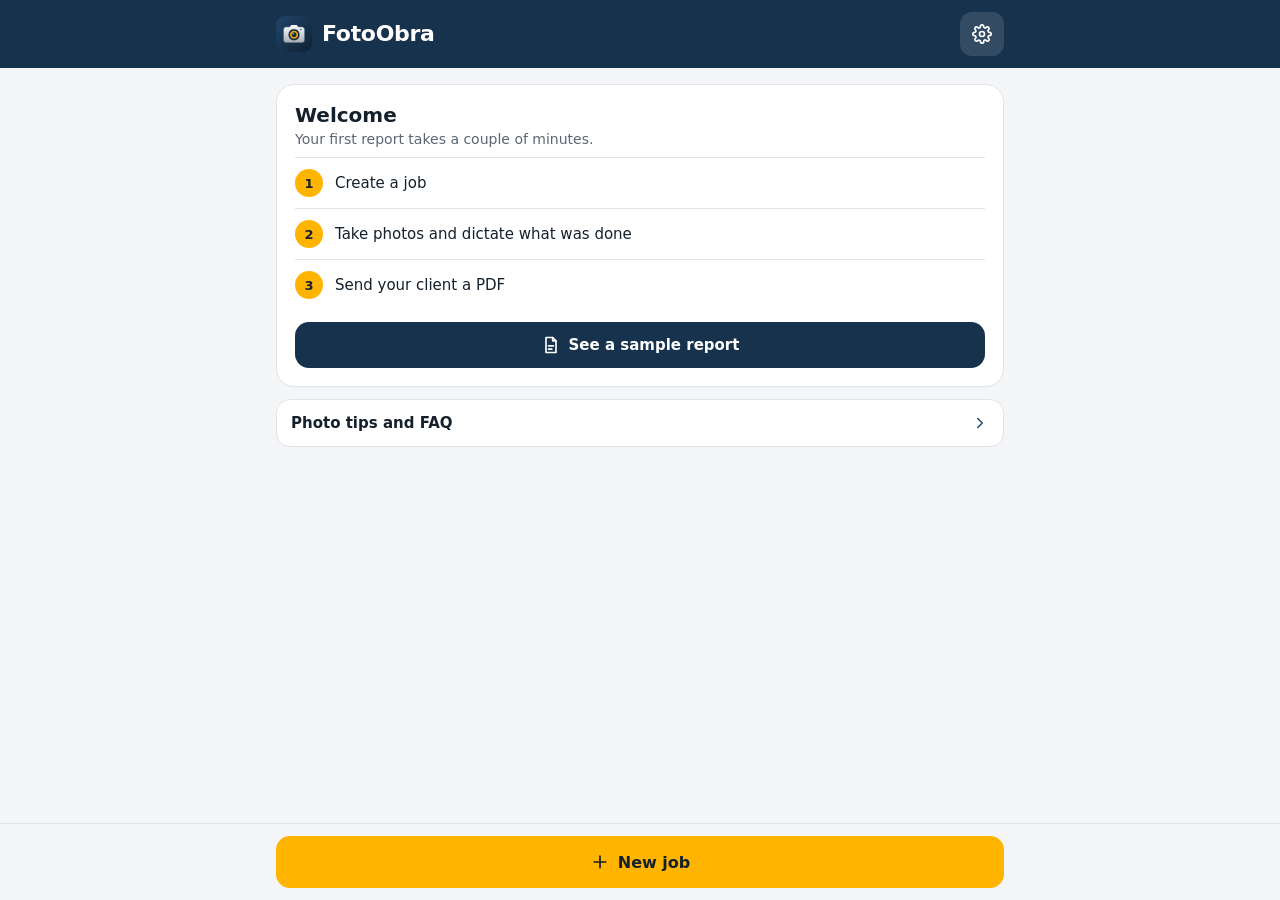
==== app/index.html @ 8f18d146 "Website, app in four languages, real sample report - New landing page (index.html): English by defau" ====
<!doctype html>
<html lang="en">
<head>
<meta charset="utf-8">
<meta name="viewport" content="width=device-width, initial-scale=1, viewport-fit=cover">
<meta name="theme-color" content="#17324D">
<meta name="color-scheme" content="light">
<meta name="apple-mobile-web-app-capable" content="yes">
<meta name="mobile-web-app-capable" content="yes">
<meta name="apple-mobile-web-app-status-bar-style" content="black-translucent">
<meta name="apple-mobile-web-app-title" content="FotoObra">
<link rel="manifest" href="../manifest.webmanifest">
<link rel="apple-touch-icon" href="../icon-180.png">
<link rel="icon" href="../icon-192.png">
<title>FotoObra</title>
<style>
:root{--bg:#F4F5F7;--card:#FFFFFF;--ink:#14202B;--muted:#5B6672;--line:#DFE3E8;--brand:#17324D;--brand2:#22476B;--accent:#FFB400;--accent-ink:#14202B;--soft:#FFF4D6;--sky:#E6EEF6;--edge:#AEB6C0}
*{box-sizing:border-box;-webkit-tap-highlight-color:transparent}
html,body{margin:0;background:var(--bg);color:var(--ink);font-family:-apple-system,BlinkMacSystemFont,"Segoe UI",system-ui,sans-serif;-webkit-text-size-adjust:100%}
button{font:inherit;color:inherit;cursor:pointer}
a{color:inherit}
svg{flex-shrink:0}
.top{position:sticky;top:0;z-index:5;background:var(--brand);color:#fff;padding:calc(env(safe-area-inset-top) + 12px) 16px 12px;margin-bottom:12px}
.top-in{display:flex;align-items:center;gap:10px;max-width:728px;margin:0 auto}
.top .icon-btn{background:rgba(255,255,255,.12);color:#fff}
.top .sub{color:#C9D6E3}
.grow{flex:1;min-width:0}
.logo{width:36px;height:36px;border-radius:9px;display:block}
.icon-btn{width:44px;height:44px;border-radius:12px;border:none;background:var(--card);display:flex;align-items:center;justify-content:center;flex-shrink:0}
.title{font-weight:800;font-size:22px;letter-spacing:-.3px;line-height:1.15;overflow:hidden;text-overflow:ellipsis;white-space:nowrap}
.sub{display:block;font-size:13px;color:var(--muted);overflow:hidden;text-overflow:ellipsis;white-space:nowrap}
.wrap{padding:4px 16px calc(120px + env(safe-area-inset-bottom));max-width:760px;margin:0 auto}
.proj{display:flex;gap:14px;align-items:center;width:100%;padding:12px;background:var(--card);border:1px solid var(--line);border-radius:16px;margin-bottom:12px;text-align:left}
.proj img,.noimg{width:64px;height:64px;border-radius:12px;object-fit:cover;flex-shrink:0;background:var(--sky);display:flex;align-items:center;justify-content:center;color:var(--brand2)}
.pname{display:block;font-size:17px;font-weight:700;margin-bottom:2px;overflow:hidden;text-overflow:ellipsis;white-space:nowrap}
.empty{text-align:center;padding:48px 16px;color:var(--muted);line-height:1.5}
.empty b{display:block;color:var(--ink);font-size:18px;margin-bottom:6px}
.bar{position:fixed;left:0;right:0;bottom:0;z-index:6;background:var(--bg);border-top:1px solid var(--line);padding:12px 16px calc(12px + env(safe-area-inset-bottom))}
.bar-in{display:flex;gap:10px;max-width:728px;margin:0 auto}
.btn{height:52px;border-radius:14px;border:none;font-size:16px;font-weight:700;display:flex;align-items:center;justify-content:center;gap:8px;padding:0 14px;flex:1;white-space:nowrap;text-decoration:none}
.btn.primary{background:var(--accent);color:var(--accent-ink)}
.btn.dark{background:var(--brand);color:#fff}
.btn.ghost{background:transparent;border:1.5px solid var(--edge)}
.btn.danger{background:transparent;border:1.5px solid #DC2626;color:#B91C1C}
.btn.sq{flex:0 0 52px;padding:0}
.btn:disabled{opacity:.5}
.group-label{display:flex;align-items:center;gap:8px;font-size:12px;font-weight:700;letter-spacing:.8px;text-transform:uppercase;color:var(--brand2);margin:18px 0 10px}
.group-label::before{content:"";width:8px;height:8px;border-radius:50%;background:var(--accent)}
.grid{display:grid;grid-template-columns:repeat(2,minmax(0,1fr));gap:10px}
@media(min-width:600px){.grid{grid-template-columns:repeat(3,minmax(0,1fr))}}
.ph{position:relative;display:flex;flex-direction:column;padding:0;text-align:left;background:var(--card);border:1px solid var(--line);border-radius:14px;overflow:hidden}
.ph img{width:100%;aspect-ratio:4/3;object-fit:cover;display:block;background:var(--sky)}
.ph .cap{padding:8px 10px 0;margin-bottom:10px;font-size:13px;line-height:1.35;display:-webkit-box;-webkit-line-clamp:3;-webkit-box-orient:vertical;overflow:hidden}
.ph .cap.none{color:var(--muted)}
.time{position:absolute;left:8px;top:8px;font-size:11px;font-weight:600;padding:2px 7px;border-radius:6px;background:rgba(23,50,77,.85);color:#fff}
.pick .tick{position:absolute;right:8px;top:8px;width:28px;height:28px;border-radius:50%;background:var(--accent);color:var(--accent-ink);display:flex;align-items:center;justify-content:center;border:2px solid #fff}
.pick.off img{opacity:.35}
.pick.off .tick{background:rgba(255,255,255,.92);color:transparent;border-color:var(--edge)}
.field{display:flex;flex-direction:column;gap:6px;margin-bottom:14px}
label{font-size:13px;font-weight:600;color:var(--muted)}
input[type=text],input[type=date],textarea,select{font:inherit;font-size:16px;padding:12px 14px;border-radius:12px;border:1px solid var(--line);background:var(--card);color:var(--ink);width:100%;-webkit-appearance:none;appearance:none}
textarea{min-height:92px;resize:vertical;line-height:1.4}
.row{display:flex;gap:8px;align-items:flex-start}
.row>.field{flex:1}
.mic{width:52px;height:52px;border:1.5px solid var(--edge);background:var(--card)}
.mic.rec{background:#DC2626;border-color:#DC2626;color:#fff}
.hint{font-size:13px;color:var(--muted);margin:0;line-height:1.4}
.chips{display:flex;gap:8px;flex-wrap:wrap;margin-bottom:14px}
.chip{height:40px;padding:0 14px;border-radius:999px;border:1.5px solid var(--edge);background:transparent;font-size:14px;font-weight:600}
.chip.on{background:var(--brand);border-color:var(--brand);color:#fff}
.preview-img{width:100%;max-height:52vh;object-fit:contain;border-radius:14px;background:#1C2630;display:block;margin-bottom:16px}
.done{margin-top:16px;padding:14px;border-radius:14px;background:#E7F5E4;font-weight:600;display:flex;gap:8px;align-items:center}
.section{margin-top:30px;padding-top:20px;border-top:1px solid var(--line)}
h2{font-size:18px;margin:0 0 10px}
.logo-prev{max-height:64px;max-width:220px;display:block;margin:4px 0 10px;background:#fff;border-radius:8px;padding:6px;border:1px solid var(--line)}
.btn-row{display:flex;gap:10px;flex-wrap:wrap;margin-bottom:10px}
.btn-row .btn{flex:1 1 150px}
.toast{position:fixed;left:50%;bottom:calc(96px + env(safe-area-inset-bottom));transform:translateX(-50%);background:var(--ink);color:#fff;padding:10px 16px;border-radius:999px;font-size:14px;font-weight:500;z-index:30;opacity:0;transition:opacity .2s;pointer-events:none;max-width:90vw;text-align:center}
.toast.show{opacity:1}
.card{background:var(--card);border:1px solid var(--line);border-radius:14px;padding:14px;margin-bottom:12px;line-height:1.45;font-size:14px}
.card.note{background:var(--soft);border-color:#F2DA94}
.welcome{background:var(--card);border:1px solid var(--line);border-radius:18px;padding:18px;margin-bottom:12px}
.welcome h3{margin:0 0 4px;font-size:20px}
.welcome>p{margin:0 0 10px;color:var(--muted);font-size:14px}
.ws{display:flex;gap:12px;align-items:center;padding:11px 0;font-size:15px;border-top:1px solid var(--line)}
.ws i{font-style:normal;flex:0 0 28px;height:28px;border-radius:50%;background:var(--accent);color:var(--accent-ink);font-weight:800;font-size:13px;display:flex;align-items:center;justify-content:center}
.sample-btns{display:flex;gap:8px;margin-top:12px}
.sample-btns .btn{height:46px;font-size:15px}
.sample-btns .btn.sq{flex:0 0 46px}
.linkrow{display:flex;justify-content:space-between;align-items:center;width:100%;background:var(--card);border:1px solid var(--line);border-radius:14px;padding:14px;font-size:15px;font-weight:600;text-align:left;text-decoration:none;margin-bottom:10px}
.linkrow svg{color:var(--brand2)}
details.qa{background:var(--card);border:1px solid var(--line);border-radius:14px;margin-bottom:8px;font-size:14px;line-height:1.45}
details.qa summary{list-style:none;cursor:pointer;padding:13px 14px;font-weight:700;font-size:15px;display:flex;gap:10px;align-items:center}
details.qa summary::-webkit-details-marker{display:none}
details.qa summary::after{content:"+";margin-left:auto;font-size:20px;font-weight:500;color:var(--brand2)}
details.qa[open] summary::after{content:"–"}
details.qa .a{padding:0 14px 14px;color:#3D4650}
</style>
</head>
<body>
<div id="app"></div>
<input type="file" id="camIn" accept="image/*" capture="environment" hidden>
<input type="file" id="galIn" accept="image/*" multiple hidden>
<input type="file" id="logoIn" accept="image/*" hidden>
<input type="file" id="backupIn" accept=".json,application/json" hidden>
<script>
'use strict';
/* ---------- interface text ---------- */
const STR = {
  en: {
    today: 'today', yesterday: 'yesterday', Today: 'Today', Yesterday: 'Yesterday', MB: 'MB',
    dictate: 'Dictate', micHint: 'Tap the mic and say what was done.', micHintKb: 'You can dictate with the mic on your keyboard.',
    micErr: 'Microphone: {0}', micNone: 'Microphone unavailable', back: 'Back', cancel: 'Cancel', settings: 'Settings',
    myJobs: 'My jobs', nPhotos: '{0} photos', noPhotosYet: 'No photos yet',
    welcome: 'Welcome', welcomeSub: 'Your first report takes a couple of minutes.',
    step1: 'Create a job', step2: 'Take photos and dictate what was done', step3: 'Send your client a PDF',
    seeSample: 'See a sample report', helpRow: 'Photo tips and FAQ', newJob: 'New job',
    editJob: 'Edit job', name: 'Name', namePh: 'e.g. Moradia Estoril', address: 'Address', addressPh: 'Street, city',
    client: 'Client', clientPh: 'Name or company', deleteJob: 'Delete job and all photos', save: 'Save',
    emptyJob: 'Tap “Photo”, shoot the work and dictate what was done.', shoot: 'Photo', fromGallery: 'Add from gallery', report: 'Report',
    noCaption: 'No caption', newPhoto: 'New photo', nOfM: '{0} of {1}', photo: 'Photo', caption: 'Caption',
    captionPh: 'What was done? e.g. plaster in room 2 finished', skip: 'Skip', deletePhoto: 'Delete photo',
    rToday: 'Today', rWeek: '7 days', rAll: 'All', rDates: 'Dates', from: 'From', to: 'To',
    inReport: 'In the report: {0} of {1} photos. Tap a photo to leave it out or add it back.', noPeriod: 'No photos for this period.',
    summary: 'Summary for the period (optional)', summaryPh: 'e.g. plaster done, tiling starts tomorrow',
    pdfReady: 'PDF ready: {0} pages, {1}', send: 'Send', download: 'Download', makePdf: 'Create PDF',
    install: '<b>Add it to your Home Screen.</b> iPhone: Safari → Share → Add to Home Screen. Android: Chrome → ⋮ → Add to Home screen. Open the app from the icon: photos are kept more reliably.',
    appLang: 'App language', forPdf: 'PDF report', company: 'Company', companyPh: 'Company name', line2: 'Second line', line2Ph: 'VAT no., phone, e-mail',
    person: 'Responsible', personPh: 'Your name', logo: 'Logo', replace: 'Replace', upload: 'Upload', remove: 'Remove',
    pdfLang: 'Report language', voiceLang: 'Dictation language', saveSettings: 'Save settings',
    help: 'Help', tips: 'Photo tips', faq: 'FAQ', about: 'About FotoObra',
    backup: 'Backup', backupHint: 'Everything is stored only on this phone. Once a week, make a copy and keep it in Google Drive or on a computer.', used: 'Used on this phone: {0}.',
    makeCopy: 'Make a copy', restore: 'Restore', copyReady: 'Copy ready, {0}', sendSave: 'Send / save',
    footer: 'FotoObra 1.1 · works offline, no account, no subscription.',
    notBackup: 'This is not a FotoObra backup file', confirmRestore: 'Restore {0} jobs and {1} photos? Matching records will be replaced.', restored: 'Backup restored',
    error: 'Error: {0}', needName: 'Enter the job name', confirmDelJob: 'Delete “{0}” and all its photos? This cannot be undone.', jobDeleted: 'Job deleted',
    saving: 'Saving…', saved: 'Saved', photoSaved: 'Photo saved', confirmDelPhoto: 'Delete this photo?', photoDeleted: 'Photo deleted',
    creatingPdf: 'Creating PDF…', noReportPhotos: 'No photos for the report', settingsSaved: 'Settings saved', preparingCopy: 'Preparing copy…',
    backupTitle: 'FotoObra backup', badImage: 'Could not open the image', creatingSample: 'Creating sample…', openPdf: 'Open PDF', dlSample: 'Download sample'
  },
  pt: {
    today: 'hoje', yesterday: 'ontem', Today: 'Hoje', Yesterday: 'Ontem', MB: 'MB',
    dictate: 'Ditar', micHint: 'Toque no microfone e diga o que foi feito.', micHintKb: 'Pode ditar com o microfone do teclado.',
    micErr: 'Microfone: {0}', micNone: 'Microfone indisponível', back: 'Voltar', cancel: 'Cancelar', settings: 'Definições',
    myJobs: 'As minhas obras', nPhotos: '{0} fotos', noPhotosYet: 'Ainda sem fotos',
    welcome: 'Bem-vindo', welcomeSub: 'O primeiro relatório faz-se em dois minutos.',
    step1: 'Crie uma obra', step2: 'Tire fotos e dite o que foi feito', step3: 'Envie o PDF ao cliente',
    seeSample: 'Ver um relatório de exemplo', helpRow: 'Dicas de fotografia e perguntas', newJob: 'Nova obra',
    editJob: 'Editar obra', name: 'Nome', namePh: 'Ex.: Moradia Estoril', address: 'Morada', addressPh: 'Rua, localidade',
    client: 'Cliente', clientPh: 'Nome ou empresa', deleteJob: 'Apagar a obra e todas as fotos', save: 'Guardar',
    emptyJob: 'Toque em «Foto», fotografe o trabalho e dite o que foi feito.', shoot: 'Foto', fromGallery: 'Adicionar da galeria', report: 'Relatório',
    noCaption: 'Sem legenda', newPhoto: 'Nova foto', nOfM: '{0} de {1}', photo: 'Foto', caption: 'Legenda',
    captionPh: 'O que foi feito? Ex.: reboco do quarto 2 concluído', skip: 'Saltar', deletePhoto: 'Apagar foto',
    rToday: 'Hoje', rWeek: '7 dias', rAll: 'Tudo', rDates: 'Datas', from: 'De', to: 'Até',
    inReport: 'No relatório: {0} de {1} fotos. Toque numa foto para a retirar ou repor.', noPeriod: 'Sem fotos neste período.',
    summary: 'Resumo do período (opcional)', summaryPh: 'Ex.: reboco concluído, amanhã começa o azulejo',
    pdfReady: 'PDF pronto: {0} pág., {1}', send: 'Enviar', download: 'Descarregar', makePdf: 'Criar PDF',
    install: '<b>Adicione ao ecrã principal.</b> iPhone: Safari → Partilhar → Adicionar ao ecrã principal. Android: Chrome → ⋮ → Adicionar ao ecrã principal. Abra a app pelo ícone: as fotos ficam guardadas com mais segurança.',
    appLang: 'Idioma da app', forPdf: 'Relatório PDF', company: 'Empresa', companyPh: 'Nome da empresa', line2: 'Segunda linha', line2Ph: 'NIF, telefone, e-mail',
    person: 'Responsável', personPh: 'O seu nome', logo: 'Logótipo', replace: 'Substituir', upload: 'Carregar', remove: 'Remover',
    pdfLang: 'Idioma do relatório', voiceLang: 'Idioma do ditado', saveSettings: 'Guardar definições',
    help: 'Ajuda', tips: 'Dicas de fotografia', faq: 'Perguntas frequentes', about: 'Sobre o FotoObra',
    backup: 'Cópia de segurança', backupHint: 'Tudo fica guardado só neste telemóvel. Uma vez por semana, faça uma cópia e guarde-a no Google Drive ou no computador.', used: 'Ocupado neste telemóvel: {0}.',
    makeCopy: 'Fazer cópia', restore: 'Restaurar', copyReady: 'Cópia pronta, {0}', sendSave: 'Enviar / guardar',
    footer: 'FotoObra 1.1 · funciona sem internet, sem conta e sem subscrição.',
    notBackup: 'Este ficheiro não é uma cópia do FotoObra', confirmRestore: 'Restaurar {0} obras e {1} fotos? Os registos iguais serão substituídos.', restored: 'Cópia restaurada',
    error: 'Erro: {0}', needName: 'Escreva o nome da obra', confirmDelJob: 'Apagar «{0}» e todas as fotos? Não é possível desfazer.', jobDeleted: 'Obra apagada',
    saving: 'A guardar…', saved: 'Guardado', photoSaved: 'Foto guardada', confirmDelPhoto: 'Apagar esta foto?', photoDeleted: 'Foto apagada',
    creatingPdf: 'A criar PDF…', noReportPhotos: 'Sem fotos para o relatório', settingsSaved: 'Definições guardadas', preparingCopy: 'A preparar cópia…',
    backupTitle: 'Cópia do FotoObra', badImage: 'Não foi possível abrir a imagem', creatingSample: 'A criar exemplo…', openPdf: 'Abrir PDF', dlSample: 'Descarregar exemplo'
  },
  ru: {
    today: 'сегодня', yesterday: 'вчера', Today: 'Сегодня', Yesterday: 'Вчера', MB: 'МБ',
    dictate: 'Надиктовать', micHint: 'Нажми микрофон и скажи, что сделано.', micHintKb: 'Можно надиктовать через микрофон на клавиатуре.',
    micErr: 'Микрофон: {0}', micNone: 'Микрофон недоступен', back: 'Назад', cancel: 'Отмена', settings: 'Настройки',
    myJobs: 'Мои объекты', nPhotos: '{0} фото', noPhotosYet: 'Пока без фото',
    welcome: 'Добро пожаловать', welcomeSub: 'Первый отчёт — за пару минут.',
    step1: 'Создай объект', step2: 'Снимай и диктуй, что сделано', step3: 'Отправь клиенту PDF',
    seeSample: 'Посмотреть пример отчёта', helpRow: 'Советы по съёмке и вопросы', newJob: 'Новый объект',
    editJob: 'Изменить объект', name: 'Название', namePh: 'Например: Moradia Estoril', address: 'Адрес', addressPh: 'Улица, город',
    client: 'Клиент', clientPh: 'Имя или компания', deleteJob: 'Удалить объект и все фото', save: 'Сохранить',
    emptyJob: 'Нажми «Снять», сфотографируй работу и надиктуй, что сделано.', shoot: 'Снять', fromGallery: 'Добавить из галереи', report: 'Отчёт',
    noCaption: 'Без подписи', newPhoto: 'Новое фото', nOfM: '{0} из {1}', photo: 'Фото', caption: 'Подпись',
    captionPh: 'Что сделано? Например: штукатурка во 2-й комнате готова', skip: 'Пропустить', deletePhoto: 'Удалить фото',
    rToday: 'Сегодня', rWeek: '7 дней', rAll: 'Всё', rDates: 'Даты', from: 'С', to: 'По',
    inReport: 'В отчёте {0} из {1} фото. Нажми на фото, чтобы убрать или вернуть.', noPeriod: 'За этот период фото нет.',
    summary: 'Кратко за период (по желанию)', summaryPh: 'Например: закончили штукатурку, завтра начинаем плитку',
    pdfReady: 'PDF готов: {0} стр., {1}', send: 'Отправить', download: 'Скачать', makePdf: 'Создать PDF',
    install: '<b>Установи на экран «Домой».</b> iPhone: Safari → «Поделиться» → «На экран Домой». Android: Chrome → меню ⋮ → «Добавить на гл. экран». Открывай приложение с иконки — так фото надёжнее сохраняются.',
    appLang: 'Язык приложения', forPdf: 'PDF-отчёт', company: 'Компания', companyPh: 'Название фирмы', line2: 'Вторая строка', line2Ph: 'NIF, телефон, e-mail',
    person: 'Ответственный', personPh: 'Твоё имя', logo: 'Логотип', replace: 'Заменить', upload: 'Загрузить', remove: 'Убрать',
    pdfLang: 'Язык отчёта', voiceLang: 'Язык диктовки', saveSettings: 'Сохранить настройки',
    help: 'Помощь', tips: 'Советы по съёмке', faq: 'Вопросы и ответы', about: 'О FotoObra',
    backup: 'Резервная копия', backupHint: 'Всё хранится только в этом телефоне. Раз в неделю делай копию и сохраняй её в Google Drive или на компьютер.', used: 'Занято на телефоне: {0}.',
    makeCopy: 'Сделать копию', restore: 'Восстановить', copyReady: 'Копия готова, {0}', sendSave: 'Отправить / сохранить',
    footer: 'FotoObra 1.1 · работает без интернета, без аккаунта и без подписки.',
    notBackup: 'Это не файл копии FotoObra', confirmRestore: 'Восстановить {0} объектов и {1} фото? Совпадающие записи будут заменены.', restored: 'Копия восстановлена',
    error: 'Ошибка: {0}', needName: 'Напиши название объекта', confirmDelJob: 'Удалить «{0}» и все его фото? Это нельзя отменить.', jobDeleted: 'Объект удалён',
    saving: 'Сохраняю…', saved: 'Сохранено', photoSaved: 'Фото сохранено', confirmDelPhoto: 'Удалить это фото?', photoDeleted: 'Фото удалено',
    creatingPdf: 'Создаю PDF…', noReportPhotos: 'Нет фото для отчёта', settingsSaved: 'Настройки сохранены', preparingCopy: 'Готовлю копию…',
    backupTitle: 'FotoObra — резервная копия', badImage: 'Не получилось открыть картинку', creatingSample: 'Создаю пример…', openPdf: 'Открыть PDF', dlSample: 'Скачать пример'
  },
  uk: {
    today: 'сьогодні', yesterday: 'вчора', Today: 'Сьогодні', Yesterday: 'Вчора', MB: 'МБ',
    dictate: 'Надиктувати', micHint: 'Натисни мікрофон і скажи, що зроблено.', micHintKb: 'Можна надиктувати через мікрофон на клавіатурі.',
    micErr: 'Мікрофон: {0}', micNone: 'Мікрофон недоступний', back: 'Назад', cancel: 'Скасувати', settings: 'Налаштування',
    myJobs: 'Мої об’єкти', nPhotos: '{0} фото', noPhotosYet: 'Поки без фото',
    welcome: 'Ласкаво просимо', welcomeSub: 'Перший звіт — за пару хвилин.',
    step1: 'Створи об’єкт', step2: 'Знімай і диктуй, що зроблено', step3: 'Надішли клієнту PDF',
    seeSample: 'Переглянути приклад звіту', helpRow: 'Поради зі зйомки та питання', newJob: 'Новий об’єкт',
    editJob: 'Змінити об’єкт', name: 'Назва', namePh: 'Наприклад: Moradia Estoril', address: 'Адреса', addressPh: 'Вулиця, місто',
    client: 'Клієнт', clientPh: 'Ім’я або компанія', deleteJob: 'Видалити об’єкт і всі фото', save: 'Зберегти',
    emptyJob: 'Натисни «Зняти», сфотографуй роботу й надиктуй, що зроблено.', shoot: 'Зняти', fromGallery: 'Додати з галереї', report: 'Звіт',
    noCaption: 'Без підпису', newPhoto: 'Нове фото', nOfM: '{0} з {1}', photo: 'Фото', caption: 'Підпис',
    captionPh: 'Що зроблено? Наприклад: штукатурка в 2-й кімнаті готова', skip: 'Пропустити', deletePhoto: 'Видалити фото',
    rToday: 'Сьогодні', rWeek: '7 днів', rAll: 'Усе', rDates: 'Дати', from: 'З', to: 'По',
    inReport: 'У звіті {0} з {1} фото. Натисни на фото, щоб прибрати або повернути.', noPeriod: 'За цей період фото немає.',
    summary: 'Коротко за період (за бажанням)', summaryPh: 'Наприклад: закінчили штукатурку, завтра починаємо плитку',
    pdfReady: 'PDF готовий: {0} стор., {1}', send: 'Надіслати', download: 'Завантажити', makePdf: 'Створити PDF',
    install: '<b>Встанови на екран «Додому».</b> iPhone: Safari → «Поділитися» → «На екран Додому». Android: Chrome → меню ⋮ → «Додати на головний екран». Відкривай застосунок з іконки — так фото надійніше зберігаються.',
    appLang: 'Мова застосунку', forPdf: 'PDF-звіт', company: 'Компанія', companyPh: 'Назва фірми', line2: 'Другий рядок', line2Ph: 'NIF, телефон, e-mail',
    person: 'Відповідальний', personPh: 'Твоє ім’я', logo: 'Логотип', replace: 'Замінити', upload: 'Завантажити', remove: 'Прибрати',
    pdfLang: 'Мова звіту', voiceLang: 'Мова диктування', saveSettings: 'Зберегти налаштування',
    help: 'Допомога', tips: 'Поради зі зйомки', faq: 'Питання та відповіді', about: 'Про FotoObra',
    backup: 'Резервна копія', backupHint: 'Усе зберігається лише в цьому телефоні. Раз на тиждень роби копію й зберігай її в Google Drive або на комп’ютері.', used: 'Зайнято на телефоні: {0}.',
    makeCopy: 'Зробити копію', restore: 'Відновити', copyReady: 'Копія готова, {0}', sendSave: 'Надіслати / зберегти',
    footer: 'FotoObra 1.1 · працює без інтернету, без акаунта й без підписки.',
    notBackup: 'Це не файл копії FotoObra', confirmRestore: 'Відновити {0} об’єктів і {1} фото? Однакові записи буде замінено.', restored: 'Копію відновлено',
    error: 'Помилка: {0}', needName: 'Напиши назву об’єкта', confirmDelJob: 'Видалити «{0}» і всі його фото? Це не можна скасувати.', jobDeleted: 'Об’єкт видалено',
    saving: 'Зберігаю…', saved: 'Збережено', photoSaved: 'Фото збережено', confirmDelPhoto: 'Видалити це фото?', photoDeleted: 'Фото видалено',
    creatingPdf: 'Створюю PDF…', noReportPhotos: 'Немає фото для звіту', settingsSaved: 'Налаштування збережено', preparingCopy: 'Готую копію…',
    backupTitle: 'FotoObra — резервна копія', badImage: 'Не вдалося відкрити зображення', creatingSample: 'Створюю приклад…', openPdf: 'Відкрити PDF', dlSample: 'Завантажити приклад'
  }
};
const TIPS = {
  en: [['Same spot every time', 'Shoot the same place from the same angle before, during and after. The client sees the difference at once.'], ['Wide shot + detail', 'First the whole room or wall, then a close-up of the joint, corner or socket.'], ['Hidden work before it is covered', 'Pipes, wiring and waterproofing: shoot them before they are closed. Put a tape measure in for scale.'], ['Light', 'Turn on the lights, do not shoot into a window, wipe the dust off the lens.'], ['Hold the phone sideways', 'Landscape photos look better in the PDF and on the client’s screen.'], ['Caption: what, where, how much', 'For example: “1st floor, bathroom: wall tiles, 14 m²”. Easy to dictate.']],
  pt: [['Sempre do mesmo sítio', 'Fotografe o mesmo local do mesmo ângulo antes, durante e depois. O cliente vê logo a diferença.'], ['Plano geral + pormenor', 'Primeiro a divisão ou parede inteira, depois o pormenor: junta, canto, tomada.'], ['Trabalhos ocultos antes de fechar', 'Canos, cabos e impermeabilização: fotografe antes de fechar. Ponha uma fita métrica para dar escala.'], ['Luz', 'Acenda as luzes, não fotografe contra a janela, limpe o pó da lente.'], ['Telemóvel na horizontal', 'Fotos na horizontal ficam melhor no PDF e no ecrã do cliente.'], ['Legenda: o quê, onde, quanto', 'Por exemplo: «1.º andar, casa de banho: azulejo nas paredes, 14 m²». Fácil de ditar.']],
  ru: [['Одна точка — до, во время, после', 'Снимай одно и то же место с одного ракурса на каждом этапе. Клиент сразу видит разницу.'], ['Общий план + деталь', 'Сначала вся комната или стена, потом крупно узел: стык, угол, розетку.'], ['Скрытые работы — до закрытия', 'Трубы, проводку, гидроизоляцию снимай, пока их не закрыли. Положи рулетку для масштаба.'], ['Свет', 'Включи свет в помещении, не снимай против окна. Протри объектив от пыли.'], ['Держи телефон горизонтально', 'Такие фото лучше смотрятся в PDF и на экране у клиента.'], ['Подпись: что, где, сколько', 'Например: «2-й этаж, ванная: плитка на стенах, 14 м²». Удобно надиктовать голосом.']],
  uk: [['Одна точка — до, під час, після', 'Знімай одне й те саме місце з одного ракурсу на кожному етапі. Клієнт одразу бачить різницю.'], ['Загальний план + деталь', 'Спочатку вся кімната чи стіна, потім крупно вузол: стик, кут, розетку.'], ['Приховані роботи — до закриття', 'Труби, проводку, гідроізоляцію знімай, поки їх не закрили. Поклади рулетку для масштабу.'], ['Світло', 'Увімкни світло, не знімай проти вікна. Протри об’єктив від пилу.'], ['Тримай телефон горизонтально', 'Такі фото краще виглядають у PDF і на екрані клієнта.'], ['Підпис: що, де, скільки', 'Наприклад: «2-й поверх, ванна: плитка на стінах, 14 м²». Зручно надиктувати голосом.']]
};
const FAQ = {
  en: [['Where are my photos stored?', 'Only on your phone. They are never uploaded anywhere, and nobody else can see them.'], ['Do I need internet?', 'No. After the first visit the app works offline. You only need internet to send the PDF.'], ['How much does it cost?', 'Nothing. No account, no subscription.'], ['How do I send a report?', 'Job → Report → choose the period → Create PDF → Send. WhatsApp, e-mail or Drive will open.'], ['How do I move to a new phone?', 'Settings → Make a copy. Save the file to Drive, then tap Restore on the new phone.'], ['Can I add my logo?', 'Yes. Settings → Logo. It appears in the header of every report next to your company name.']],
  pt: [['Onde ficam as fotos?', 'Só no seu telemóvel. Nunca são enviadas para lado nenhum e mais ninguém as vê.'], ['Preciso de internet?', 'Não. Depois da primeira visita a app funciona sem internet. Só precisa dela para enviar o PDF.'], ['Quanto custa?', 'Nada. Sem conta e sem subscrição.'], ['Como envio um relatório?', 'Obra → Relatório → escolha o período → Criar PDF → Enviar. Abre o WhatsApp, o e-mail ou o Drive.'], ['Como passo tudo para outro telemóvel?', 'Definições → Fazer cópia. Guarde o ficheiro no Drive e, no telemóvel novo, toque em Restaurar.'], ['Posso pôr o meu logótipo?', 'Sim. Definições → Logótipo. Aparece no cabeçalho de cada relatório, junto ao nome da empresa.']],
  ru: [['Где хранятся фото?', 'Только на твоём телефоне. Никуда не загружаются, никто, кроме тебя, их не видит.'], ['Нужен интернет?', 'Нет. После первого открытия приложение работает офлайн. Интернет нужен только чтобы отправить PDF.'], ['Сколько это стоит?', 'Бесплатно. Без аккаунта и без подписки.'], ['Как отправить отчёт клиенту?', 'Объект → «Отчёт» → выбери период → «Создать PDF» → «Отправить». Откроется WhatsApp, почта или Drive.'], ['Как перенести всё на новый телефон?', 'Настройки → «Сделать копию». Сохрани файл в Drive, на новом телефоне — «Восстановить».'], ['Можно поставить свой логотип?', 'Да. Настройки → «Логотип». Он будет в шапке каждого отчёта вместе с названием фирмы.']],
  uk: [['Де зберігаються фото?', 'Лише на твоєму телефоні. Нікуди не завантажуються, ніхто, крім тебе, їх не бачить.'], ['Потрібен інтернет?', 'Ні. Після першого відкриття застосунок працює офлайн. Інтернет потрібен лише, щоб надіслати PDF.'], ['Скільки це коштує?', 'Безкоштовно. Без акаунта й без підписки.'], ['Як надіслати звіт клієнту?', 'Об’єкт → «Звіт» → обери період → «Створити PDF» → «Надіслати». Відкриється WhatsApp, пошта або Drive.'], ['Як перенести все на новий телефон?', 'Налаштування → «Зробити копію». Збережи файл у Drive, на новому телефоні — «Відновити».'], ['Можна додати свій логотип?', 'Так. Налаштування → «Логотип». Він буде в шапці кожного звіту разом із назвою фірми.']]
};
const LANGS = [['en', 'English'], ['pt', 'Português'], ['ru', 'Русский'], ['uk', 'Українська']];
const t = (k, ...a) => { let s = (STR[settings.uiLang] || STR.en)[k] ?? STR.en[k] ?? k; a.forEach((v, i) => { s = s.replace('{' + i + '}', v); }); return s; };

/* ---------- helpers ---------- */
const $ = s => document.querySelector(s);
const app = $('#app');
const esc = s => String(s ?? '').replace(/[&<>"']/g, c => ({'&':'&amp;','<':'&lt;','>':'&gt;','"':'&quot;',"'":'&#39;'}[c]));
const uid = () => Date.now().toString(36) + Math.random().toString(36).slice(2, 8);
const pad = n => String(n).padStart(2, '0');
const dayKey = ts => { const d = new Date(ts); return d.getFullYear() + '-' + pad(d.getMonth() + 1) + '-' + pad(d.getDate()); };
const fmtDate = ts => { const d = new Date(ts); return pad(d.getDate()) + '.' + pad(d.getMonth() + 1) + '.' + d.getFullYear(); };
const fmtTime = ts => { const d = new Date(ts); return pad(d.getHours()) + ':' + pad(d.getMinutes()); };
const startOfDay = ts => { const d = new Date(ts); d.setHours(0, 0, 0, 0); return d.getTime(); };
const DAY = 86400000;
function relDay(ts) {
  const td = startOfDay(Date.now()), d = startOfDay(ts);
  if (d === td) return t('today');
  if (d === td - DAY) return t('yesterday');
  return fmtDate(ts);
}
const mb = n => (n / 1048576).toFixed(n < 10485760 ? 1 : 0) + ' ' + t('MB');
const slug = s => String(s).normalize('NFD').replace(/[̀-ͯ]/g, '').replace(/[^A-Za-z0-9А-Яа-яЁёІіЇїЄєҐґ]+/g, '_').replace(/^_|_$/g, '').slice(0, 40) || 'obra';

const I = (d, w = 20) => `<svg width="${w}" height="${w}" viewBox="0 0 24 24" fill="none" stroke="currentColor" stroke-width="2" stroke-linecap="round" stroke-linejoin="round" aria-hidden="true">${d}</svg>`;
const ICON = {
  camera: I('<path d="M4 8h3l2-3h6l2 3h3v11H4z"/><circle cx="12" cy="13" r="3.5"/>'),
  gallery: I('<rect x="3" y="5" width="18" height="14" rx="2"/><circle cx="9" cy="10" r="1.8"/><path d="M21 16l-5-5-8 8"/>'),
  back: I('<path d="M15 6l-6 6 6 6"/>'),
  close: I('<path d="M6 6l12 12M18 6L6 18"/>'),
  gear: I('<circle cx="12" cy="12" r="3"/><path d="M19.4 15a1.7 1.7 0 0 0 .3 1.8l.1.1a2 2 0 1 1-2.8 2.8l-.1-.1a1.7 1.7 0 0 0-1.8-.3 1.7 1.7 0 0 0-1 1.5V21a2 2 0 1 1-4 0v-.1a1.7 1.7 0 0 0-1.1-1.5 1.7 1.7 0 0 0-1.8.3l-.1.1a2 2 0 1 1-2.8-2.8l.1-.1a1.7 1.7 0 0 0 .3-1.8 1.7 1.7 0 0 0-1.5-1H3a2 2 0 1 1 0-4h.1a1.7 1.7 0 0 0 1.5-1.1 1.7 1.7 0 0 0-.3-1.8l-.1-.1a2 2 0 1 1 2.8-2.8l.1.1a1.7 1.7 0 0 0 1.8.3H9a1.7 1.7 0 0 0 1-1.5V3a2 2 0 1 1 4 0v.1a1.7 1.7 0 0 0 1 1.5 1.7 1.7 0 0 0 1.8-.3l.1-.1a2 2 0 1 1 2.8 2.8l-.1.1a1.7 1.7 0 0 0-.3 1.8V9a1.7 1.7 0 0 0 1.5 1H21a2 2 0 1 1 0 4h-.1a1.7 1.7 0 0 0-1.5 1z"/>'),
  file: I('<path d="M14 3H6v18h12V7z"/><path d="M14 3v4h4"/><path d="M9 13h6M9 17h4"/>'),
  mic: I('<rect x="9" y="3" width="6" height="11" rx="3"/><path d="M5 11a7 7 0 0 0 14 0"/><path d="M12 18v3"/>', 22),
  plus: I('<path d="M12 5v14M5 12h14"/>'),
  pencil: I('<path d="M4 20h4L19 9l-4-4L4 16z"/>'),
  trash: I('<path d="M4 7h16M9 7V4h6v3M6 7l1 13h10l1-13"/>'),
  check: I('<path d="M5 12l5 5 9-10"/>', 16),
  share: I('<path d="M12 3v12M7 8l5-5 5 5"/><path d="M5 13v7h14v-7"/>'),
  download: I('<path d="M12 3v12M7 10l5 5 5-5"/><path d="M5 21h14"/>'),
  home: I('<path d="M3 21h18"/><path d="M5 21V10l7-5 7 5v11"/><path d="M10 21v-6h4v6"/>', 24),
  chev: I('<path d="M9 6l6 6-6 6"/>', 18)
};

let toastT;
function toast(msg) {
  let el = $('.toast');
  if (!el) { el = document.createElement('div'); el.className = 'toast'; el.setAttribute('role', 'status'); document.body.appendChild(el); }
  el.textContent = msg; el.classList.add('show');
  clearTimeout(toastT); toastT = setTimeout(() => el.classList.remove('show'), 2600);
}

/* ---------- storage (IndexedDB, only on this phone) ---------- */
let dbp;
function db() {
  if (!dbp) dbp = new Promise((res, rej) => {
    const r = indexedDB.open('fotoobra', 1);
    r.onupgradeneeded = () => {
      const d = r.result;
      d.createObjectStore('projects', { keyPath: 'id' });
      d.createObjectStore('photos', { keyPath: 'id' }).createIndex('projectId', 'projectId');
      d.createObjectStore('blobs', { keyPath: 'id' });
      d.createObjectStore('kv', { keyPath: 'k' });
    };
    r.onsuccess = () => res(r.result);
    r.onerror = () => rej(r.error);
  });
  return dbp;
}
async function tx(stores, mode, fn) {
  const d = await db();
  return new Promise((res, rej) => {
    const tr = d.transaction(stores, mode);
    let out;
    const r = fn(tr);
    if (r && 'onsuccess' in r) r.onsuccess = () => { out = r.result; };
    tr.oncomplete = () => res(out);
    tr.onerror = () => rej(tr.error);
    tr.onabort = () => rej(tr.error || new Error('abort'));
  });
}
const getAll = s => tx(s, 'readonly', tr => tr.objectStore(s).getAll());
const get = (s, k) => tx(s, 'readonly', tr => tr.objectStore(s).get(k));
const put = (s, v) => tx(s, 'readwrite', tr => tr.objectStore(s).put(v));
const byProject = pid => tx('photos', 'readonly', tr => tr.objectStore('photos').index('projectId').getAll(pid));

const DEFAULTS = { k: 'settings', company: '', line2: '', person: '', logo: null, uiLang: 'en', pdfLang: 'en', voiceLang: 'en-GB' };
let settings = { ...DEFAULTS };

const urlCache = new Map();
function thumbUrl(ph) {
  if (!urlCache.has(ph.id)) urlCache.set(ph.id, URL.createObjectURL(new Blob([ph.thumb.buf], { type: ph.thumb.type })));
  return urlCache.get(ph.id);
}
function dropUrl(id) { if (urlCache.has(id)) { URL.revokeObjectURL(urlCache.get(id)); urlCache.delete(id); } }

/* ---------- images ---------- */
async function loadImg(blob) {
  const url = URL.createObjectURL(blob);
  const img = new Image();
  img.src = url;
  try { await img.decode(); } catch (e) { await new Promise((ok, bad) => { img.onload = ok; img.onerror = bad; }); }
  URL.revokeObjectURL(url);
  return img;
}
async function resize(img, max, q, type = 'image/jpeg') {
  let w = img.naturalWidth, h = img.naturalHeight;
  const k = Math.min(1, max / Math.max(w, h));
  w = Math.round(w * k); h = Math.round(h * k);
  const c = document.createElement('canvas'); c.width = w; c.height = h;
  const x = c.getContext('2d');
  if (type === 'image/jpeg') { x.fillStyle = '#fff'; x.fillRect(0, 0, w, h); }
  x.drawImage(img, 0, 0, w, h);
  const b = await new Promise(r => c.toBlob(r, type, q));
  return { buf: await b.arrayBuffer(), type, w, h };
}

/* ---------- voice ---------- */
const SR = window.SpeechRecognition || window.webkitSpeechRecognition;
let rec = null;
const micBtn = id => SR ? `<button class="icon-btn mic" data-act="mic" data-for="${id}" aria-label="${esc(t('dictate'))}">${ICON.mic}</button>` : '';
const micHint = () => SR ? t('micHint') : t('micHintKb');
function stopMic() { if (rec) { try { rec.stop(); } catch (e) {} } }
function toggleMic(btn) {
  if (rec) { stopMic(); return; }
  const ta = document.getElementById(btn.dataset.for);
  const base = ta.value.trim() ? ta.value.trim() + ' ' : '';
  let fin = '';
  rec = new SR();
  rec.lang = settings.voiceLang; rec.interimResults = true; rec.continuous = false;
  rec.onresult = e => {
    let interim = '';
    for (let i = e.resultIndex; i < e.results.length; i++) {
      const r = e.results[i];
      if (r.isFinal) fin += r[0].transcript; else interim += r[0].transcript;
    }
    ta.value = base + fin + interim;
    ta.dispatchEvent(new Event('input', { bubbles: true }));
  };
  rec.onerror = e => { if (e.error !== 'aborted' && e.error !== 'no-speech') toast(t('micErr', e.error)); };
  rec.onend = () => { rec = null; btn.classList.remove('rec'); };
  btn.classList.add('rec');
  try { rec.start(); } catch (e) { rec = null; btn.classList.remove('rec'); toast(t('micNone')); }
}

/* ---------- navigation ---------- */
const S = { view: 'home', pid: null, photoId: null, queue: [], qi: 0, report: null, backupFile: null };
const VIEWS = {};
async function render(v) { stopMic(); S.view = v; document.documentElement.lang = settings.uiLang; await VIEWS[v](); }
function go(v, p = {}) {
  Object.assign(S, p);
  history.pushState({ v, pid: S.pid, photoId: S.photoId }, '');
  window.scrollTo(0, 0);
  render(v);
}
function replace(v, p = {}) {
  Object.assign(S, p);
  history.replaceState({ v, pid: S.pid, photoId: S.photoId }, '');
  window.scrollTo(0, 0);
  render(v);
}
window.addEventListener('popstate', e => {
  const st = e.state || { v: 'home' };
  S.pid = st.pid ?? null; S.photoId = st.photoId ?? null;
  render(st.v);
});
const topBar = (title, sub, left = 'back', right = '') => `
<header class="top"><div class="top-in">
  ${left === 'back' ? `<button class="icon-btn" data-act="back" aria-label="${esc(t('back'))}">${ICON.back}</button>` : left === 'close' ? `<button class="icon-btn" data-act="back" aria-label="${esc(t('cancel'))}">${ICON.close}</button>` : left}
  <div class="grow"><div class="title">${esc(title)}</div>${sub ? `<span class="sub">${esc(sub)}</span>` : ''}</div>${right}
</div></header>`;
const bar = inner => `<div class="bar"><div class="bar-in" id="barIn">${inner}</div></div>`;
const sampleBox = () => `<div class="sample-btns" id="sampleBtns">${S.sampleUrl ? sampleLinks() : `<button class="btn dark" data-act="sample">${ICON.file} ${esc(t('seeSample'))}</button>`}</div>`;
const sampleLinks = () => `<a class="btn dark" href="${S.sampleUrl}" target="_blank" rel="noopener">${ICON.file} ${esc(t('openPdf'))}</a><button class="btn ghost sq" data-act="dlSample" aria-label="${esc(t('dlSample'))}">${ICON.download}</button>`;

/* ---------- views ---------- */
VIEWS.home = async () => {
  const [projects, photos] = await Promise.all([getAll('projects'), getAll('photos')]);
  const st = {};
  for (const ph of photos) {
    const s = st[ph.projectId] || (st[ph.projectId] = { n: 0, last: 0, thumb: null });
    s.n++; if (ph.ts >= s.last) { s.last = ph.ts; s.thumb = ph; }
  }
  projects.sort((a, b) => (st[b.id]?.last || b.created) - (st[a.id]?.last || a.created));
  app.innerHTML = topBar('FotoObra', '', `<img class="logo" src="../icon-192.png" alt="">`, `<button class="icon-btn" data-act="settings" aria-label="${esc(t('settings'))}">${ICON.gear}</button>`) + `
<main class="wrap">
${projects.length ? `<div class="group-label">${esc(t('myJobs'))}</div>` + projects.map(p => {
    const s = st[p.id];
    return `<button class="proj" data-act="open" data-id="${p.id}">
      ${s ? `<img src="${thumbUrl(s.thumb)}" alt="">` : `<span class="noimg">${ICON.home}</span>`}
      <span class="grow"><span class="pname">${esc(p.name)}</span>${p.addr ? `<span class="sub">${esc(p.addr)}</span>` : ''}<span class="sub">${s ? esc(t('nPhotos', s.n)) + ' · ' + relDay(s.last) : esc(t('noPhotosYet'))}</span></span>${ICON.chev}</button>`;
  }).join('') : `<div class="welcome"><h3>${esc(t('welcome'))}</h3><p>${esc(t('welcomeSub'))}</p>
    ${[t('step1'), t('step2'), t('step3')].map((s, i) => `<div class="ws"><i>${i + 1}</i>${esc(s)}</div>`).join('')}
    ${sampleBox()}</div>
  <button class="linkrow" data-act="help">${esc(t('helpRow'))}${ICON.chev}</button>`}
</main>` + bar(`<button class="btn primary" data-act="newProject">${ICON.plus} ${esc(t('newJob'))}</button>`);
};

VIEWS.help = async () => {
  const L = settings.uiLang;
  app.innerHTML = topBar(t('help'), '') + `
<main class="wrap">
  ${sampleBox()}
  <div class="group-label">${esc(t('tips'))}</div>
  ${(TIPS[L] || TIPS.en).map(([q, a], i) => `<details class="qa" ${i ? '' : 'open'}><summary>${esc(q)}</summary><div class="a">${esc(a)}</div></details>`).join('')}
  <div class="group-label">${esc(t('faq'))}</div>
  ${(FAQ[L] || FAQ.en).map(([q, a]) => `<details class="qa"><summary>${esc(q)}</summary><div class="a">${esc(a)}</div></details>`).join('')}
  <a class="linkrow" href="../" style="margin-top:18px">${esc(t('about'))}${ICON.chev}</a>
</main>`;
};

VIEWS.projectForm = async () => {
  const p = S.pid ? await get('projects', S.pid) : null;
  app.innerHTML = topBar(p ? t('editJob') : t('newJob'), '', 'close') + `
<main class="wrap">
  <div class="field"><label for="pfName">${esc(t('name'))}</label><input type="text" id="pfName" value="${esc(p?.name)}" placeholder="${esc(t('namePh'))}" autocomplete="off"></div>
  <div class="field"><label for="pfAddr">${esc(t('address'))}</label><input type="text" id="pfAddr" value="${esc(p?.addr)}" placeholder="${esc(t('addressPh'))}" autocomplete="off"></div>
  <div class="field"><label for="pfClient">${esc(t('client'))}</label><input type="text" id="pfClient" value="${esc(p?.client)}" placeholder="${esc(t('clientPh'))}" autocomplete="off"></div>
  ${p ? `<div class="section"><button class="btn danger" data-act="deleteProject">${ICON.trash} ${esc(t('deleteJob'))}</button></div>` : ''}
</main>` + bar(`<button class="btn primary" data-act="saveProject">${ICON.check} ${esc(t('save'))}</button>`);
  if (!p) setTimeout(() => $('#pfName')?.focus(), 50);
};

VIEWS.project = async () => {
  const p = await get('projects', S.pid);
  if (!p) return replace('home', { pid: null });
  const photos = (await byProject(p.id)).sort((a, b) => b.ts - a.ts);
  const groups = [];
  for (const ph of photos) {
    const k = dayKey(ph.ts);
    if (!groups.length || groups[groups.length - 1].k !== k) groups.push({ k, ts: ph.ts, items: [] });
    groups[groups.length - 1].items.push(ph);
  }
  const label = ts => { const td = startOfDay(Date.now()), d = startOfDay(ts); return d === td ? t('Today') : d === td - DAY ? t('Yesterday') : fmtDate(ts); };
  app.innerHTML = topBar(p.name, [p.addr, t('nPhotos', photos.length)].filter(Boolean).join(' · '), 'back', `<button class="icon-btn" data-act="editProject" aria-label="${esc(t('editJob'))}">${ICON.pencil}</button>`) + `
<main class="wrap">
${photos.length ? groups.map(g => `<div class="group-label">${esc(label(g.ts))}</div><div class="grid">${g.items.map(ph => `
  <button class="ph" data-act="photo" data-id="${ph.id}"><img src="${thumbUrl(ph)}" alt="" loading="lazy"><span class="time">${fmtTime(ph.ts)}</span>
  <span class="cap ${ph.caption ? '' : 'none'}">${esc(ph.caption || t('noCaption'))}</span></button>`).join('')}</div>`).join('')
    : `<div class="empty"><b>${esc(t('noPhotosYet'))}</b>${esc(t('emptyJob'))}</div>`}
</main>` + bar(`
  <button class="btn primary" data-act="cam">${ICON.camera} ${esc(t('shoot'))}</button>
  <button class="btn ghost sq" data-act="gal" aria-label="${esc(t('fromGallery'))}">${ICON.gallery}</button>
  <button class="btn dark" data-act="report">${ICON.file} ${esc(t('report'))}</button>`);
};

VIEWS.add = async () => {
  const f = S.queue[S.qi];
  if (!f) return replace('project');
  if (S.addUrl) URL.revokeObjectURL(S.addUrl);
  S.addUrl = URL.createObjectURL(f);
  const many = S.queue.length > 1;
  app.innerHTML = topBar(t('newPhoto'), many ? t('nOfM', S.qi + 1, S.queue.length) : '', 'close') + `
<main class="wrap">
  <img class="preview-img" src="${S.addUrl}" alt="${esc(t('photo'))}">
  <div class="row"><div class="field"><label for="cap">${esc(t('caption'))}</label><textarea id="cap" placeholder="${esc(t('captionPh'))}"></textarea></div>${SR ? `<div style="padding-top:25px">${micBtn('cap')}</div>` : ''}</div>
  <p class="hint">${esc(micHint())}</p>
</main>` + bar(`${many ? `<button class="btn ghost" data-act="skip">${esc(t('skip'))}</button>` : ''}<button class="btn primary" data-act="savePhoto">${ICON.check} ${esc(t('save'))}</button>`);
};

VIEWS.photo = async () => {
  const ph = await get('photos', S.photoId);
  if (!ph) return replace('project');
  const full = await get('blobs', ph.id);
  if (S.viewUrl) URL.revokeObjectURL(S.viewUrl);
  S.viewUrl = full ? URL.createObjectURL(new Blob([full.buf], { type: full.type })) : thumbUrl(ph);
  app.innerHTML = topBar(fmtDate(ph.ts) + ' · ' + fmtTime(ph.ts), '') + `
<main class="wrap">
  <img class="preview-img" src="${S.viewUrl}" alt="${esc(t('photo'))}">
  <div class="row"><div class="field"><label for="cap">${esc(t('caption'))}</label><textarea id="cap">${esc(ph.caption)}</textarea></div>${SR ? `<div style="padding-top:25px">${micBtn('cap')}</div>` : ''}</div>
  <p class="hint">${esc(micHint())}</p>
</main>` + bar(`<button class="btn danger sq" data-act="deletePhoto" aria-label="${esc(t('deletePhoto'))}">${ICON.trash}</button><button class="btn primary" data-act="updatePhoto">${ICON.check} ${esc(t('save'))}</button>`);
};

function inRange(ts, R) {
  const t0 = startOfDay(Date.now());
  if (R.range === 'today') return ts >= t0;
  if (R.range === 'week') return ts >= t0 - 6 * DAY;
  if (R.range === 'custom') {
    const a = R.from ? new Date(R.from + 'T00:00').getTime() : 0;
    const b = R.to ? new Date(R.to + 'T00:00').getTime() + DAY : Infinity;
    return ts >= a && ts < b;
  }
  return true;
}
function reportBar() {
  const R = S.report;
  if (R.pdf) {
    const canShare = navigator.canShare && navigator.canShare({ files: [R.pdf] });
    return `${canShare ? `<button class="btn dark" data-act="sharePdf">${ICON.share} ${esc(t('send'))}</button>` : ''}<button class="btn ghost" data-act="dlPdf">${ICON.download} ${esc(t('download'))}</button>`;
  }
  return `<button class="btn primary" data-act="makePdf" ${R.selCount ? '' : 'disabled'}>${ICON.file} ${esc(t('makePdf'))}</button>`;
}
VIEWS.report = async () => {
  const p = await get('projects', S.pid);
  if (!p) return replace('home');
  if (!S.report || S.report.pid !== p.id) S.report = { pid: p.id, range: 'today', from: dayKey(Date.now() - 6 * DAY), to: dayKey(Date.now()), excluded: new Set(), summary: '', pdf: null };
  const R = S.report;
  const all = (await byProject(p.id)).sort((a, b) => a.ts - b.ts);
  const list = all.filter(x => inRange(x.ts, R));
  R.selCount = list.filter(x => !R.excluded.has(x.id)).length;
  const chip = (id, label) => `<button class="chip ${R.range === id ? 'on' : ''}" data-act="range" data-range="${id}" aria-pressed="${R.range === id}">${esc(label)}</button>`;
  app.innerHTML = topBar(t('report'), p.name) + `
<main class="wrap">
  <div class="chips">${chip('today', t('rToday'))}${chip('week', t('rWeek'))}${chip('all', t('rAll'))}${chip('custom', t('rDates'))}</div>
  ${R.range === 'custom' ? `<div class="row"><div class="field"><label for="dFrom">${esc(t('from'))}</label><input type="date" id="dFrom" value="${R.from}"></div><div class="field"><label for="dTo">${esc(t('to'))}</label><input type="date" id="dTo" value="${R.to}"></div></div>` : ''}
  <p class="hint" style="margin-bottom:12px">${esc(list.length ? t('inReport', R.selCount, list.length) : t('noPeriod'))}</p>
  <div class="grid">${list.map(x => {
    const off = R.excluded.has(x.id);
    return `<button class="ph pick ${off ? 'off' : ''}" data-act="pick" data-id="${x.id}" aria-pressed="${!off}"><img src="${thumbUrl(x)}" alt="" loading="lazy"><span class="time">${fmtDate(x.ts).slice(0, 5)} ${fmtTime(x.ts)}</span><span class="tick">${ICON.check}</span><span class="cap ${x.caption ? '' : 'none'}">${esc(x.caption || t('noCaption'))}</span></button>`;
  }).join('')}</div>
  <div class="row" style="margin-top:18px"><div class="field"><label for="summary">${esc(t('summary'))}</label><textarea id="summary" placeholder="${esc(t('summaryPh'))}">${esc(R.summary)}</textarea></div>${SR ? `<div style="padding-top:25px">${micBtn('summary')}</div>` : ''}</div>
  ${R.pdf ? `<div class="done">${ICON.check} ${esc(t('pdfReady', R.pdfPages, mb(R.pdf.size)))}</div>` : ''}
</main>` + bar(reportBar());
};

VIEWS.settings = async () => {
  const s = settings;
  let logoUrl = '';
  if (s.logo) { if (S.logoUrl) URL.revokeObjectURL(S.logoUrl); S.logoUrl = logoUrl = URL.createObjectURL(new Blob([s.logo.buf], { type: s.logo.type })); }
  let usage = '';
  try { if (navigator.storage?.estimate) { const e = await navigator.storage.estimate(); usage = ' ' + t('used', mb(e.usage || 0)); } } catch (e) {}
  const standalone = matchMedia('(display-mode: standalone)').matches || navigator.standalone;
  const opt = (v, cur, label) => `<option value="${v}" ${v === cur ? 'selected' : ''}>${label}</option>`;
  app.innerHTML = topBar(t('settings'), '') + `
<main class="wrap">
  ${standalone ? '' : `<div class="card note">${t('install')}</div>`}
  <div class="field"><label for="sUiLang">${esc(t('appLang'))}</label><select id="sUiLang">${LANGS.map(([v, n]) => opt(v, s.uiLang, n)).join('')}</select></div>
  <button class="linkrow" data-act="help">${esc(t('help'))}${ICON.chev}</button>
  <div class="section">
  <h2>${esc(t('forPdf'))}</h2>
  <div class="field"><label for="sCompany">${esc(t('company'))}</label><input type="text" id="sCompany" value="${esc(s.company)}" placeholder="${esc(t('companyPh'))}"></div>
  <div class="field"><label for="sLine2">${esc(t('line2'))}</label><input type="text" id="sLine2" value="${esc(s.line2)}" placeholder="${esc(t('line2Ph'))}"></div>
  <div class="field"><label for="sPerson">${esc(t('person'))}</label><input type="text" id="sPerson" value="${esc(s.person)}" placeholder="${esc(t('personPh'))}"></div>
  <div class="field"><label>${esc(t('logo'))}</label>${logoUrl ? `<img class="logo-prev" src="${logoUrl}" alt="">` : ''}
    <div class="btn-row"><button class="btn ghost" data-act="logo">${ICON.gallery} ${esc(s.logo ? t('replace') : t('upload'))}</button>${s.logo ? `<button class="btn ghost" data-act="logoDel">${ICON.trash} ${esc(t('remove'))}</button>` : ''}</div></div>
  <div class="row"><div class="field"><label for="sPdfLang">${esc(t('pdfLang'))}</label><select id="sPdfLang">${opt('en', s.pdfLang, 'English')}${opt('pt', s.pdfLang, 'Português')}${opt('ru', s.pdfLang, 'Русский')}${opt('uk', s.pdfLang, 'Українська')}</select></div>
  <div class="field"><label for="sVoice">${esc(t('voiceLang'))}</label><select id="sVoice">${opt('en-GB', s.voiceLang, 'English')}${opt('pt-PT', s.voiceLang, 'Português')}${opt('ru-RU', s.voiceLang, 'Русский')}${opt('uk-UA', s.voiceLang, 'Українська')}</select></div></div>
  <button class="btn primary" data-act="saveSettings" style="width:100%">${ICON.check} ${esc(t('saveSettings'))}</button>
  </div>

  <div class="section">
    <h2>${esc(t('backup'))}</h2>
    <p class="hint" style="margin-bottom:12px">${esc(t('backupHint') + usage)}</p>
    <div class="btn-row"><button class="btn dark" data-act="backup">${ICON.download} ${esc(t('makeCopy'))}</button><button class="btn ghost" data-act="restore">${ICON.share} ${esc(t('restore'))}</button></div>
    ${S.backupFile ? `<div class="done">${ICON.check} ${esc(t('copyReady', mb(S.backupFile.size)))}</div><div class="btn-row" style="margin-top:10px">${navigator.canShare && navigator.canShare({ files: [S.backupFile] }) ? `<button class="btn dark" data-act="shareBackup">${ICON.share} ${esc(t('sendSave'))}</button>` : ''}<button class="btn ghost" data-act="dlBackup">${ICON.download} ${esc(t('download'))}</button></div>` : ''}
  </div>
  <p class="hint" style="margin-top:24px">${esc(t('footer'))} <a href="../">${esc(t('about'))}</a></p>
</main>`;
};

/* ---------- PDF (drawn on canvas, packed without libraries) ---------- */
const LBL = {
  pt: { title: 'Relatório de obra', client: 'Cliente', period: 'Período', person: 'Responsável', date: 'Data', summary: 'Resumo', page: 'Página', of: 'de', file: 'Relatorio' },
  ru: { title: 'Отчёт по объекту', client: 'Клиент', period: 'Период', person: 'Ответственный', date: 'Дата', summary: 'Кратко', page: 'Страница', of: 'из', file: 'Otchet' },
  uk: { title: 'Звіт по об’єкту', client: 'Клієнт', period: 'Період', person: 'Відповідальний', date: 'Дата', summary: 'Коротко', page: 'Сторінка', of: 'з', file: 'Zvit' },
  en: { title: 'Site report', client: 'Client', period: 'Period', person: 'Responsible', date: 'Date', summary: 'Summary', page: 'Page', of: 'of', file: 'Report' }
};
function buildPdf(pages) {
  const enc = new TextEncoder(), parts = [], offs = [];
  let len = 0;
  const push = x => { const b = typeof x === 'string' ? enc.encode(x) : new Uint8Array(x); parts.push(b); len += b.length; };
  const obj = (id, body) => { offs[id] = len; push(id + ' 0 obj\n'); body(); push('\nendobj\n'); };
  const PW = 595.28, PH = 841.89, n = pages.length;
  push('%PDF-1.4\n%âãÏÓ\n');
  obj(1, () => push('<< /Type /Catalog /Pages 2 0 R >>'));
  obj(2, () => push(`<< /Type /Pages /Kids [${pages.map((_, i) => (3 + 3 * i) + ' 0 R').join(' ')}] /Count ${n} >>`));
  pages.forEach((p, i) => {
    const pid = 3 + 3 * i, cid = pid + 1, iid = pid + 2;
    obj(pid, () => push(`<< /Type /Page /Parent 2 0 R /MediaBox [0 0 ${PW} ${PH}] /Resources << /XObject << /Im0 ${iid} 0 R >> >> /Contents ${cid} 0 R >>`));
    const cs = `q ${PW} 0 0 ${PH} 0 0 cm /Im0 Do Q`;
    obj(cid, () => { push(`<< /Length ${cs.length} >>\nstream\n`); push(cs); push('\nendstream'); });
    obj(iid, () => { push(`<< /Type /XObject /Subtype /Image /Width ${p.w} /Height ${p.h} /ColorSpace /DeviceRGB /BitsPerComponent 8 /Filter /DCTDecode /Length ${p.buf.byteLength} >>\nstream\n`); push(p.buf); push('\nendstream'); });
  });
  const xref = len, total = 3 + 3 * n;
  let x = `xref\n0 ${total}\n0000000000 65535 f \n`;
  for (let i = 1; i < total; i++) x += String(offs[i]).padStart(10, '0') + ' 00000 n \n';
  push(x);
  push(`trailer\n<< /Size ${total} /Root 1 0 R >>\nstartxref\n${xref}\n%%EOF`);
  return new Blob(parts, { type: 'application/pdf' });
}
async function makeReportPdf(project, photos, summary, cfg = settings) {
  const L = LBL[cfg.pdfLang] || LBL.en;
  const W = 1240, H = 1754, M = 90, ACC = '#FFB400', BRAND = '#17324D', INK = '#14202B', MUT = '#5B6672';
  const F = (px, w = 400) => `${w} ${px}px -apple-system, BlinkMacSystemFont, "Segoe UI", Roboto, "Helvetica Neue", Arial, sans-serif`;
  const pages = [];
  let c, x, y;
  const newPage = () => {
    c = document.createElement('canvas'); c.width = W; c.height = H;
    x = c.getContext('2d'); x.fillStyle = '#fff'; x.fillRect(0, 0, W, H); x.textBaseline = 'alphabetic';
    pages.push(c); y = M;
    if (pages.length > 1) { x.fillStyle = MUT; x.font = F(22); x.fillText(clip(project.name + ' · ' + L.title, W - 2 * M), M, y + 22); y += 56; }
  };
  const clip = (s, maxW) => { s = String(s); if (x.measureText(s).width <= maxW) return s; while (s.length && x.measureText(s + '…').width > maxW) s = s.slice(0, -1); return s + '…'; };
  const wrap = (text, maxW, maxLines) => {
    const out = [];
    for (const para of String(text).split(/\n/)) {
      let line = '';
      for (const w of para.split(/\s+/).filter(Boolean)) {
        const s = line ? line + ' ' + w : w;
        if (x.measureText(s).width > maxW && line) { out.push(line); line = w; } else line = s;
      }
      if (line) out.push(line);
    }
    if (maxLines && out.length > maxLines) { const o = out.slice(0, maxLines); o[maxLines - 1] = clip(o[maxLines - 1] + '…', maxW); return o; }
    return out.map(l => clip(l, maxW));
  };
  newPage();
  /* header */
  let hx = M;
  if (cfg.logo) {
    try {
      const lg = await loadImg(new Blob([cfg.logo.buf], { type: cfg.logo.type }));
      const s = Math.min(96 / lg.naturalHeight, 240 / lg.naturalWidth);
      const lw = lg.naturalWidth * s, lh = lg.naturalHeight * s;
      x.drawImage(lg, hx, y + (96 - lh) / 2, lw, lh); hx += lw + 26;
    } catch (e) {}
  }
  const dateTxt = fmtDate(Date.now());
  x.font = F(28, 600); const dw = x.measureText(dateTxt).width;
  x.fillStyle = INK; x.font = F(30, 600); x.fillText(clip(cfg.company || '', W - M - hx - dw - 40), hx, y + 42);
  x.fillStyle = MUT; x.font = F(22); x.fillText(clip(cfg.line2 || '', W - M - hx - dw - 40), hx, y + 78);
  x.textAlign = 'right'; x.fillStyle = MUT; x.font = F(22); x.fillText(L.date, W - M, y + 38);
  x.fillStyle = INK; x.font = F(28, 600); x.fillText(dateTxt, W - M, y + 76); x.textAlign = 'left';
  y += 118; x.fillStyle = ACC; x.fillRect(M, y, W - 2 * M, 5); y += 50;
  x.fillStyle = BRAND; x.font = F(58, 800); x.fillText(L.title, M, y + 52); y += 84;
  x.fillStyle = '#3D4650'; x.font = F(28); x.fillText(clip([project.name, project.addr].filter(Boolean).join(' · '), W - 2 * M), M, y + 28); y += 58;
  /* info boxes */
  const t0 = Math.min(...photos.map(p => p.ts)), t1 = Math.max(...photos.map(p => p.ts));
  const period = dayKey(t0) === dayKey(t1) ? fmtDate(t0) : fmtDate(t0) + ' – ' + fmtDate(t1);
  const boxes = [[L.client, project.client || '—'], [L.period, period], [L.person, cfg.person || '—']];
  const bw = (W - 2 * M - 2 * 24) / 3;
  boxes.forEach(([k, v], i) => {
    const bx = M + i * (bw + 24);
    x.fillStyle = '#EEF3F8'; x.fillRect(bx, y, bw, 104); x.fillStyle = ACC; x.fillRect(bx, y, 6, 104);
    x.fillStyle = MUT; x.font = F(20); x.fillText(k, bx + 22, y + 38);
    x.fillStyle = INK; x.font = F(26, 600); x.fillText(clip(v, bw - 44), bx + 22, y + 78);
  });
  y += 104 + 44;
  /* summary */
  if (summary.trim()) {
    x.fillStyle = MUT; x.font = F(20, 600); x.fillText(L.summary.toUpperCase(), M, y + 20); y += 40;
    x.fillStyle = INK; x.font = F(26);
    for (const line of wrap(summary.trim(), W - 2 * M, 8)) { x.fillText(line, M, y + 28); y += 40; }
    y += 30;
  }
  /* photos, 2 per row; portrait shots keep their shape instead of shrinking to a strip */
  const gap = 36, cw = (W - 2 * M - gap) / 2, capLines = 3, capH = 24 + capLines * 32 + 20;
  const bottom = H - M - 40;
  const loadPhoto = async ph => {
    try {
      const full = ph.full || await get('blobs', ph.id);
      return await loadImg(new Blob([full ? full.buf : ph.thumb.buf], { type: 'image/jpeg' }));
    } catch (e) { return null; }
  };
  for (let i = 0; i < photos.length; i += 2) {
    const row = photos.slice(i, i + 2);
    const imgs = await Promise.all(row.map(loadPhoto));
    /* each photo fits a cw × cw box at most; the row is as tall as its tallest photo */
    const sizes = imgs.map(im => { if (!im) return [cw, Math.round(cw * 0.66)]; const s = Math.min(cw / im.naturalWidth, cw / im.naturalHeight); return [im.naturalWidth * s, Math.round(im.naturalHeight * s)]; });
    const ih = Math.max(...sizes.map(z => z[1]));
    if (y + ih + capH > bottom) newPage();
    row.forEach((ph, col) => {
      const cx = M + col * (cw + gap), im = imgs[col], [w, h] = sizes[col];
      if (im) x.drawImage(im, cx + (cw - w) / 2, y, w, h);
      else { x.fillStyle = '#EEF1F4'; x.fillRect(cx, y, w, h); }
      let ty = y + h + 34;
      x.font = F(22, 700); x.fillStyle = INK;
      x.fillText(fmtDate(ph.ts) + ' ' + fmtTime(ph.ts), cx, ty);
      x.font = F(22); x.fillStyle = '#3D4650';
      for (const line of wrap(ph.caption || '', cw, capLines)) { ty += 32; x.fillText(line, cx, ty); }
    });
    y += ih + capH;
  }
  /* footers */
  pages.forEach((pg, i) => {
    const g = pg.getContext('2d');
    g.fillStyle = '#E3E7EC'; g.fillRect(M, H - M + 6, W - 2 * M, 2);
    g.fillStyle = MUT; g.font = F(20);
    g.fillText(cfg.company || 'FotoObra', M, H - M + 40);
    g.textAlign = 'right'; g.fillText(`${L.page} ${i + 1} ${L.of} ${pages.length}`, W - M, H - M + 40); g.textAlign = 'left';
  });
  const jpgs = [];
  for (const pg of pages) {
    const b = await new Promise(r => pg.toBlob(r, 'image/jpeg', 0.86));
    jpgs.push({ buf: await b.arrayBuffer(), w: W, h: H });
    pg.width = pg.height = 1;
  }
  const name = `${L.file}_${slug(project.name)}_${dayKey(Date.now())}.pdf`;
  return { file: new File([buildPdf(jpgs)], name, { type: 'application/pdf' }), pages: pages.length };
}

/* ---------- sample report (real photos from ../assets, nothing stored) ---------- */
const SAMPLE = {
  en: { company: 'Your company', line2: 'Phone · e-mail', person: 'Your name', summary: 'Example report with photos from different jobs in Lisbon.',
    caps: ['Apartment: demolition done, opening made, temporary beam in place', 'Showroom: kitchen fronts fitted, worktop tomorrow', 'Showroom: kitchen finished, LED strips under the cabinets connected', 'Apartment: kitchen units and appliances installed'] },
  pt: { company: 'A sua empresa', line2: 'Telefone · e-mail', person: 'O seu nome', summary: 'Relatório de exemplo com fotos de várias obras em Lisboa.',
    caps: ['Apartamento: demolição concluída, vão aberto, viga provisória colocada', 'Showroom: frentes da cozinha montadas, tampo amanhã', 'Showroom: cozinha pronta, LED sob os armários ligado', 'Apartamento: móveis de cozinha e eletrodomésticos instalados'] },
  ru: { company: 'Ваша компания', line2: 'Телефон · e-mail', person: 'Ваше имя', summary: 'Пример отчёта с фото с разных объектов в Лиссабоне.',
    caps: ['Квартира: демонтаж закончен, проём открыт, стоит временная балка', 'Шоурум: фасады кухни выставлены, столешница завтра', 'Шоурум: кухня готова, LED-подсветка под шкафами подключена', 'Квартира: кухонный блок и техника установлены'] },
  uk: { company: 'Ваша компанія', line2: 'Телефон · e-mail', person: 'Ваше ім’я', summary: 'Приклад звіту з фото з різних об’єктів у Лісабоні.',
    caps: ['Квартира: демонтаж завершено, проріз відкрито, стоїть тимчасова балка', 'Шоурум: фасади кухні виставлено, стільниця завтра', 'Шоурум: кухня готова, LED-підсвітку під шафами підключено', 'Квартира: кухонний блок і техніку встановлено'] }
};
const SAMPLE_PHOTOS = ['demolition.jpg', 'install.jpg', 'showroom.jpg', 'kitchen.jpg'];
async function makeSamplePdf() {
  const lang = SAMPLE[settings.pdfLang] ? settings.pdfLang : 'en';
  const T = SAMPLE[lang];
  const now = Date.now();
  const photos = await Promise.all(SAMPLE_PHOTOS.map(async (f, i) => {
    const r = await fetch('../assets/' + f);
    if (!r.ok) throw new Error(f);
    return { id: 'sample' + i, ts: startOfDay(now) - (3 - i) * DAY + (9 + i * 2) * 3600000, caption: T.caps[i], full: { buf: await r.arrayBuffer(), type: 'image/jpeg' } };
  }));
  const cfg = settings.company ? settings : { ...settings, company: T.company, line2: T.line2, person: T.person };
  const project = { name: 'FotoObra', addr: 'Lisboa', client: '—' };
  return (await makeReportPdf(project, photos, T.summary, { ...cfg, pdfLang: lang })).file;
}

function download(file) {
  const a = document.createElement('a');
  a.href = URL.createObjectURL(file); a.download = file.name;
  document.body.appendChild(a); a.click();
  setTimeout(() => { URL.revokeObjectURL(a.href); a.remove(); }, 5000);
}
async function shareFile(file, title) {
  try { await navigator.share({ files: [file], title }); }
  catch (e) { if (e.name !== 'AbortError') download(file); }
}

/* ---------- backup ---------- */
function toB64(buf) {
  const u = new Uint8Array(buf); let s = '';
  for (let i = 0; i < u.length; i += 0x8000) s += String.fromCharCode.apply(null, u.subarray(i, i + 0x8000));
  return btoa(s);
}
function fromB64(b) { const s = atob(b); const u = new Uint8Array(s.length); for (let i = 0; i < s.length; i++) u[i] = s.charCodeAt(i); return u.buffer; }
const packBin = o => o && o.buf ? { type: o.type, w: o.w, h: o.h, b64: toB64(o.buf) } : o;
const unpackBin = o => o && o.b64 ? { type: o.type, w: o.w, h: o.h, buf: fromB64(o.b64) } : o;
async function makeBackup() {
  const [projects, photos, blobs, kv] = await Promise.all([getAll('projects'), getAll('photos'), getAll('blobs'), getAll('kv')]);
  const parts = ['{"app":"fotoobra","v":1,"at":' + JSON.stringify(new Date().toISOString()),
    ',"projects":' + JSON.stringify(projects),
    ',"photos":' + JSON.stringify(photos.map(p => ({ ...p, thumb: packBin(p.thumb) }))),
    ',"kv":' + JSON.stringify(kv.map(k => ({ ...k, logo: packBin(k.logo) }))), ',"blobs":['];
  blobs.forEach((b, i) => parts.push((i ? ',' : '') + JSON.stringify({ id: b.id, ...packBin(b) })));
  parts.push(']}');
  return new File(parts, `fotoobra-backup-${dayKey(Date.now())}.json`, { type: 'application/json' });
}
async function restoreBackup(file) {
  let data;
  try { data = JSON.parse(await file.text()); } catch (e) { return toast(t('notBackup')); }
  if (data.app !== 'fotoobra') return toast(t('notBackup'));
  if (!confirm(t('confirmRestore', data.projects.length, data.photos.length))) return;
  await tx(['projects', 'photos', 'blobs', 'kv'], 'readwrite', tr => {
    data.projects.forEach(p => tr.objectStore('projects').put(p));
    data.photos.forEach(p => tr.objectStore('photos').put({ ...p, thumb: unpackBin(p.thumb) }));
    data.blobs.forEach(b => { const u = unpackBin(b); tr.objectStore('blobs').put({ id: b.id, buf: u.buf, type: u.type, w: u.w, h: u.h }); });
    data.kv.forEach(k => tr.objectStore('kv').put({ ...k, logo: unpackBin(k.logo) }));
  });
  settings = { ...DEFAULTS, ...((await get('kv', 'settings')) || {}) };
  toast(t('restored'));
  replace('home');
}

/* ---------- actions ---------- */
function readSettingsFields() {
  if (!$('#sCompany')) return;
  settings.company = $('#sCompany').value.trim();
  settings.line2 = $('#sLine2').value.trim();
  settings.person = $('#sPerson').value.trim();
  settings.pdfLang = $('#sPdfLang').value;
  settings.voiceLang = $('#sVoice').value;
}
async function busy(btn, text, fn) {
  const old = btn.innerHTML; btn.disabled = true; btn.textContent = text;
  try { await fn(); } catch (e) { console.error(e); toast(t('error', e.message || e)); btn.disabled = false; btn.innerHTML = old; }
}
const ACT = {
  back: () => history.back(),
  settings: () => go('settings'),
  help: () => go('help'),
  open: b => go('project', { pid: b.dataset.id }),
  newProject: () => go('projectForm', { pid: null }),
  editProject: () => go('projectForm'),
  saveProject: async () => {
    const name = $('#pfName').value.trim();
    if (!name) { $('#pfName').focus(); return toast(t('needName')); }
    const old = S.pid ? await get('projects', S.pid) : null;
    const p = { ...(old || { id: uid(), created: Date.now() }), name, addr: $('#pfAddr').value.trim(), client: $('#pfClient').value.trim() };
    await put('projects', p);
    if (old) history.back(); else replace('project', { pid: p.id });
  },
  deleteProject: async () => {
    const p = await get('projects', S.pid);
    if (!confirm(t('confirmDelJob', p.name))) return;
    const photos = await byProject(p.id);
    await tx(['projects', 'photos', 'blobs'], 'readwrite', tr => {
      photos.forEach(ph => { tr.objectStore('photos').delete(ph.id); tr.objectStore('blobs').delete(ph.id); dropUrl(ph.id); });
      tr.objectStore('projects').delete(p.id);
    });
    toast(t('jobDeleted'));
    replace('home', { pid: null });
  },
  cam: () => $('#camIn').click(),
  gal: () => $('#galIn').click(),
  photo: b => go('photo', { photoId: b.dataset.id }),
  report: () => { S.report = null; go('report'); },
  mic: b => toggleMic(b),
  skip: () => { S.qi++; S.qi < S.queue.length ? render('add') : history.back(); },
  savePhoto: b => busy(b, t('saving'), async () => {
    stopMic();
    const f = S.queue[S.qi];
    const img = await loadImg(f);
    const full = await resize(img, 1600, 0.82);
    const thumb = await resize(img, 480, 0.72);
    const id = uid();
    const ts = f.lastModified && f.lastModified <= Date.now() ? f.lastModified : Date.now();
    await tx(['photos', 'blobs'], 'readwrite', tr => {
      tr.objectStore('photos').put({ id, projectId: S.pid, ts, caption: $('#cap').value.trim(), thumb });
      tr.objectStore('blobs').put({ id, ...full });
    });
    try { navigator.storage?.persist?.(); } catch (e) {}
    S.qi++;
    if (S.qi < S.queue.length) { toast(t('saved')); render('add'); }
    else { S.queue = []; toast(t('photoSaved')); history.back(); }
  }),
  updatePhoto: async () => {
    stopMic();
    const ph = await get('photos', S.photoId);
    ph.caption = $('#cap').value.trim();
    await put('photos', ph);
    toast(t('saved')); history.back();
  },
  deletePhoto: async () => {
    if (!confirm(t('confirmDelPhoto'))) return;
    const id = S.photoId;
    await tx(['photos', 'blobs'], 'readwrite', tr => { tr.objectStore('photos').delete(id); tr.objectStore('blobs').delete(id); });
    dropUrl(id); toast(t('photoDeleted')); history.back();
  },
  range: b => { const R = S.report; R.range = b.dataset.range; R.pdf = null; render('report'); },
  pick: b => { const R = S.report, id = b.dataset.id; R.excluded.has(id) ? R.excluded.delete(id) : R.excluded.add(id); R.pdf = null; render('report'); },
  makePdf: b => busy(b, t('creatingPdf'), async () => {
    stopMic();
    const R = S.report;
    const p = await get('projects', S.pid);
    const list = (await byProject(p.id)).sort((a, c) => a.ts - c.ts).filter(x => inRange(x.ts, R) && !R.excluded.has(x.id));
    if (!list.length) return toast(t('noReportPhotos'));
    const out = await makeReportPdf(p, list, R.summary);
    R.pdf = out.file; R.pdfPages = out.pages;
    const y = window.scrollY; await render('report'); window.scrollTo(0, y);
  }),
  sharePdf: async () => { const p = await get('projects', S.pid); shareFile(S.report.pdf, p.name); },
  dlPdf: () => download(S.report.pdf),
  logo: () => { readSettingsFields(); $('#logoIn').click(); },
  logoDel: async () => { readSettingsFields(); settings.logo = null; await put('kv', settings); render('settings'); },
  saveSettings: async () => { readSettingsFields(); await put('kv', settings); dropSample(); toast(t('settingsSaved')); },
  backup: b => busy(b, t('preparingCopy'), async () => { S.backupFile = await makeBackup(); readSettingsFields(); await render('settings'); window.scrollTo(0, document.body.scrollHeight); }),
  shareBackup: () => shareFile(S.backupFile, t('backupTitle')),
  dlBackup: () => download(S.backupFile),
  restore: () => $('#backupIn').click(),
  sample: b => busy(b, t('creatingSample'), async () => {
    dropSample();
    S.samplePdf = await makeSamplePdf();
    S.sampleUrl = URL.createObjectURL(S.samplePdf);
    $('#sampleBtns').innerHTML = sampleLinks();
  }),
  dlSample: () => download(S.samplePdf)
};
/* the sample follows the report language, so rebuild it after settings change */
function dropSample() { if (S.sampleUrl) URL.revokeObjectURL(S.sampleUrl); S.sampleUrl = S.samplePdf = null; }
app.addEventListener('click', e => {
  const b = e.target.closest('[data-act]');
  if (b && !b.disabled && ACT[b.dataset.act]) ACT[b.dataset.act](b, e);
});
app.addEventListener('input', e => {
  if (e.target.id === 'summary' && S.report) {
    S.report.summary = e.target.value;
    if (S.report.pdf) { S.report.pdf = null; $('.done')?.remove(); $('#barIn').innerHTML = reportBar(); }
  }
});
app.addEventListener('change', async e => {
  if ((e.target.id === 'dFrom' || e.target.id === 'dTo') && S.report) {
    S.report[e.target.id === 'dFrom' ? 'from' : 'to'] = e.target.value; S.report.pdf = null; render('report');
  }
  if (e.target.id === 'sUiLang') {
    readSettingsFields(); settings.uiLang = e.target.value; await put('kv', settings);
    const y = window.scrollY; await render('settings'); window.scrollTo(0, y);
  }
});
const onFiles = input => {
  const files = [...input.files]; input.value = '';
  if (files.length) go('add', { queue: files, qi: 0 });
};
$('#camIn').addEventListener('change', e => onFiles(e.target));
$('#galIn').addEventListener('change', e => onFiles(e.target));
$('#logoIn').addEventListener('change', async e => {
  const f = e.target.files[0]; e.target.value = '';
  if (!f) return;
  try { settings.logo = await resize(await loadImg(f), 480, 0.92, 'image/png'); await put('kv', settings); render('settings'); }
  catch (err) { toast(t('badImage')); }
});
$('#backupIn').addEventListener('change', e => { const f = e.target.files[0]; e.target.value = ''; if (f) restoreBackup(f); });

/* ---------- start ---------- */
(async () => {
  try { settings = { ...DEFAULTS, ...((await get('kv', 'settings')) || {}) }; } catch (e) {}
  history.replaceState({ v: 'home' }, '');
  render('home');
  if ('serviceWorker' in navigator && location.protocol === 'https:') navigator.serviceWorker.register('../sw.js', { scope: '../' }).catch(() => {});
})();
</script>
</body>
</html>
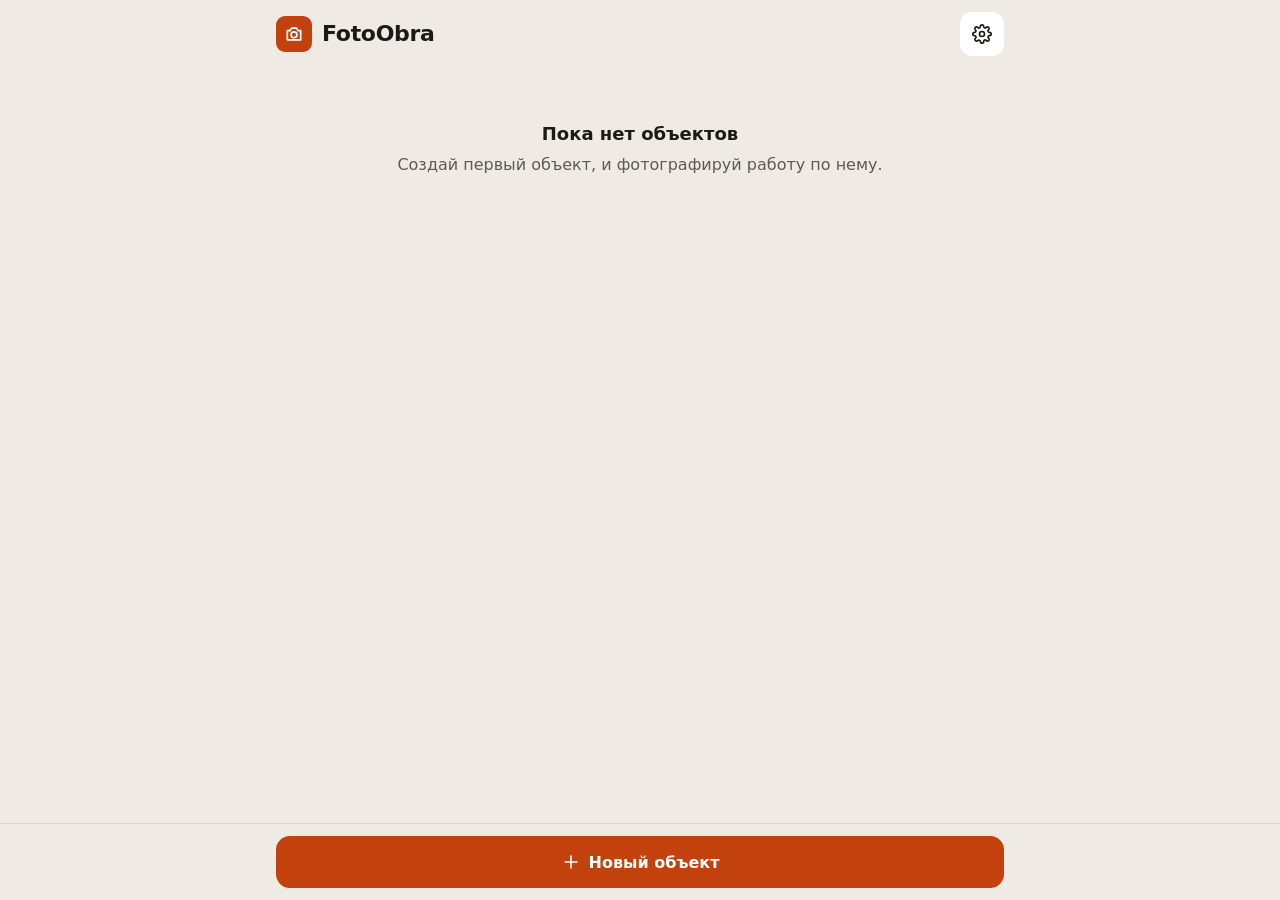
==== commit f5465170: "Revert website and four-language app (#3) Rolls main back to the previous version while the concept " ====
--- a/app/index.html
+++ b/app/index.html
@@ -1,957 +1,7 @@
 <!doctype html>
-<html lang="en">
-<head>
 <meta charset="utf-8">
-<meta name="viewport" content="width=device-width, initial-scale=1, viewport-fit=cover">
-<meta name="theme-color" content="#17324D">
-<meta name="color-scheme" content="light">
-<meta name="apple-mobile-web-app-capable" content="yes">
-<meta name="mobile-web-app-capable" content="yes">
-<meta name="apple-mobile-web-app-status-bar-style" content="black-translucent">
-<meta name="apple-mobile-web-app-title" content="FotoObra">
-<link rel="manifest" href="../manifest.webmanifest">
-<link rel="apple-touch-icon" href="../icon-180.png">
-<link rel="icon" href="../icon-192.png">
 <title>FotoObra</title>
-<style>
-:root{--bg:#F4F5F7;--card:#FFFFFF;--ink:#14202B;--muted:#5B6672;--line:#DFE3E8;--brand:#17324D;--brand2:#22476B;--accent:#FFB400;--accent-ink:#14202B;--soft:#FFF4D6;--sky:#E6EEF6;--edge:#AEB6C0}
-*{box-sizing:border-box;-webkit-tap-highlight-color:transparent}
-html,body{margin:0;background:var(--bg);color:var(--ink);font-family:-apple-system,BlinkMacSystemFont,"Segoe UI",system-ui,sans-serif;-webkit-text-size-adjust:100%}
-button{font:inherit;color:inherit;cursor:pointer}
-a{color:inherit}
-svg{flex-shrink:0}
-.top{position:sticky;top:0;z-index:5;background:var(--brand);color:#fff;padding:calc(env(safe-area-inset-top) + 12px) 16px 12px;margin-bottom:12px}
-.top-in{display:flex;align-items:center;gap:10px;max-width:728px;margin:0 auto}
-.top .icon-btn{background:rgba(255,255,255,.12);color:#fff}
-.top .sub{color:#C9D6E3}
-.grow{flex:1;min-width:0}
-.logo{width:36px;height:36px;border-radius:9px;display:block}
-.icon-btn{width:44px;height:44px;border-radius:12px;border:none;background:var(--card);display:flex;align-items:center;justify-content:center;flex-shrink:0}
-.title{font-weight:800;font-size:22px;letter-spacing:-.3px;line-height:1.15;overflow:hidden;text-overflow:ellipsis;white-space:nowrap}
-.sub{display:block;font-size:13px;color:var(--muted);overflow:hidden;text-overflow:ellipsis;white-space:nowrap}
-.wrap{padding:4px 16px calc(120px + env(safe-area-inset-bottom));max-width:760px;margin:0 auto}
-.proj{display:flex;gap:14px;align-items:center;width:100%;padding:12px;background:var(--card);border:1px solid var(--line);border-radius:16px;margin-bottom:12px;text-align:left}
-.proj img,.noimg{width:64px;height:64px;border-radius:12px;object-fit:cover;flex-shrink:0;background:var(--sky);display:flex;align-items:center;justify-content:center;color:var(--brand2)}
-.pname{display:block;font-size:17px;font-weight:700;margin-bottom:2px;overflow:hidden;text-overflow:ellipsis;white-space:nowrap}
-.empty{text-align:center;padding:48px 16px;color:var(--muted);line-height:1.5}
-.empty b{display:block;color:var(--ink);font-size:18px;margin-bottom:6px}
-.bar{position:fixed;left:0;right:0;bottom:0;z-index:6;background:var(--bg);border-top:1px solid var(--line);padding:12px 16px calc(12px + env(safe-area-inset-bottom))}
-.bar-in{display:flex;gap:10px;max-width:728px;margin:0 auto}
-.btn{height:52px;border-radius:14px;border:none;font-size:16px;font-weight:700;display:flex;align-items:center;justify-content:center;gap:8px;padding:0 14px;flex:1;white-space:nowrap;text-decoration:none}
-.btn.primary{background:var(--accent);color:var(--accent-ink)}
-.btn.dark{background:var(--brand);color:#fff}
-.btn.ghost{background:transparent;border:1.5px solid var(--edge)}
-.btn.danger{background:transparent;border:1.5px solid #DC2626;color:#B91C1C}
-.btn.sq{flex:0 0 52px;padding:0}
-.btn:disabled{opacity:.5}
-.group-label{display:flex;align-items:center;gap:8px;font-size:12px;font-weight:700;letter-spacing:.8px;text-transform:uppercase;color:var(--brand2);margin:18px 0 10px}
-.group-label::before{content:"";width:8px;height:8px;border-radius:50%;background:var(--accent)}
-.grid{display:grid;grid-template-columns:repeat(2,minmax(0,1fr));gap:10px}
-@media(min-width:600px){.grid{grid-template-columns:repeat(3,minmax(0,1fr))}}
-.ph{position:relative;display:flex;flex-direction:column;padding:0;text-align:left;background:var(--card);border:1px solid var(--line);border-radius:14px;overflow:hidden}
-.ph img{width:100%;aspect-ratio:4/3;object-fit:cover;display:block;background:var(--sky)}
-.ph .cap{padding:8px 10px 0;margin-bottom:10px;font-size:13px;line-height:1.35;display:-webkit-box;-webkit-line-clamp:3;-webkit-box-orient:vertical;overflow:hidden}
-.ph .cap.none{color:var(--muted)}
-.time{position:absolute;left:8px;top:8px;font-size:11px;font-weight:600;padding:2px 7px;border-radius:6px;background:rgba(23,50,77,.85);color:#fff}
-.pick .tick{position:absolute;right:8px;top:8px;width:28px;height:28px;border-radius:50%;background:var(--accent);color:var(--accent-ink);display:flex;align-items:center;justify-content:center;border:2px solid #fff}
-.pick.off img{opacity:.35}
-.pick.off .tick{background:rgba(255,255,255,.92);color:transparent;border-color:var(--edge)}
-.field{display:flex;flex-direction:column;gap:6px;margin-bottom:14px}
-label{font-size:13px;font-weight:600;color:var(--muted)}
-input[type=text],input[type=date],textarea,select{font:inherit;font-size:16px;padding:12px 14px;border-radius:12px;border:1px solid var(--line);background:var(--card);color:var(--ink);width:100%;-webkit-appearance:none;appearance:none}
-textarea{min-height:92px;resize:vertical;line-height:1.4}
-.row{display:flex;gap:8px;align-items:flex-start}
-.row>.field{flex:1}
-.mic{width:52px;height:52px;border:1.5px solid var(--edge);background:var(--card)}
-.mic.rec{background:#DC2626;border-color:#DC2626;color:#fff}
-.hint{font-size:13px;color:var(--muted);margin:0;line-height:1.4}
-.chips{display:flex;gap:8px;flex-wrap:wrap;margin-bottom:14px}
-.chip{height:40px;padding:0 14px;border-radius:999px;border:1.5px solid var(--edge);background:transparent;font-size:14px;font-weight:600}
-.chip.on{background:var(--brand);border-color:var(--brand);color:#fff}
-.preview-img{width:100%;max-height:52vh;object-fit:contain;border-radius:14px;background:#1C2630;display:block;margin-bottom:16px}
-.done{margin-top:16px;padding:14px;border-radius:14px;background:#E7F5E4;font-weight:600;display:flex;gap:8px;align-items:center}
-.section{margin-top:30px;padding-top:20px;border-top:1px solid var(--line)}
-h2{font-size:18px;margin:0 0 10px}
-.logo-prev{max-height:64px;max-width:220px;display:block;margin:4px 0 10px;background:#fff;border-radius:8px;padding:6px;border:1px solid var(--line)}
-.btn-row{display:flex;gap:10px;flex-wrap:wrap;margin-bottom:10px}
-.btn-row .btn{flex:1 1 150px}
-.toast{position:fixed;left:50%;bottom:calc(96px + env(safe-area-inset-bottom));transform:translateX(-50%);background:var(--ink);color:#fff;padding:10px 16px;border-radius:999px;font-size:14px;font-weight:500;z-index:30;opacity:0;transition:opacity .2s;pointer-events:none;max-width:90vw;text-align:center}
-.toast.show{opacity:1}
-.card{background:var(--card);border:1px solid var(--line);border-radius:14px;padding:14px;margin-bottom:12px;line-height:1.45;font-size:14px}
-.card.note{background:var(--soft);border-color:#F2DA94}
-.welcome{background:var(--card);border:1px solid var(--line);border-radius:18px;padding:18px;margin-bottom:12px}
-.welcome h3{margin:0 0 4px;font-size:20px}
-.welcome>p{margin:0 0 10px;color:var(--muted);font-size:14px}
-.ws{display:flex;gap:12px;align-items:center;padding:11px 0;font-size:15px;border-top:1px solid var(--line)}
-.ws i{font-style:normal;flex:0 0 28px;height:28px;border-radius:50%;background:var(--accent);color:var(--accent-ink);font-weight:800;font-size:13px;display:flex;align-items:center;justify-content:center}
-.sample-btns{display:flex;gap:8px;margin-top:12px}
-.sample-btns .btn{height:46px;font-size:15px}
-.sample-btns .btn.sq{flex:0 0 46px}
-.linkrow{display:flex;justify-content:space-between;align-items:center;width:100%;background:var(--card);border:1px solid var(--line);border-radius:14px;padding:14px;font-size:15px;font-weight:600;text-align:left;text-decoration:none;margin-bottom:10px}
-.linkrow svg{color:var(--brand2)}
-details.qa{background:var(--card);border:1px solid var(--line);border-radius:14px;margin-bottom:8px;font-size:14px;line-height:1.45}
-details.qa summary{list-style:none;cursor:pointer;padding:13px 14px;font-weight:700;font-size:15px;display:flex;gap:10px;align-items:center}
-details.qa summary::-webkit-details-marker{display:none}
-details.qa summary::after{content:"+";margin-left:auto;font-size:20px;font-weight:500;color:var(--brand2)}
-details.qa[open] summary::after{content:"–"}
-details.qa .a{padding:0 14px 14px;color:#3D4650}
-</style>
-</head>
-<body>
-<div id="app"></div>
-<input type="file" id="camIn" accept="image/*" capture="environment" hidden>
-<input type="file" id="galIn" accept="image/*" multiple hidden>
-<input type="file" id="logoIn" accept="image/*" hidden>
-<input type="file" id="backupIn" accept=".json,application/json" hidden>
-<script>
-'use strict';
-/* ---------- interface text ---------- */
-const STR = {
-  en: {
-    today: 'today', yesterday: 'yesterday', Today: 'Today', Yesterday: 'Yesterday', MB: 'MB',
-    dictate: 'Dictate', micHint: 'Tap the mic and say what was done.', micHintKb: 'You can dictate with the mic on your keyboard.',
-    micErr: 'Microphone: {0}', micNone: 'Microphone unavailable', back: 'Back', cancel: 'Cancel', settings: 'Settings',
-    myJobs: 'My jobs', nPhotos: '{0} photos', noPhotosYet: 'No photos yet',
-    welcome: 'Welcome', welcomeSub: 'Your first report takes a couple of minutes.',
-    step1: 'Create a job', step2: 'Take photos and dictate what was done', step3: 'Send your client a PDF',
-    seeSample: 'See a sample report', helpRow: 'Photo tips and FAQ', newJob: 'New job',
-    editJob: 'Edit job', name: 'Name', namePh: 'e.g. Moradia Estoril', address: 'Address', addressPh: 'Street, city',
-    client: 'Client', clientPh: 'Name or company', deleteJob: 'Delete job and all photos', save: 'Save',
-    emptyJob: 'Tap “Photo”, shoot the work and dictate what was done.', shoot: 'Photo', fromGallery: 'Add from gallery', report: 'Report',
-    noCaption: 'No caption', newPhoto: 'New photo', nOfM: '{0} of {1}', photo: 'Photo', caption: 'Caption',
-    captionPh: 'What was done? e.g. plaster in room 2 finished', skip: 'Skip', deletePhoto: 'Delete photo',
-    rToday: 'Today', rWeek: '7 days', rAll: 'All', rDates: 'Dates', from: 'From', to: 'To',
-    inReport: 'In the report: {0} of {1} photos. Tap a photo to leave it out or add it back.', noPeriod: 'No photos for this period.',
-    summary: 'Summary for the period (optional)', summaryPh: 'e.g. plaster done, tiling starts tomorrow',
-    pdfReady: 'PDF ready: {0} pages, {1}', send: 'Send', download: 'Download', makePdf: 'Create PDF',
-    install: '<b>Add it to your Home Screen.</b> iPhone: Safari → Share → Add to Home Screen. Android: Chrome → ⋮ → Add to Home screen. Open the app from the icon: photos are kept more reliably.',
-    appLang: 'App language', forPdf: 'PDF report', company: 'Company', companyPh: 'Company name', line2: 'Second line', line2Ph: 'VAT no., phone, e-mail',
-    person: 'Responsible', personPh: 'Your name', logo: 'Logo', replace: 'Replace', upload: 'Upload', remove: 'Remove',
-    pdfLang: 'Report language', voiceLang: 'Dictation language', saveSettings: 'Save settings',
-    help: 'Help', tips: 'Photo tips', faq: 'FAQ', about: 'About FotoObra',
-    backup: 'Backup', backupHint: 'Everything is stored only on this phone. Once a week, make a copy and keep it in Google Drive or on a computer.', used: 'Used on this phone: {0}.',
-    makeCopy: 'Make a copy', restore: 'Restore', copyReady: 'Copy ready, {0}', sendSave: 'Send / save',
-    footer: 'FotoObra 1.1 · works offline, no account, no subscription.',
-    notBackup: 'This is not a FotoObra backup file', confirmRestore: 'Restore {0} jobs and {1} photos? Matching records will be replaced.', restored: 'Backup restored',
-    error: 'Error: {0}', needName: 'Enter the job name', confirmDelJob: 'Delete “{0}” and all its photos? This cannot be undone.', jobDeleted: 'Job deleted',
-    saving: 'Saving…', saved: 'Saved', photoSaved: 'Photo saved', confirmDelPhoto: 'Delete this photo?', photoDeleted: 'Photo deleted',
-    creatingPdf: 'Creating PDF…', noReportPhotos: 'No photos for the report', settingsSaved: 'Settings saved', preparingCopy: 'Preparing copy…',
-    backupTitle: 'FotoObra backup', badImage: 'Could not open the image', creatingSample: 'Creating sample…', openPdf: 'Open PDF', dlSample: 'Download sample'
-  },
-  pt: {
-    today: 'hoje', yesterday: 'ontem', Today: 'Hoje', Yesterday: 'Ontem', MB: 'MB',
-    dictate: 'Ditar', micHint: 'Toque no microfone e diga o que foi feito.', micHintKb: 'Pode ditar com o microfone do teclado.',
-    micErr: 'Microfone: {0}', micNone: 'Microfone indisponível', back: 'Voltar', cancel: 'Cancelar', settings: 'Definições',
-    myJobs: 'As minhas obras', nPhotos: '{0} fotos', noPhotosYet: 'Ainda sem fotos',
-    welcome: 'Bem-vindo', welcomeSub: 'O primeiro relatório faz-se em dois minutos.',
-    step1: 'Crie uma obra', step2: 'Tire fotos e dite o que foi feito', step3: 'Envie o PDF ao cliente',
-    seeSample: 'Ver um relatório de exemplo', helpRow: 'Dicas de fotografia e perguntas', newJob: 'Nova obra',
-    editJob: 'Editar obra', name: 'Nome', namePh: 'Ex.: Moradia Estoril', address: 'Morada', addressPh: 'Rua, localidade',
-    client: 'Cliente', clientPh: 'Nome ou empresa', deleteJob: 'Apagar a obra e todas as fotos', save: 'Guardar',
-    emptyJob: 'Toque em «Foto», fotografe o trabalho e dite o que foi feito.', shoot: 'Foto', fromGallery: 'Adicionar da galeria', report: 'Relatório',
-    noCaption: 'Sem legenda', newPhoto: 'Nova foto', nOfM: '{0} de {1}', photo: 'Foto', caption: 'Legenda',
-    captionPh: 'O que foi feito? Ex.: reboco do quarto 2 concluído', skip: 'Saltar', deletePhoto: 'Apagar foto',
-    rToday: 'Hoje', rWeek: '7 dias', rAll: 'Tudo', rDates: 'Datas', from: 'De', to: 'Até',
-    inReport: 'No relatório: {0} de {1} fotos. Toque numa foto para a retirar ou repor.', noPeriod: 'Sem fotos neste período.',
-    summary: 'Resumo do período (opcional)', summaryPh: 'Ex.: reboco concluído, amanhã começa o azulejo',
-    pdfReady: 'PDF pronto: {0} pág., {1}', send: 'Enviar', download: 'Descarregar', makePdf: 'Criar PDF',
-    install: '<b>Adicione ao ecrã principal.</b> iPhone: Safari → Partilhar → Adicionar ao ecrã principal. Android: Chrome → ⋮ → Adicionar ao ecrã principal. Abra a app pelo ícone: as fotos ficam guardadas com mais segurança.',
-    appLang: 'Idioma da app', forPdf: 'Relatório PDF', company: 'Empresa', companyPh: 'Nome da empresa', line2: 'Segunda linha', line2Ph: 'NIF, telefone, e-mail',
-    person: 'Responsável', personPh: 'O seu nome', logo: 'Logótipo', replace: 'Substituir', upload: 'Carregar', remove: 'Remover',
-    pdfLang: 'Idioma do relatório', voiceLang: 'Idioma do ditado', saveSettings: 'Guardar definições',
-    help: 'Ajuda', tips: 'Dicas de fotografia', faq: 'Perguntas frequentes', about: 'Sobre o FotoObra',
-    backup: 'Cópia de segurança', backupHint: 'Tudo fica guardado só neste telemóvel. Uma vez por semana, faça uma cópia e guarde-a no Google Drive ou no computador.', used: 'Ocupado neste telemóvel: {0}.',
-    makeCopy: 'Fazer cópia', restore: 'Restaurar', copyReady: 'Cópia pronta, {0}', sendSave: 'Enviar / guardar',
-    footer: 'FotoObra 1.1 · funciona sem internet, sem conta e sem subscrição.',
-    notBackup: 'Este ficheiro não é uma cópia do FotoObra', confirmRestore: 'Restaurar {0} obras e {1} fotos? Os registos iguais serão substituídos.', restored: 'Cópia restaurada',
-    error: 'Erro: {0}', needName: 'Escreva o nome da obra', confirmDelJob: 'Apagar «{0}» e todas as fotos? Não é possível desfazer.', jobDeleted: 'Obra apagada',
-    saving: 'A guardar…', saved: 'Guardado', photoSaved: 'Foto guardada', confirmDelPhoto: 'Apagar esta foto?', photoDeleted: 'Foto apagada',
-    creatingPdf: 'A criar PDF…', noReportPhotos: 'Sem fotos para o relatório', settingsSaved: 'Definições guardadas', preparingCopy: 'A preparar cópia…',
-    backupTitle: 'Cópia do FotoObra', badImage: 'Não foi possível abrir a imagem', creatingSample: 'A criar exemplo…', openPdf: 'Abrir PDF', dlSample: 'Descarregar exemplo'
-  },
-  ru: {
-    today: 'сегодня', yesterday: 'вчера', Today: 'Сегодня', Yesterday: 'Вчера', MB: 'МБ',
-    dictate: 'Надиктовать', micHint: 'Нажми микрофон и скажи, что сделано.', micHintKb: 'Можно надиктовать через микрофон на клавиатуре.',
-    micErr: 'Микрофон: {0}', micNone: 'Микрофон недоступен', back: 'Назад', cancel: 'Отмена', settings: 'Настройки',
-    myJobs: 'Мои объекты', nPhotos: '{0} фото', noPhotosYet: 'Пока без фото',
-    welcome: 'Добро пожаловать', welcomeSub: 'Первый отчёт — за пару минут.',
-    step1: 'Создай объект', step2: 'Снимай и диктуй, что сделано', step3: 'Отправь клиенту PDF',
-    seeSample: 'Посмотреть пример отчёта', helpRow: 'Советы по съёмке и вопросы', newJob: 'Новый объект',
-    editJob: 'Изменить объект', name: 'Название', namePh: 'Например: Moradia Estoril', address: 'Адрес', addressPh: 'Улица, город',
-    client: 'Клиент', clientPh: 'Имя или компания', deleteJob: 'Удалить объект и все фото', save: 'Сохранить',
-    emptyJob: 'Нажми «Снять», сфотографируй работу и надиктуй, что сделано.', shoot: 'Снять', fromGallery: 'Добавить из галереи', report: 'Отчёт',
-    noCaption: 'Без подписи', newPhoto: 'Новое фото', nOfM: '{0} из {1}', photo: 'Фото', caption: 'Подпись',
-    captionPh: 'Что сделано? Например: штукатурка во 2-й комнате готова', skip: 'Пропустить', deletePhoto: 'Удалить фото',
-    rToday: 'Сегодня', rWeek: '7 дней', rAll: 'Всё', rDates: 'Даты', from: 'С', to: 'По',
-    inReport: 'В отчёте {0} из {1} фото. Нажми на фото, чтобы убрать или вернуть.', noPeriod: 'За этот период фото нет.',
-    summary: 'Кратко за период (по желанию)', summaryPh: 'Например: закончили штукатурку, завтра начинаем плитку',
-    pdfReady: 'PDF готов: {0} стр., {1}', send: 'Отправить', download: 'Скачать', makePdf: 'Создать PDF',
-    install: '<b>Установи на экран «Домой».</b> iPhone: Safari → «Поделиться» → «На экран Домой». Android: Chrome → меню ⋮ → «Добавить на гл. экран». Открывай приложение с иконки — так фото надёжнее сохраняются.',
-    appLang: 'Язык приложения', forPdf: 'PDF-отчёт', company: 'Компания', companyPh: 'Название фирмы', line2: 'Вторая строка', line2Ph: 'NIF, телефон, e-mail',
-    person: 'Ответственный', personPh: 'Твоё имя', logo: 'Логотип', replace: 'Заменить', upload: 'Загрузить', remove: 'Убрать',
-    pdfLang: 'Язык отчёта', voiceLang: 'Язык диктовки', saveSettings: 'Сохранить настройки',
-    help: 'Помощь', tips: 'Советы по съёмке', faq: 'Вопросы и ответы', about: 'О FotoObra',
-    backup: 'Резервная копия', backupHint: 'Всё хранится только в этом телефоне. Раз в неделю делай копию и сохраняй её в Google Drive или на компьютер.', used: 'Занято на телефоне: {0}.',
-    makeCopy: 'Сделать копию', restore: 'Восстановить', copyReady: 'Копия готова, {0}', sendSave: 'Отправить / сохранить',
-    footer: 'FotoObra 1.1 · работает без интернета, без аккаунта и без подписки.',
-    notBackup: 'Это не файл копии FotoObra', confirmRestore: 'Восстановить {0} объектов и {1} фото? Совпадающие записи будут заменены.', restored: 'Копия восстановлена',
-    error: 'Ошибка: {0}', needName: 'Напиши название объекта', confirmDelJob: 'Удалить «{0}» и все его фото? Это нельзя отменить.', jobDeleted: 'Объект удалён',
-    saving: 'Сохраняю…', saved: 'Сохранено', photoSaved: 'Фото сохранено', confirmDelPhoto: 'Удалить это фото?', photoDeleted: 'Фото удалено',
-    creatingPdf: 'Создаю PDF…', noReportPhotos: 'Нет фото для отчёта', settingsSaved: 'Настройки сохранены', preparingCopy: 'Готовлю копию…',
-    backupTitle: 'FotoObra — резервная копия', badImage: 'Не получилось открыть картинку', creatingSample: 'Создаю пример…', openPdf: 'Открыть PDF', dlSample: 'Скачать пример'
-  },
-  uk: {
-    today: 'сьогодні', yesterday: 'вчора', Today: 'Сьогодні', Yesterday: 'Вчора', MB: 'МБ',
-    dictate: 'Надиктувати', micHint: 'Натисни мікрофон і скажи, що зроблено.', micHintKb: 'Можна надиктувати через мікрофон на клавіатурі.',
-    micErr: 'Мікрофон: {0}', micNone: 'Мікрофон недоступний', back: 'Назад', cancel: 'Скасувати', settings: 'Налаштування',
-    myJobs: 'Мої об’єкти', nPhotos: '{0} фото', noPhotosYet: 'Поки без фото',
-    welcome: 'Ласкаво просимо', welcomeSub: 'Перший звіт — за пару хвилин.',
-    step1: 'Створи об’єкт', step2: 'Знімай і диктуй, що зроблено', step3: 'Надішли клієнту PDF',
-    seeSample: 'Переглянути приклад звіту', helpRow: 'Поради зі зйомки та питання', newJob: 'Новий об’єкт',
-    editJob: 'Змінити об’єкт', name: 'Назва', namePh: 'Наприклад: Moradia Estoril', address: 'Адреса', addressPh: 'Вулиця, місто',
-    client: 'Клієнт', clientPh: 'Ім’я або компанія', deleteJob: 'Видалити об’єкт і всі фото', save: 'Зберегти',
-    emptyJob: 'Натисни «Зняти», сфотографуй роботу й надиктуй, що зроблено.', shoot: 'Зняти', fromGallery: 'Додати з галереї', report: 'Звіт',
-    noCaption: 'Без підпису', newPhoto: 'Нове фото', nOfM: '{0} з {1}', photo: 'Фото', caption: 'Підпис',
-    captionPh: 'Що зроблено? Наприклад: штукатурка в 2-й кімнаті готова', skip: 'Пропустити', deletePhoto: 'Видалити фото',
-    rToday: 'Сьогодні', rWeek: '7 днів', rAll: 'Усе', rDates: 'Дати', from: 'З', to: 'По',
-    inReport: 'У звіті {0} з {1} фото. Натисни на фото, щоб прибрати або повернути.', noPeriod: 'За цей період фото немає.',
-    summary: 'Коротко за період (за бажанням)', summaryPh: 'Наприклад: закінчили штукатурку, завтра починаємо плитку',
-    pdfReady: 'PDF готовий: {0} стор., {1}', send: 'Надіслати', download: 'Завантажити', makePdf: 'Створити PDF',
-    install: '<b>Встанови на екран «Додому».</b> iPhone: Safari → «Поділитися» → «На екран Додому». Android: Chrome → меню ⋮ → «Додати на головний екран». Відкривай застосунок з іконки — так фото надійніше зберігаються.',
-    appLang: 'Мова застосунку', forPdf: 'PDF-звіт', company: 'Компанія', companyPh: 'Назва фірми', line2: 'Другий рядок', line2Ph: 'NIF, телефон, e-mail',
-    person: 'Відповідальний', personPh: 'Твоє ім’я', logo: 'Логотип', replace: 'Замінити', upload: 'Завантажити', remove: 'Прибрати',
-    pdfLang: 'Мова звіту', voiceLang: 'Мова диктування', saveSettings: 'Зберегти налаштування',
-    help: 'Допомога', tips: 'Поради зі зйомки', faq: 'Питання та відповіді', about: 'Про FotoObra',
-    backup: 'Резервна копія', backupHint: 'Усе зберігається лише в цьому телефоні. Раз на тиждень роби копію й зберігай її в Google Drive або на комп’ютері.', used: 'Зайнято на телефоні: {0}.',
-    makeCopy: 'Зробити копію', restore: 'Відновити', copyReady: 'Копія готова, {0}', sendSave: 'Надіслати / зберегти',
-    footer: 'FotoObra 1.1 · працює без інтернету, без акаунта й без підписки.',
-    notBackup: 'Це не файл копії FotoObra', confirmRestore: 'Відновити {0} об’єктів і {1} фото? Однакові записи буде замінено.', restored: 'Копію відновлено',
-    error: 'Помилка: {0}', needName: 'Напиши назву об’єкта', confirmDelJob: 'Видалити «{0}» і всі його фото? Це не можна скасувати.', jobDeleted: 'Об’єкт видалено',
-    saving: 'Зберігаю…', saved: 'Збережено', photoSaved: 'Фото збережено', confirmDelPhoto: 'Видалити це фото?', photoDeleted: 'Фото видалено',
-    creatingPdf: 'Створюю PDF…', noReportPhotos: 'Немає фото для звіту', settingsSaved: 'Налаштування збережено', preparingCopy: 'Готую копію…',
-    backupTitle: 'FotoObra — резервна копія', badImage: 'Не вдалося відкрити зображення', creatingSample: 'Створюю приклад…', openPdf: 'Відкрити PDF', dlSample: 'Завантажити приклад'
-  }
-};
-const TIPS = {
-  en: [['Same spot every time', 'Shoot the same place from the same angle before, during and after. The client sees the difference at once.'], ['Wide shot + detail', 'First the whole room or wall, then a close-up of the joint, corner or socket.'], ['Hidden work before it is covered', 'Pipes, wiring and waterproofing: shoot them before they are closed. Put a tape measure in for scale.'], ['Light', 'Turn on the lights, do not shoot into a window, wipe the dust off the lens.'], ['Hold the phone sideways', 'Landscape photos look better in the PDF and on the client’s screen.'], ['Caption: what, where, how much', 'For example: “1st floor, bathroom: wall tiles, 14 m²”. Easy to dictate.']],
-  pt: [['Sempre do mesmo sítio', 'Fotografe o mesmo local do mesmo ângulo antes, durante e depois. O cliente vê logo a diferença.'], ['Plano geral + pormenor', 'Primeiro a divisão ou parede inteira, depois o pormenor: junta, canto, tomada.'], ['Trabalhos ocultos antes de fechar', 'Canos, cabos e impermeabilização: fotografe antes de fechar. Ponha uma fita métrica para dar escala.'], ['Luz', 'Acenda as luzes, não fotografe contra a janela, limpe o pó da lente.'], ['Telemóvel na horizontal', 'Fotos na horizontal ficam melhor no PDF e no ecrã do cliente.'], ['Legenda: o quê, onde, quanto', 'Por exemplo: «1.º andar, casa de banho: azulejo nas paredes, 14 m²». Fácil de ditar.']],
-  ru: [['Одна точка — до, во время, после', 'Снимай одно и то же место с одного ракурса на каждом этапе. Клиент сразу видит разницу.'], ['Общий план + деталь', 'Сначала вся комната или стена, потом крупно узел: стык, угол, розетку.'], ['Скрытые работы — до закрытия', 'Трубы, проводку, гидроизоляцию снимай, пока их не закрыли. Положи рулетку для масштаба.'], ['Свет', 'Включи свет в помещении, не снимай против окна. Протри объектив от пыли.'], ['Держи телефон горизонтально', 'Такие фото лучше смотрятся в PDF и на экране у клиента.'], ['Подпись: что, где, сколько', 'Например: «2-й этаж, ванная: плитка на стенах, 14 м²». Удобно надиктовать голосом.']],
-  uk: [['Одна точка — до, під час, після', 'Знімай одне й те саме місце з одного ракурсу на кожному етапі. Клієнт одразу бачить різницю.'], ['Загальний план + деталь', 'Спочатку вся кімната чи стіна, потім крупно вузол: стик, кут, розетку.'], ['Приховані роботи — до закриття', 'Труби, проводку, гідроізоляцію знімай, поки їх не закрили. Поклади рулетку для масштабу.'], ['Світло', 'Увімкни світло, не знімай проти вікна. Протри об’єктив від пилу.'], ['Тримай телефон горизонтально', 'Такі фото краще виглядають у PDF і на екрані клієнта.'], ['Підпис: що, де, скільки', 'Наприклад: «2-й поверх, ванна: плитка на стінах, 14 м²». Зручно надиктувати голосом.']]
-};
-const FAQ = {
-  en: [['Where are my photos stored?', 'Only on your phone. They are never uploaded anywhere, and nobody else can see them.'], ['Do I need internet?', 'No. After the first visit the app works offline. You only need internet to send the PDF.'], ['How much does it cost?', 'Nothing. No account, no subscription.'], ['How do I send a report?', 'Job → Report → choose the period → Create PDF → Send. WhatsApp, e-mail or Drive will open.'], ['How do I move to a new phone?', 'Settings → Make a copy. Save the file to Drive, then tap Restore on the new phone.'], ['Can I add my logo?', 'Yes. Settings → Logo. It appears in the header of every report next to your company name.']],
-  pt: [['Onde ficam as fotos?', 'Só no seu telemóvel. Nunca são enviadas para lado nenhum e mais ninguém as vê.'], ['Preciso de internet?', 'Não. Depois da primeira visita a app funciona sem internet. Só precisa dela para enviar o PDF.'], ['Quanto custa?', 'Nada. Sem conta e sem subscrição.'], ['Como envio um relatório?', 'Obra → Relatório → escolha o período → Criar PDF → Enviar. Abre o WhatsApp, o e-mail ou o Drive.'], ['Como passo tudo para outro telemóvel?', 'Definições → Fazer cópia. Guarde o ficheiro no Drive e, no telemóvel novo, toque em Restaurar.'], ['Posso pôr o meu logótipo?', 'Sim. Definições → Logótipo. Aparece no cabeçalho de cada relatório, junto ao nome da empresa.']],
-  ru: [['Где хранятся фото?', 'Только на твоём телефоне. Никуда не загружаются, никто, кроме тебя, их не видит.'], ['Нужен интернет?', 'Нет. После первого открытия приложение работает офлайн. Интернет нужен только чтобы отправить PDF.'], ['Сколько это стоит?', 'Бесплатно. Без аккаунта и без подписки.'], ['Как отправить отчёт клиенту?', 'Объект → «Отчёт» → выбери период → «Создать PDF» → «Отправить». Откроется WhatsApp, почта или Drive.'], ['Как перенести всё на новый телефон?', 'Настройки → «Сделать копию». Сохрани файл в Drive, на новом телефоне — «Восстановить».'], ['Можно поставить свой логотип?', 'Да. Настройки → «Логотип». Он будет в шапке каждого отчёта вместе с названием фирмы.']],
-  uk: [['Де зберігаються фото?', 'Лише на твоєму телефоні. Нікуди не завантажуються, ніхто, крім тебе, їх не бачить.'], ['Потрібен інтернет?', 'Ні. Після першого відкриття застосунок працює офлайн. Інтернет потрібен лише, щоб надіслати PDF.'], ['Скільки це коштує?', 'Безкоштовно. Без акаунта й без підписки.'], ['Як надіслати звіт клієнту?', 'Об’єкт → «Звіт» → обери період → «Створити PDF» → «Надіслати». Відкриється WhatsApp, пошта або Drive.'], ['Як перенести все на новий телефон?', 'Налаштування → «Зробити копію». Збережи файл у Drive, на новому телефоні — «Відновити».'], ['Можна додати свій логотип?', 'Так. Налаштування → «Логотип». Він буде в шапці кожного звіту разом із назвою фірми.']]
-};
-const LANGS = [['en', 'English'], ['pt', 'Português'], ['ru', 'Русский'], ['uk', 'Українська']];
-const t = (k, ...a) => { let s = (STR[settings.uiLang] || STR.en)[k] ?? STR.en[k] ?? k; a.forEach((v, i) => { s = s.replace('{' + i + '}', v); }); return s; };
-
-/* ---------- helpers ---------- */
-const $ = s => document.querySelector(s);
-const app = $('#app');
-const esc = s => String(s ?? '').replace(/[&<>"']/g, c => ({'&':'&amp;','<':'&lt;','>':'&gt;','"':'&quot;',"'":'&#39;'}[c]));
-const uid = () => Date.now().toString(36) + Math.random().toString(36).slice(2, 8);
-const pad = n => String(n).padStart(2, '0');
-const dayKey = ts => { const d = new Date(ts); return d.getFullYear() + '-' + pad(d.getMonth() + 1) + '-' + pad(d.getDate()); };
-const fmtDate = ts => { const d = new Date(ts); return pad(d.getDate()) + '.' + pad(d.getMonth() + 1) + '.' + d.getFullYear(); };
-const fmtTime = ts => { const d = new Date(ts); return pad(d.getHours()) + ':' + pad(d.getMinutes()); };
-const startOfDay = ts => { const d = new Date(ts); d.setHours(0, 0, 0, 0); return d.getTime(); };
-const DAY = 86400000;
-function relDay(ts) {
-  const td = startOfDay(Date.now()), d = startOfDay(ts);
-  if (d === td) return t('today');
-  if (d === td - DAY) return t('yesterday');
-  return fmtDate(ts);
-}
-const mb = n => (n / 1048576).toFixed(n < 10485760 ? 1 : 0) + ' ' + t('MB');
-const slug = s => String(s).normalize('NFD').replace(/[̀-ͯ]/g, '').replace(/[^A-Za-z0-9А-Яа-яЁёІіЇїЄєҐґ]+/g, '_').replace(/^_|_$/g, '').slice(0, 40) || 'obra';
-
-const I = (d, w = 20) => `<svg width="${w}" height="${w}" viewBox="0 0 24 24" fill="none" stroke="currentColor" stroke-width="2" stroke-linecap="round" stroke-linejoin="round" aria-hidden="true">${d}</svg>`;
-const ICON = {
-  camera: I('<path d="M4 8h3l2-3h6l2 3h3v11H4z"/><circle cx="12" cy="13" r="3.5"/>'),
-  gallery: I('<rect x="3" y="5" width="18" height="14" rx="2"/><circle cx="9" cy="10" r="1.8"/><path d="M21 16l-5-5-8 8"/>'),
-  back: I('<path d="M15 6l-6 6 6 6"/>'),
-  close: I('<path d="M6 6l12 12M18 6L6 18"/>'),
-  gear: I('<circle cx="12" cy="12" r="3"/><path d="M19.4 15a1.7 1.7 0 0 0 .3 1.8l.1.1a2 2 0 1 1-2.8 2.8l-.1-.1a1.7 1.7 0 0 0-1.8-.3 1.7 1.7 0 0 0-1 1.5V21a2 2 0 1 1-4 0v-.1a1.7 1.7 0 0 0-1.1-1.5 1.7 1.7 0 0 0-1.8.3l-.1.1a2 2 0 1 1-2.8-2.8l.1-.1a1.7 1.7 0 0 0 .3-1.8 1.7 1.7 0 0 0-1.5-1H3a2 2 0 1 1 0-4h.1a1.7 1.7 0 0 0 1.5-1.1 1.7 1.7 0 0 0-.3-1.8l-.1-.1a2 2 0 1 1 2.8-2.8l.1.1a1.7 1.7 0 0 0 1.8.3H9a1.7 1.7 0 0 0 1-1.5V3a2 2 0 1 1 4 0v.1a1.7 1.7 0 0 0 1 1.5 1.7 1.7 0 0 0 1.8-.3l.1-.1a2 2 0 1 1 2.8 2.8l-.1.1a1.7 1.7 0 0 0-.3 1.8V9a1.7 1.7 0 0 0 1.5 1H21a2 2 0 1 1 0 4h-.1a1.7 1.7 0 0 0-1.5 1z"/>'),
-  file: I('<path d="M14 3H6v18h12V7z"/><path d="M14 3v4h4"/><path d="M9 13h6M9 17h4"/>'),
-  mic: I('<rect x="9" y="3" width="6" height="11" rx="3"/><path d="M5 11a7 7 0 0 0 14 0"/><path d="M12 18v3"/>', 22),
-  plus: I('<path d="M12 5v14M5 12h14"/>'),
-  pencil: I('<path d="M4 20h4L19 9l-4-4L4 16z"/>'),
-  trash: I('<path d="M4 7h16M9 7V4h6v3M6 7l1 13h10l1-13"/>'),
-  check: I('<path d="M5 12l5 5 9-10"/>', 16),
-  share: I('<path d="M12 3v12M7 8l5-5 5 5"/><path d="M5 13v7h14v-7"/>'),
-  download: I('<path d="M12 3v12M7 10l5 5 5-5"/><path d="M5 21h14"/>'),
-  home: I('<path d="M3 21h18"/><path d="M5 21V10l7-5 7 5v11"/><path d="M10 21v-6h4v6"/>', 24),
-  chev: I('<path d="M9 6l6 6-6 6"/>', 18)
-};
-
-let toastT;
-function toast(msg) {
-  let el = $('.toast');
-  if (!el) { el = document.createElement('div'); el.className = 'toast'; el.setAttribute('role', 'status'); document.body.appendChild(el); }
-  el.textContent = msg; el.classList.add('show');
-  clearTimeout(toastT); toastT = setTimeout(() => el.classList.remove('show'), 2600);
-}
-
-/* ---------- storage (IndexedDB, only on this phone) ---------- */
-let dbp;
-function db() {
-  if (!dbp) dbp = new Promise((res, rej) => {
-    const r = indexedDB.open('fotoobra', 1);
-    r.onupgradeneeded = () => {
-      const d = r.result;
-      d.createObjectStore('projects', { keyPath: 'id' });
-      d.createObjectStore('photos', { keyPath: 'id' }).createIndex('projectId', 'projectId');
-      d.createObjectStore('blobs', { keyPath: 'id' });
-      d.createObjectStore('kv', { keyPath: 'k' });
-    };
-    r.onsuccess = () => res(r.result);
-    r.onerror = () => rej(r.error);
-  });
-  return dbp;
-}
-async function tx(stores, mode, fn) {
-  const d = await db();
-  return new Promise((res, rej) => {
-    const tr = d.transaction(stores, mode);
-    let out;
-    const r = fn(tr);
-    if (r && 'onsuccess' in r) r.onsuccess = () => { out = r.result; };
-    tr.oncomplete = () => res(out);
-    tr.onerror = () => rej(tr.error);
-    tr.onabort = () => rej(tr.error || new Error('abort'));
-  });
-}
-const getAll = s => tx(s, 'readonly', tr => tr.objectStore(s).getAll());
-const get = (s, k) => tx(s, 'readonly', tr => tr.objectStore(s).get(k));
-const put = (s, v) => tx(s, 'readwrite', tr => tr.objectStore(s).put(v));
-const byProject = pid => tx('photos', 'readonly', tr => tr.objectStore('photos').index('projectId').getAll(pid));
-
-const DEFAULTS = { k: 'settings', company: '', line2: '', person: '', logo: null, uiLang: 'en', pdfLang: 'en', voiceLang: 'en-GB' };
-let settings = { ...DEFAULTS };
-
-const urlCache = new Map();
-function thumbUrl(ph) {
-  if (!urlCache.has(ph.id)) urlCache.set(ph.id, URL.createObjectURL(new Blob([ph.thumb.buf], { type: ph.thumb.type })));
-  return urlCache.get(ph.id);
-}
-function dropUrl(id) { if (urlCache.has(id)) { URL.revokeObjectURL(urlCache.get(id)); urlCache.delete(id); } }
-
-/* ---------- images ---------- */
-async function loadImg(blob) {
-  const url = URL.createObjectURL(blob);
-  const img = new Image();
-  img.src = url;
-  try { await img.decode(); } catch (e) { await new Promise((ok, bad) => { img.onload = ok; img.onerror = bad; }); }
-  URL.revokeObjectURL(url);
-  return img;
-}
-async function resize(img, max, q, type = 'image/jpeg') {
-  let w = img.naturalWidth, h = img.naturalHeight;
-  const k = Math.min(1, max / Math.max(w, h));
-  w = Math.round(w * k); h = Math.round(h * k);
-  const c = document.createElement('canvas'); c.width = w; c.height = h;
-  const x = c.getContext('2d');
-  if (type === 'image/jpeg') { x.fillStyle = '#fff'; x.fillRect(0, 0, w, h); }
-  x.drawImage(img, 0, 0, w, h);
-  const b = await new Promise(r => c.toBlob(r, type, q));
-  return { buf: await b.arrayBuffer(), type, w, h };
-}
-
-/* ---------- voice ---------- */
-const SR = window.SpeechRecognition || window.webkitSpeechRecognition;
-let rec = null;
-const micBtn = id => SR ? `<button class="icon-btn mic" data-act="mic" data-for="${id}" aria-label="${esc(t('dictate'))}">${ICON.mic}</button>` : '';
-const micHint = () => SR ? t('micHint') : t('micHintKb');
-function stopMic() { if (rec) { try { rec.stop(); } catch (e) {} } }
-function toggleMic(btn) {
-  if (rec) { stopMic(); return; }
-  const ta = document.getElementById(btn.dataset.for);
-  const base = ta.value.trim() ? ta.value.trim() + ' ' : '';
-  let fin = '';
-  rec = new SR();
-  rec.lang = settings.voiceLang; rec.interimResults = true; rec.continuous = false;
-  rec.onresult = e => {
-    let interim = '';
-    for (let i = e.resultIndex; i < e.results.length; i++) {
-      const r = e.results[i];
-      if (r.isFinal) fin += r[0].transcript; else interim += r[0].transcript;
-    }
-    ta.value = base + fin + interim;
-    ta.dispatchEvent(new Event('input', { bubbles: true }));
-  };
-  rec.onerror = e => { if (e.error !== 'aborted' && e.error !== 'no-speech') toast(t('micErr', e.error)); };
-  rec.onend = () => { rec = null; btn.classList.remove('rec'); };
-  btn.classList.add('rec');
-  try { rec.start(); } catch (e) { rec = null; btn.classList.remove('rec'); toast(t('micNone')); }
-}
-
-/* ---------- navigation ---------- */
-const S = { view: 'home', pid: null, photoId: null, queue: [], qi: 0, report: null, backupFile: null };
-const VIEWS = {};
-async function render(v) { stopMic(); S.view = v; document.documentElement.lang = settings.uiLang; await VIEWS[v](); }
-function go(v, p = {}) {
-  Object.assign(S, p);
-  history.pushState({ v, pid: S.pid, photoId: S.photoId }, '');
-  window.scrollTo(0, 0);
-  render(v);
-}
-function replace(v, p = {}) {
-  Object.assign(S, p);
-  history.replaceState({ v, pid: S.pid, photoId: S.photoId }, '');
-  window.scrollTo(0, 0);
-  render(v);
-}
-window.addEventListener('popstate', e => {
-  const st = e.state || { v: 'home' };
-  S.pid = st.pid ?? null; S.photoId = st.photoId ?? null;
-  render(st.v);
-});
-const topBar = (title, sub, left = 'back', right = '') => `
-<header class="top"><div class="top-in">
-  ${left === 'back' ? `<button class="icon-btn" data-act="back" aria-label="${esc(t('back'))}">${ICON.back}</button>` : left === 'close' ? `<button class="icon-btn" data-act="back" aria-label="${esc(t('cancel'))}">${ICON.close}</button>` : left}
-  <div class="grow"><div class="title">${esc(title)}</div>${sub ? `<span class="sub">${esc(sub)}</span>` : ''}</div>${right}
-</div></header>`;
-const bar = inner => `<div class="bar"><div class="bar-in" id="barIn">${inner}</div></div>`;
-const sampleBox = () => `<div class="sample-btns" id="sampleBtns">${S.sampleUrl ? sampleLinks() : `<button class="btn dark" data-act="sample">${ICON.file} ${esc(t('seeSample'))}</button>`}</div>`;
-const sampleLinks = () => `<a class="btn dark" href="${S.sampleUrl}" target="_blank" rel="noopener">${ICON.file} ${esc(t('openPdf'))}</a><button class="btn ghost sq" data-act="dlSample" aria-label="${esc(t('dlSample'))}">${ICON.download}</button>`;
-
-/* ---------- views ---------- */
-VIEWS.home = async () => {
-  const [projects, photos] = await Promise.all([getAll('projects'), getAll('photos')]);
-  const st = {};
-  for (const ph of photos) {
-    const s = st[ph.projectId] || (st[ph.projectId] = { n: 0, last: 0, thumb: null });
-    s.n++; if (ph.ts >= s.last) { s.last = ph.ts; s.thumb = ph; }
-  }
-  projects.sort((a, b) => (st[b.id]?.last || b.created) - (st[a.id]?.last || a.created));
-  app.innerHTML = topBar('FotoObra', '', `<img class="logo" src="../icon-192.png" alt="">`, `<button class="icon-btn" data-act="settings" aria-label="${esc(t('settings'))}">${ICON.gear}</button>`) + `
-<main class="wrap">
-${projects.length ? `<div class="group-label">${esc(t('myJobs'))}</div>` + projects.map(p => {
-    const s = st[p.id];
-    return `<button class="proj" data-act="open" data-id="${p.id}">
-      ${s ? `<img src="${thumbUrl(s.thumb)}" alt="">` : `<span class="noimg">${ICON.home}</span>`}
-      <span class="grow"><span class="pname">${esc(p.name)}</span>${p.addr ? `<span class="sub">${esc(p.addr)}</span>` : ''}<span class="sub">${s ? esc(t('nPhotos', s.n)) + ' · ' + relDay(s.last) : esc(t('noPhotosYet'))}</span></span>${ICON.chev}</button>`;
-  }).join('') : `<div class="welcome"><h3>${esc(t('welcome'))}</h3><p>${esc(t('welcomeSub'))}</p>
-    ${[t('step1'), t('step2'), t('step3')].map((s, i) => `<div class="ws"><i>${i + 1}</i>${esc(s)}</div>`).join('')}
-    ${sampleBox()}</div>
-  <button class="linkrow" data-act="help">${esc(t('helpRow'))}${ICON.chev}</button>`}
-</main>` + bar(`<button class="btn primary" data-act="newProject">${ICON.plus} ${esc(t('newJob'))}</button>`);
-};
-
-VIEWS.help = async () => {
-  const L = settings.uiLang;
-  app.innerHTML = topBar(t('help'), '') + `
-<main class="wrap">
-  ${sampleBox()}
-  <div class="group-label">${esc(t('tips'))}</div>
-  ${(TIPS[L] || TIPS.en).map(([q, a], i) => `<details class="qa" ${i ? '' : 'open'}><summary>${esc(q)}</summary><div class="a">${esc(a)}</div></details>`).join('')}
-  <div class="group-label">${esc(t('faq'))}</div>
-  ${(FAQ[L] || FAQ.en).map(([q, a]) => `<details class="qa"><summary>${esc(q)}</summary><div class="a">${esc(a)}</div></details>`).join('')}
-  <a class="linkrow" href="../" style="margin-top:18px">${esc(t('about'))}${ICON.chev}</a>
-</main>`;
-};
-
-VIEWS.projectForm = async () => {
-  const p = S.pid ? await get('projects', S.pid) : null;
-  app.innerHTML = topBar(p ? t('editJob') : t('newJob'), '', 'close') + `
-<main class="wrap">
-  <div class="field"><label for="pfName">${esc(t('name'))}</label><input type="text" id="pfName" value="${esc(p?.name)}" placeholder="${esc(t('namePh'))}" autocomplete="off"></div>
-  <div class="field"><label for="pfAddr">${esc(t('address'))}</label><input type="text" id="pfAddr" value="${esc(p?.addr)}" placeholder="${esc(t('addressPh'))}" autocomplete="off"></div>
-  <div class="field"><label for="pfClient">${esc(t('client'))}</label><input type="text" id="pfClient" value="${esc(p?.client)}" placeholder="${esc(t('clientPh'))}" autocomplete="off"></div>
-  ${p ? `<div class="section"><button class="btn danger" data-act="deleteProject">${ICON.trash} ${esc(t('deleteJob'))}</button></div>` : ''}
-</main>` + bar(`<button class="btn primary" data-act="saveProject">${ICON.check} ${esc(t('save'))}</button>`);
-  if (!p) setTimeout(() => $('#pfName')?.focus(), 50);
-};
-
-VIEWS.project = async () => {
-  const p = await get('projects', S.pid);
-  if (!p) return replace('home', { pid: null });
-  const photos = (await byProject(p.id)).sort((a, b) => b.ts - a.ts);
-  const groups = [];
-  for (const ph of photos) {
-    const k = dayKey(ph.ts);
-    if (!groups.length || groups[groups.length - 1].k !== k) groups.push({ k, ts: ph.ts, items: [] });
-    groups[groups.length - 1].items.push(ph);
-  }
-  const label = ts => { const td = startOfDay(Date.now()), d = startOfDay(ts); return d === td ? t('Today') : d === td - DAY ? t('Yesterday') : fmtDate(ts); };
-  app.innerHTML = topBar(p.name, [p.addr, t('nPhotos', photos.length)].filter(Boolean).join(' · '), 'back', `<button class="icon-btn" data-act="editProject" aria-label="${esc(t('editJob'))}">${ICON.pencil}</button>`) + `
-<main class="wrap">
-${photos.length ? groups.map(g => `<div class="group-label">${esc(label(g.ts))}</div><div class="grid">${g.items.map(ph => `
-  <button class="ph" data-act="photo" data-id="${ph.id}"><img src="${thumbUrl(ph)}" alt="" loading="lazy"><span class="time">${fmtTime(ph.ts)}</span>
-  <span class="cap ${ph.caption ? '' : 'none'}">${esc(ph.caption || t('noCaption'))}</span></button>`).join('')}</div>`).join('')
-    : `<div class="empty"><b>${esc(t('noPhotosYet'))}</b>${esc(t('emptyJob'))}</div>`}
-</main>` + bar(`
-  <button class="btn primary" data-act="cam">${ICON.camera} ${esc(t('shoot'))}</button>
-  <button class="btn ghost sq" data-act="gal" aria-label="${esc(t('fromGallery'))}">${ICON.gallery}</button>
-  <button class="btn dark" data-act="report">${ICON.file} ${esc(t('report'))}</button>`);
-};
-
-VIEWS.add = async () => {
-  const f = S.queue[S.qi];
-  if (!f) return replace('project');
-  if (S.addUrl) URL.revokeObjectURL(S.addUrl);
-  S.addUrl = URL.createObjectURL(f);
-  const many = S.queue.length > 1;
-  app.innerHTML = topBar(t('newPhoto'), many ? t('nOfM', S.qi + 1, S.queue.length) : '', 'close') + `
-<main class="wrap">
-  <img class="preview-img" src="${S.addUrl}" alt="${esc(t('photo'))}">
-  <div class="row"><div class="field"><label for="cap">${esc(t('caption'))}</label><textarea id="cap" placeholder="${esc(t('captionPh'))}"></textarea></div>${SR ? `<div style="padding-top:25px">${micBtn('cap')}</div>` : ''}</div>
-  <p class="hint">${esc(micHint())}</p>
-</main>` + bar(`${many ? `<button class="btn ghost" data-act="skip">${esc(t('skip'))}</button>` : ''}<button class="btn primary" data-act="savePhoto">${ICON.check} ${esc(t('save'))}</button>`);
-};
-
-VIEWS.photo = async () => {
-  const ph = await get('photos', S.photoId);
-  if (!ph) return replace('project');
-  const full = await get('blobs', ph.id);
-  if (S.viewUrl) URL.revokeObjectURL(S.viewUrl);
-  S.viewUrl = full ? URL.createObjectURL(new Blob([full.buf], { type: full.type })) : thumbUrl(ph);
-  app.innerHTML = topBar(fmtDate(ph.ts) + ' · ' + fmtTime(ph.ts), '') + `
-<main class="wrap">
-  <img class="preview-img" src="${S.viewUrl}" alt="${esc(t('photo'))}">
-  <div class="row"><div class="field"><label for="cap">${esc(t('caption'))}</label><textarea id="cap">${esc(ph.caption)}</textarea></div>${SR ? `<div style="padding-top:25px">${micBtn('cap')}</div>` : ''}</div>
-  <p class="hint">${esc(micHint())}</p>
-</main>` + bar(`<button class="btn danger sq" data-act="deletePhoto" aria-label="${esc(t('deletePhoto'))}">${ICON.trash}</button><button class="btn primary" data-act="updatePhoto">${ICON.check} ${esc(t('save'))}</button>`);
-};
-
-function inRange(ts, R) {
-  const t0 = startOfDay(Date.now());
-  if (R.range === 'today') return ts >= t0;
-  if (R.range === 'week') return ts >= t0 - 6 * DAY;
-  if (R.range === 'custom') {
-    const a = R.from ? new Date(R.from + 'T00:00').getTime() : 0;
-    const b = R.to ? new Date(R.to + 'T00:00').getTime() + DAY : Infinity;
-    return ts >= a && ts < b;
-  }
-  return true;
-}
-function reportBar() {
-  const R = S.report;
-  if (R.pdf) {
-    const canShare = navigator.canShare && navigator.canShare({ files: [R.pdf] });
-    return `${canShare ? `<button class="btn dark" data-act="sharePdf">${ICON.share} ${esc(t('send'))}</button>` : ''}<button class="btn ghost" data-act="dlPdf">${ICON.download} ${esc(t('download'))}</button>`;
-  }
-  return `<button class="btn primary" data-act="makePdf" ${R.selCount ? '' : 'disabled'}>${ICON.file} ${esc(t('makePdf'))}</button>`;
-}
-VIEWS.report = async () => {
-  const p = await get('projects', S.pid);
-  if (!p) return replace('home');
-  if (!S.report || S.report.pid !== p.id) S.report = { pid: p.id, range: 'today', from: dayKey(Date.now() - 6 * DAY), to: dayKey(Date.now()), excluded: new Set(), summary: '', pdf: null };
-  const R = S.report;
-  const all = (await byProject(p.id)).sort((a, b) => a.ts - b.ts);
-  const list = all.filter(x => inRange(x.ts, R));
-  R.selCount = list.filter(x => !R.excluded.has(x.id)).length;
-  const chip = (id, label) => `<button class="chip ${R.range === id ? 'on' : ''}" data-act="range" data-range="${id}" aria-pressed="${R.range === id}">${esc(label)}</button>`;
-  app.innerHTML = topBar(t('report'), p.name) + `
-<main class="wrap">
-  <div class="chips">${chip('today', t('rToday'))}${chip('week', t('rWeek'))}${chip('all', t('rAll'))}${chip('custom', t('rDates'))}</div>
-  ${R.range === 'custom' ? `<div class="row"><div class="field"><label for="dFrom">${esc(t('from'))}</label><input type="date" id="dFrom" value="${R.from}"></div><div class="field"><label for="dTo">${esc(t('to'))}</label><input type="date" id="dTo" value="${R.to}"></div></div>` : ''}
-  <p class="hint" style="margin-bottom:12px">${esc(list.length ? t('inReport', R.selCount, list.length) : t('noPeriod'))}</p>
-  <div class="grid">${list.map(x => {
-    const off = R.excluded.has(x.id);
-    return `<button class="ph pick ${off ? 'off' : ''}" data-act="pick" data-id="${x.id}" aria-pressed="${!off}"><img src="${thumbUrl(x)}" alt="" loading="lazy"><span class="time">${fmtDate(x.ts).slice(0, 5)} ${fmtTime(x.ts)}</span><span class="tick">${ICON.check}</span><span class="cap ${x.caption ? '' : 'none'}">${esc(x.caption || t('noCaption'))}</span></button>`;
-  }).join('')}</div>
-  <div class="row" style="margin-top:18px"><div class="field"><label for="summary">${esc(t('summary'))}</label><textarea id="summary" placeholder="${esc(t('summaryPh'))}">${esc(R.summary)}</textarea></div>${SR ? `<div style="padding-top:25px">${micBtn('summary')}</div>` : ''}</div>
-  ${R.pdf ? `<div class="done">${ICON.check} ${esc(t('pdfReady', R.pdfPages, mb(R.pdf.size)))}</div>` : ''}
-</main>` + bar(reportBar());
-};
-
-VIEWS.settings = async () => {
-  const s = settings;
-  let logoUrl = '';
-  if (s.logo) { if (S.logoUrl) URL.revokeObjectURL(S.logoUrl); S.logoUrl = logoUrl = URL.createObjectURL(new Blob([s.logo.buf], { type: s.logo.type })); }
-  let usage = '';
-  try { if (navigator.storage?.estimate) { const e = await navigator.storage.estimate(); usage = ' ' + t('used', mb(e.usage || 0)); } } catch (e) {}
-  const standalone = matchMedia('(display-mode: standalone)').matches || navigator.standalone;
-  const opt = (v, cur, label) => `<option value="${v}" ${v === cur ? 'selected' : ''}>${label}</option>`;
-  app.innerHTML = topBar(t('settings'), '') + `
-<main class="wrap">
-  ${standalone ? '' : `<div class="card note">${t('install')}</div>`}
-  <div class="field"><label for="sUiLang">${esc(t('appLang'))}</label><select id="sUiLang">${LANGS.map(([v, n]) => opt(v, s.uiLang, n)).join('')}</select></div>
-  <button class="linkrow" data-act="help">${esc(t('help'))}${ICON.chev}</button>
-  <div class="section">
-  <h2>${esc(t('forPdf'))}</h2>
-  <div class="field"><label for="sCompany">${esc(t('company'))}</label><input type="text" id="sCompany" value="${esc(s.company)}" placeholder="${esc(t('companyPh'))}"></div>
-  <div class="field"><label for="sLine2">${esc(t('line2'))}</label><input type="text" id="sLine2" value="${esc(s.line2)}" placeholder="${esc(t('line2Ph'))}"></div>
-  <div class="field"><label for="sPerson">${esc(t('person'))}</label><input type="text" id="sPerson" value="${esc(s.person)}" placeholder="${esc(t('personPh'))}"></div>
-  <div class="field"><label>${esc(t('logo'))}</label>${logoUrl ? `<img class="logo-prev" src="${logoUrl}" alt="">` : ''}
-    <div class="btn-row"><button class="btn ghost" data-act="logo">${ICON.gallery} ${esc(s.logo ? t('replace') : t('upload'))}</button>${s.logo ? `<button class="btn ghost" data-act="logoDel">${ICON.trash} ${esc(t('remove'))}</button>` : ''}</div></div>
-  <div class="row"><div class="field"><label for="sPdfLang">${esc(t('pdfLang'))}</label><select id="sPdfLang">${opt('en', s.pdfLang, 'English')}${opt('pt', s.pdfLang, 'Português')}${opt('ru', s.pdfLang, 'Русский')}${opt('uk', s.pdfLang, 'Українська')}</select></div>
-  <div class="field"><label for="sVoice">${esc(t('voiceLang'))}</label><select id="sVoice">${opt('en-GB', s.voiceLang, 'English')}${opt('pt-PT', s.voiceLang, 'Português')}${opt('ru-RU', s.voiceLang, 'Русский')}${opt('uk-UA', s.voiceLang, 'Українська')}</select></div></div>
-  <button class="btn primary" data-act="saveSettings" style="width:100%">${ICON.check} ${esc(t('saveSettings'))}</button>
-  </div>
-
-  <div class="section">
-    <h2>${esc(t('backup'))}</h2>
-    <p class="hint" style="margin-bottom:12px">${esc(t('backupHint') + usage)}</p>
-    <div class="btn-row"><button class="btn dark" data-act="backup">${ICON.download} ${esc(t('makeCopy'))}</button><button class="btn ghost" data-act="restore">${ICON.share} ${esc(t('restore'))}</button></div>
-    ${S.backupFile ? `<div class="done">${ICON.check} ${esc(t('copyReady', mb(S.backupFile.size)))}</div><div class="btn-row" style="margin-top:10px">${navigator.canShare && navigator.canShare({ files: [S.backupFile] }) ? `<button class="btn dark" data-act="shareBackup">${ICON.share} ${esc(t('sendSave'))}</button>` : ''}<button class="btn ghost" data-act="dlBackup">${ICON.download} ${esc(t('download'))}</button></div>` : ''}
-  </div>
-  <p class="hint" style="margin-top:24px">${esc(t('footer'))} <a href="../">${esc(t('about'))}</a></p>
-</main>`;
-};
-
-/* ---------- PDF (drawn on canvas, packed without libraries) ---------- */
-const LBL = {
-  pt: { title: 'Relatório de obra', client: 'Cliente', period: 'Período', person: 'Responsável', date: 'Data', summary: 'Resumo', page: 'Página', of: 'de', file: 'Relatorio' },
-  ru: { title: 'Отчёт по объекту', client: 'Клиент', period: 'Период', person: 'Ответственный', date: 'Дата', summary: 'Кратко', page: 'Страница', of: 'из', file: 'Otchet' },
-  uk: { title: 'Звіт по об’єкту', client: 'Клієнт', period: 'Період', person: 'Відповідальний', date: 'Дата', summary: 'Коротко', page: 'Сторінка', of: 'з', file: 'Zvit' },
-  en: { title: 'Site report', client: 'Client', period: 'Period', person: 'Responsible', date: 'Date', summary: 'Summary', page: 'Page', of: 'of', file: 'Report' }
-};
-function buildPdf(pages) {
-  const enc = new TextEncoder(), parts = [], offs = [];
-  let len = 0;
-  const push = x => { const b = typeof x === 'string' ? enc.encode(x) : new Uint8Array(x); parts.push(b); len += b.length; };
-  const obj = (id, body) => { offs[id] = len; push(id + ' 0 obj\n'); body(); push('\nendobj\n'); };
-  const PW = 595.28, PH = 841.89, n = pages.length;
-  push('%PDF-1.4\n%âãÏÓ\n');
-  obj(1, () => push('<< /Type /Catalog /Pages 2 0 R >>'));
-  obj(2, () => push(`<< /Type /Pages /Kids [${pages.map((_, i) => (3 + 3 * i) + ' 0 R').join(' ')}] /Count ${n} >>`));
-  pages.forEach((p, i) => {
-    const pid = 3 + 3 * i, cid = pid + 1, iid = pid + 2;
-    obj(pid, () => push(`<< /Type /Page /Parent 2 0 R /MediaBox [0 0 ${PW} ${PH}] /Resources << /XObject << /Im0 ${iid} 0 R >> >> /Contents ${cid} 0 R >>`));
-    const cs = `q ${PW} 0 0 ${PH} 0 0 cm /Im0 Do Q`;
-    obj(cid, () => { push(`<< /Length ${cs.length} >>\nstream\n`); push(cs); push('\nendstream'); });
-    obj(iid, () => { push(`<< /Type /XObject /Subtype /Image /Width ${p.w} /Height ${p.h} /ColorSpace /DeviceRGB /BitsPerComponent 8 /Filter /DCTDecode /Length ${p.buf.byteLength} >>\nstream\n`); push(p.buf); push('\nendstream'); });
-  });
-  const xref = len, total = 3 + 3 * n;
-  let x = `xref\n0 ${total}\n0000000000 65535 f \n`;
-  for (let i = 1; i < total; i++) x += String(offs[i]).padStart(10, '0') + ' 00000 n \n';
-  push(x);
-  push(`trailer\n<< /Size ${total} /Root 1 0 R >>\nstartxref\n${xref}\n%%EOF`);
-  return new Blob(parts, { type: 'application/pdf' });
-}
-async function makeReportPdf(project, photos, summary, cfg = settings) {
-  const L = LBL[cfg.pdfLang] || LBL.en;
-  const W = 1240, H = 1754, M = 90, ACC = '#FFB400', BRAND = '#17324D', INK = '#14202B', MUT = '#5B6672';
-  const F = (px, w = 400) => `${w} ${px}px -apple-system, BlinkMacSystemFont, "Segoe UI", Roboto, "Helvetica Neue", Arial, sans-serif`;
-  const pages = [];
-  let c, x, y;
-  const newPage = () => {
-    c = document.createElement('canvas'); c.width = W; c.height = H;
-    x = c.getContext('2d'); x.fillStyle = '#fff'; x.fillRect(0, 0, W, H); x.textBaseline = 'alphabetic';
-    pages.push(c); y = M;
-    if (pages.length > 1) { x.fillStyle = MUT; x.font = F(22); x.fillText(clip(project.name + ' · ' + L.title, W - 2 * M), M, y + 22); y += 56; }
-  };
-  const clip = (s, maxW) => { s = String(s); if (x.measureText(s).width <= maxW) return s; while (s.length && x.measureText(s + '…').width > maxW) s = s.slice(0, -1); return s + '…'; };
-  const wrap = (text, maxW, maxLines) => {
-    const out = [];
-    for (const para of String(text).split(/\n/)) {
-      let line = '';
-      for (const w of para.split(/\s+/).filter(Boolean)) {
-        const s = line ? line + ' ' + w : w;
-        if (x.measureText(s).width > maxW && line) { out.push(line); line = w; } else line = s;
-      }
-      if (line) out.push(line);
-    }
-    if (maxLines && out.length > maxLines) { const o = out.slice(0, maxLines); o[maxLines - 1] = clip(o[maxLines - 1] + '…', maxW); return o; }
-    return out.map(l => clip(l, maxW));
-  };
-  newPage();
-  /* header */
-  let hx = M;
-  if (cfg.logo) {
-    try {
-      const lg = await loadImg(new Blob([cfg.logo.buf], { type: cfg.logo.type }));
-      const s = Math.min(96 / lg.naturalHeight, 240 / lg.naturalWidth);
-      const lw = lg.naturalWidth * s, lh = lg.naturalHeight * s;
-      x.drawImage(lg, hx, y + (96 - lh) / 2, lw, lh); hx += lw + 26;
-    } catch (e) {}
-  }
-  const dateTxt = fmtDate(Date.now());
-  x.font = F(28, 600); const dw = x.measureText(dateTxt).width;
-  x.fillStyle = INK; x.font = F(30, 600); x.fillText(clip(cfg.company || '', W - M - hx - dw - 40), hx, y + 42);
-  x.fillStyle = MUT; x.font = F(22); x.fillText(clip(cfg.line2 || '', W - M - hx - dw - 40), hx, y + 78);
-  x.textAlign = 'right'; x.fillStyle = MUT; x.font = F(22); x.fillText(L.date, W - M, y + 38);
-  x.fillStyle = INK; x.font = F(28, 600); x.fillText(dateTxt, W - M, y + 76); x.textAlign = 'left';
-  y += 118; x.fillStyle = ACC; x.fillRect(M, y, W - 2 * M, 5); y += 50;
-  x.fillStyle = BRAND; x.font = F(58, 800); x.fillText(L.title, M, y + 52); y += 84;
-  x.fillStyle = '#3D4650'; x.font = F(28); x.fillText(clip([project.name, project.addr].filter(Boolean).join(' · '), W - 2 * M), M, y + 28); y += 58;
-  /* info boxes */
-  const t0 = Math.min(...photos.map(p => p.ts)), t1 = Math.max(...photos.map(p => p.ts));
-  const period = dayKey(t0) === dayKey(t1) ? fmtDate(t0) : fmtDate(t0) + ' – ' + fmtDate(t1);
-  const boxes = [[L.client, project.client || '—'], [L.period, period], [L.person, cfg.person || '—']];
-  const bw = (W - 2 * M - 2 * 24) / 3;
-  boxes.forEach(([k, v], i) => {
-    const bx = M + i * (bw + 24);
-    x.fillStyle = '#EEF3F8'; x.fillRect(bx, y, bw, 104); x.fillStyle = ACC; x.fillRect(bx, y, 6, 104);
-    x.fillStyle = MUT; x.font = F(20); x.fillText(k, bx + 22, y + 38);
-    x.fillStyle = INK; x.font = F(26, 600); x.fillText(clip(v, bw - 44), bx + 22, y + 78);
-  });
-  y += 104 + 44;
-  /* summary */
-  if (summary.trim()) {
-    x.fillStyle = MUT; x.font = F(20, 600); x.fillText(L.summary.toUpperCase(), M, y + 20); y += 40;
-    x.fillStyle = INK; x.font = F(26);
-    for (const line of wrap(summary.trim(), W - 2 * M, 8)) { x.fillText(line, M, y + 28); y += 40; }
-    y += 30;
-  }
-  /* photos, 2 per row; portrait shots keep their shape instead of shrinking to a strip */
-  const gap = 36, cw = (W - 2 * M - gap) / 2, capLines = 3, capH = 24 + capLines * 32 + 20;
-  const bottom = H - M - 40;
-  const loadPhoto = async ph => {
-    try {
-      const full = ph.full || await get('blobs', ph.id);
-      return await loadImg(new Blob([full ? full.buf : ph.thumb.buf], { type: 'image/jpeg' }));
-    } catch (e) { return null; }
-  };
-  for (let i = 0; i < photos.length; i += 2) {
-    const row = photos.slice(i, i + 2);
-    const imgs = await Promise.all(row.map(loadPhoto));
-    /* each photo fits a cw × cw box at most; the row is as tall as its tallest photo */
-    const sizes = imgs.map(im => { if (!im) return [cw, Math.round(cw * 0.66)]; const s = Math.min(cw / im.naturalWidth, cw / im.naturalHeight); return [im.naturalWidth * s, Math.round(im.naturalHeight * s)]; });
-    const ih = Math.max(...sizes.map(z => z[1]));
-    if (y + ih + capH > bottom) newPage();
-    row.forEach((ph, col) => {
-      const cx = M + col * (cw + gap), im = imgs[col], [w, h] = sizes[col];
-      if (im) x.drawImage(im, cx + (cw - w) / 2, y, w, h);
-      else { x.fillStyle = '#EEF1F4'; x.fillRect(cx, y, w, h); }
-      let ty = y + h + 34;
-      x.font = F(22, 700); x.fillStyle = INK;
-      x.fillText(fmtDate(ph.ts) + ' ' + fmtTime(ph.ts), cx, ty);
-      x.font = F(22); x.fillStyle = '#3D4650';
-      for (const line of wrap(ph.caption || '', cw, capLines)) { ty += 32; x.fillText(line, cx, ty); }
-    });
-    y += ih + capH;
-  }
-  /* footers */
-  pages.forEach((pg, i) => {
-    const g = pg.getContext('2d');
-    g.fillStyle = '#E3E7EC'; g.fillRect(M, H - M + 6, W - 2 * M, 2);
-    g.fillStyle = MUT; g.font = F(20);
-    g.fillText(cfg.company || 'FotoObra', M, H - M + 40);
-    g.textAlign = 'right'; g.fillText(`${L.page} ${i + 1} ${L.of} ${pages.length}`, W - M, H - M + 40); g.textAlign = 'left';
-  });
-  const jpgs = [];
-  for (const pg of pages) {
-    const b = await new Promise(r => pg.toBlob(r, 'image/jpeg', 0.86));
-    jpgs.push({ buf: await b.arrayBuffer(), w: W, h: H });
-    pg.width = pg.height = 1;
-  }
-  const name = `${L.file}_${slug(project.name)}_${dayKey(Date.now())}.pdf`;
-  return { file: new File([buildPdf(jpgs)], name, { type: 'application/pdf' }), pages: pages.length };
-}
-
-/* ---------- sample report (real photos from ../assets, nothing stored) ---------- */
-const SAMPLE = {
-  en: { company: 'Your company', line2: 'Phone · e-mail', person: 'Your name', summary: 'Example report with photos from different jobs in Lisbon.',
-    caps: ['Apartment: demolition done, opening made, temporary beam in place', 'Showroom: kitchen fronts fitted, worktop tomorrow', 'Showroom: kitchen finished, LED strips under the cabinets connected', 'Apartment: kitchen units and appliances installed'] },
-  pt: { company: 'A sua empresa', line2: 'Telefone · e-mail', person: 'O seu nome', summary: 'Relatório de exemplo com fotos de várias obras em Lisboa.',
-    caps: ['Apartamento: demolição concluída, vão aberto, viga provisória colocada', 'Showroom: frentes da cozinha montadas, tampo amanhã', 'Showroom: cozinha pronta, LED sob os armários ligado', 'Apartamento: móveis de cozinha e eletrodomésticos instalados'] },
-  ru: { company: 'Ваша компания', line2: 'Телефон · e-mail', person: 'Ваше имя', summary: 'Пример отчёта с фото с разных объектов в Лиссабоне.',
-    caps: ['Квартира: демонтаж закончен, проём открыт, стоит временная балка', 'Шоурум: фасады кухни выставлены, столешница завтра', 'Шоурум: кухня готова, LED-подсветка под шкафами подключена', 'Квартира: кухонный блок и техника установлены'] },
-  uk: { company: 'Ваша компанія', line2: 'Телефон · e-mail', person: 'Ваше ім’я', summary: 'Приклад звіту з фото з різних об’єктів у Лісабоні.',
-    caps: ['Квартира: демонтаж завершено, проріз відкрито, стоїть тимчасова балка', 'Шоурум: фасади кухні виставлено, стільниця завтра', 'Шоурум: кухня готова, LED-підсвітку під шафами підключено', 'Квартира: кухонний блок і техніку встановлено'] }
-};
-const SAMPLE_PHOTOS = ['demolition.jpg', 'install.jpg', 'showroom.jpg', 'kitchen.jpg'];
-async function makeSamplePdf() {
-  const lang = SAMPLE[settings.pdfLang] ? settings.pdfLang : 'en';
-  const T = SAMPLE[lang];
-  const now = Date.now();
-  const photos = await Promise.all(SAMPLE_PHOTOS.map(async (f, i) => {
-    const r = await fetch('../assets/' + f);
-    if (!r.ok) throw new Error(f);
-    return { id: 'sample' + i, ts: startOfDay(now) - (3 - i) * DAY + (9 + i * 2) * 3600000, caption: T.caps[i], full: { buf: await r.arrayBuffer(), type: 'image/jpeg' } };
-  }));
-  const cfg = settings.company ? settings : { ...settings, company: T.company, line2: T.line2, person: T.person };
-  const project = { name: 'FotoObra', addr: 'Lisboa', client: '—' };
-  return (await makeReportPdf(project, photos, T.summary, { ...cfg, pdfLang: lang })).file;
-}
-
-function download(file) {
-  const a = document.createElement('a');
-  a.href = URL.createObjectURL(file); a.download = file.name;
-  document.body.appendChild(a); a.click();
-  setTimeout(() => { URL.revokeObjectURL(a.href); a.remove(); }, 5000);
-}
-async function shareFile(file, title) {
-  try { await navigator.share({ files: [file], title }); }
-  catch (e) { if (e.name !== 'AbortError') download(file); }
-}
-
-/* ---------- backup ---------- */
-function toB64(buf) {
-  const u = new Uint8Array(buf); let s = '';
-  for (let i = 0; i < u.length; i += 0x8000) s += String.fromCharCode.apply(null, u.subarray(i, i + 0x8000));
-  return btoa(s);
-}
-function fromB64(b) { const s = atob(b); const u = new Uint8Array(s.length); for (let i = 0; i < s.length; i++) u[i] = s.charCodeAt(i); return u.buffer; }
-const packBin = o => o && o.buf ? { type: o.type, w: o.w, h: o.h, b64: toB64(o.buf) } : o;
-const unpackBin = o => o && o.b64 ? { type: o.type, w: o.w, h: o.h, buf: fromB64(o.b64) } : o;
-async function makeBackup() {
-  const [projects, photos, blobs, kv] = await Promise.all([getAll('projects'), getAll('photos'), getAll('blobs'), getAll('kv')]);
-  const parts = ['{"app":"fotoobra","v":1,"at":' + JSON.stringify(new Date().toISOString()),
-    ',"projects":' + JSON.stringify(projects),
-    ',"photos":' + JSON.stringify(photos.map(p => ({ ...p, thumb: packBin(p.thumb) }))),
-    ',"kv":' + JSON.stringify(kv.map(k => ({ ...k, logo: packBin(k.logo) }))), ',"blobs":['];
-  blobs.forEach((b, i) => parts.push((i ? ',' : '') + JSON.stringify({ id: b.id, ...packBin(b) })));
-  parts.push(']}');
-  return new File(parts, `fotoobra-backup-${dayKey(Date.now())}.json`, { type: 'application/json' });
-}
-async function restoreBackup(file) {
-  let data;
-  try { data = JSON.parse(await file.text()); } catch (e) { return toast(t('notBackup')); }
-  if (data.app !== 'fotoobra') return toast(t('notBackup'));
-  if (!confirm(t('confirmRestore', data.projects.length, data.photos.length))) return;
-  await tx(['projects', 'photos', 'blobs', 'kv'], 'readwrite', tr => {
-    data.projects.forEach(p => tr.objectStore('projects').put(p));
-    data.photos.forEach(p => tr.objectStore('photos').put({ ...p, thumb: unpackBin(p.thumb) }));
-    data.blobs.forEach(b => { const u = unpackBin(b); tr.objectStore('blobs').put({ id: b.id, buf: u.buf, type: u.type, w: u.w, h: u.h }); });
-    data.kv.forEach(k => tr.objectStore('kv').put({ ...k, logo: unpackBin(k.logo) }));
-  });
-  settings = { ...DEFAULTS, ...((await get('kv', 'settings')) || {}) };
-  toast(t('restored'));
-  replace('home');
-}
-
-/* ---------- actions ---------- */
-function readSettingsFields() {
-  if (!$('#sCompany')) return;
-  settings.company = $('#sCompany').value.trim();
-  settings.line2 = $('#sLine2').value.trim();
-  settings.person = $('#sPerson').value.trim();
-  settings.pdfLang = $('#sPdfLang').value;
-  settings.voiceLang = $('#sVoice').value;
-}
-async function busy(btn, text, fn) {
-  const old = btn.innerHTML; btn.disabled = true; btn.textContent = text;
-  try { await fn(); } catch (e) { console.error(e); toast(t('error', e.message || e)); btn.disabled = false; btn.innerHTML = old; }
-}
-const ACT = {
-  back: () => history.back(),
-  settings: () => go('settings'),
-  help: () => go('help'),
-  open: b => go('project', { pid: b.dataset.id }),
-  newProject: () => go('projectForm', { pid: null }),
-  editProject: () => go('projectForm'),
-  saveProject: async () => {
-    const name = $('#pfName').value.trim();
-    if (!name) { $('#pfName').focus(); return toast(t('needName')); }
-    const old = S.pid ? await get('projects', S.pid) : null;
-    const p = { ...(old || { id: uid(), created: Date.now() }), name, addr: $('#pfAddr').value.trim(), client: $('#pfClient').value.trim() };
-    await put('projects', p);
-    if (old) history.back(); else replace('project', { pid: p.id });
-  },
-  deleteProject: async () => {
-    const p = await get('projects', S.pid);
-    if (!confirm(t('confirmDelJob', p.name))) return;
-    const photos = await byProject(p.id);
-    await tx(['projects', 'photos', 'blobs'], 'readwrite', tr => {
-      photos.forEach(ph => { tr.objectStore('photos').delete(ph.id); tr.objectStore('blobs').delete(ph.id); dropUrl(ph.id); });
-      tr.objectStore('projects').delete(p.id);
-    });
-    toast(t('jobDeleted'));
-    replace('home', { pid: null });
-  },
-  cam: () => $('#camIn').click(),
-  gal: () => $('#galIn').click(),
-  photo: b => go('photo', { photoId: b.dataset.id }),
-  report: () => { S.report = null; go('report'); },
-  mic: b => toggleMic(b),
-  skip: () => { S.qi++; S.qi < S.queue.length ? render('add') : history.back(); },
-  savePhoto: b => busy(b, t('saving'), async () => {
-    stopMic();
-    const f = S.queue[S.qi];
-    const img = await loadImg(f);
-    const full = await resize(img, 1600, 0.82);
-    const thumb = await resize(img, 480, 0.72);
-    const id = uid();
-    const ts = f.lastModified && f.lastModified <= Date.now() ? f.lastModified : Date.now();
-    await tx(['photos', 'blobs'], 'readwrite', tr => {
-      tr.objectStore('photos').put({ id, projectId: S.pid, ts, caption: $('#cap').value.trim(), thumb });
-      tr.objectStore('blobs').put({ id, ...full });
-    });
-    try { navigator.storage?.persist?.(); } catch (e) {}
-    S.qi++;
-    if (S.qi < S.queue.length) { toast(t('saved')); render('add'); }
-    else { S.queue = []; toast(t('photoSaved')); history.back(); }
-  }),
-  updatePhoto: async () => {
-    stopMic();
-    const ph = await get('photos', S.photoId);
-    ph.caption = $('#cap').value.trim();
-    await put('photos', ph);
-    toast(t('saved')); history.back();
-  },
-  deletePhoto: async () => {
-    if (!confirm(t('confirmDelPhoto'))) return;
-    const id = S.photoId;
-    await tx(['photos', 'blobs'], 'readwrite', tr => { tr.objectStore('photos').delete(id); tr.objectStore('blobs').delete(id); });
-    dropUrl(id); toast(t('photoDeleted')); history.back();
-  },
-  range: b => { const R = S.report; R.range = b.dataset.range; R.pdf = null; render('report'); },
-  pick: b => { const R = S.report, id = b.dataset.id; R.excluded.has(id) ? R.excluded.delete(id) : R.excluded.add(id); R.pdf = null; render('report'); },
-  makePdf: b => busy(b, t('creatingPdf'), async () => {
-    stopMic();
-    const R = S.report;
-    const p = await get('projects', S.pid);
-    const list = (await byProject(p.id)).sort((a, c) => a.ts - c.ts).filter(x => inRange(x.ts, R) && !R.excluded.has(x.id));
-    if (!list.length) return toast(t('noReportPhotos'));
-    const out = await makeReportPdf(p, list, R.summary);
-    R.pdf = out.file; R.pdfPages = out.pages;
-    const y = window.scrollY; await render('report'); window.scrollTo(0, y);
-  }),
-  sharePdf: async () => { const p = await get('projects', S.pid); shareFile(S.report.pdf, p.name); },
-  dlPdf: () => download(S.report.pdf),
-  logo: () => { readSettingsFields(); $('#logoIn').click(); },
-  logoDel: async () => { readSettingsFields(); settings.logo = null; await put('kv', settings); render('settings'); },
-  saveSettings: async () => { readSettingsFields(); await put('kv', settings); dropSample(); toast(t('settingsSaved')); },
-  backup: b => busy(b, t('preparingCopy'), async () => { S.backupFile = await makeBackup(); readSettingsFields(); await render('settings'); window.scrollTo(0, document.body.scrollHeight); }),
-  shareBackup: () => shareFile(S.backupFile, t('backupTitle')),
-  dlBackup: () => download(S.backupFile),
-  restore: () => $('#backupIn').click(),
-  sample: b => busy(b, t('creatingSample'), async () => {
-    dropSample();
-    S.samplePdf = await makeSamplePdf();
-    S.sampleUrl = URL.createObjectURL(S.samplePdf);
-    $('#sampleBtns').innerHTML = sampleLinks();
-  }),
-  dlSample: () => download(S.samplePdf)
-};
-/* the sample follows the report language, so rebuild it after settings change */
-function dropSample() { if (S.sampleUrl) URL.revokeObjectURL(S.sampleUrl); S.sampleUrl = S.samplePdf = null; }
-app.addEventListener('click', e => {
-  const b = e.target.closest('[data-act]');
-  if (b && !b.disabled && ACT[b.dataset.act]) ACT[b.dataset.act](b, e);
-});
-app.addEventListener('input', e => {
-  if (e.target.id === 'summary' && S.report) {
-    S.report.summary = e.target.value;
-    if (S.report.pdf) { S.report.pdf = null; $('.done')?.remove(); $('#barIn').innerHTML = reportBar(); }
-  }
-});
-app.addEventListener('change', async e => {
-  if ((e.target.id === 'dFrom' || e.target.id === 'dTo') && S.report) {
-    S.report[e.target.id === 'dFrom' ? 'from' : 'to'] = e.target.value; S.report.pdf = null; render('report');
-  }
-  if (e.target.id === 'sUiLang') {
-    readSettingsFields(); settings.uiLang = e.target.value; await put('kv', settings);
-    const y = window.scrollY; await render('settings'); window.scrollTo(0, y);
-  }
-});
-const onFiles = input => {
-  const files = [...input.files]; input.value = '';
-  if (files.length) go('add', { queue: files, qi: 0 });
-};
-$('#camIn').addEventListener('change', e => onFiles(e.target));
-$('#galIn').addEventListener('change', e => onFiles(e.target));
-$('#logoIn').addEventListener('change', async e => {
-  const f = e.target.files[0]; e.target.value = '';
-  if (!f) return;
-  try { settings.logo = await resize(await loadImg(f), 480, 0.92, 'image/png'); await put('kv', settings); render('settings'); }
-  catch (err) { toast(t('badImage')); }
-});
-$('#backupIn').addEventListener('change', e => { const f = e.target.files[0]; e.target.value = ''; if (f) restoreBackup(f); });
-
-/* ---------- start ---------- */
-(async () => {
-  try { settings = { ...DEFAULTS, ...((await get('kv', 'settings')) || {}) }; } catch (e) {}
-  history.replaceState({ v: 'home' }, '');
-  render('home');
-  if ('serviceWorker' in navigator && location.protocol === 'https:') navigator.serviceWorker.register('../sw.js', { scope: '../' }).catch(() => {});
-})();
-</script>
-</body>
-</html>
+<!-- Home-screen icons installed while the app lived here still open this URL. -->
+<script>location.replace('../');</script>
+<meta http-equiv="refresh" content="0; url=../">
+<a href="../">FotoObra</a>
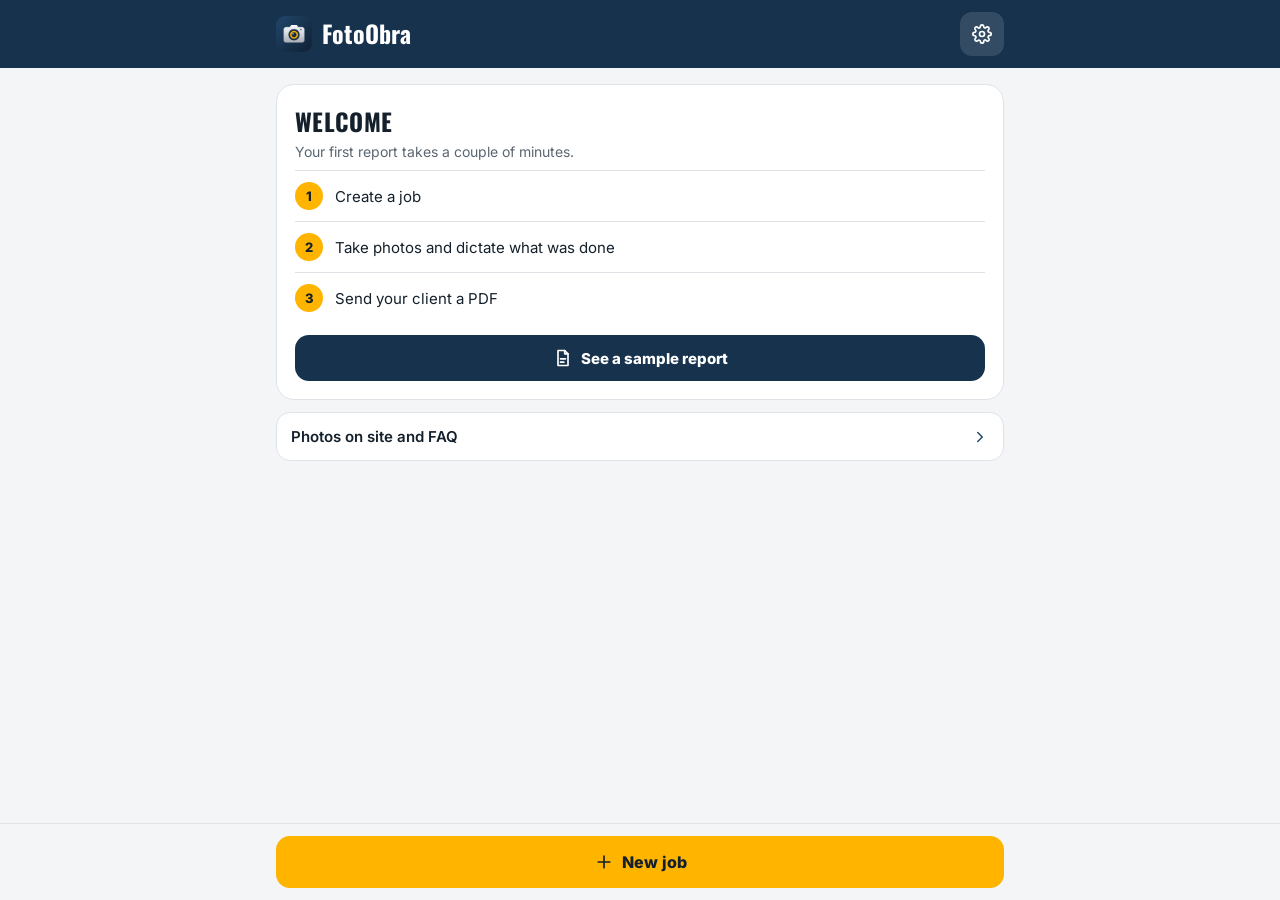
==== commit 0b096ee0: "FotoObra: photo reports for construction sites Website and app in English, Portuguese, Russian and U" ====
--- a/app/index.html
+++ b/app/index.html
@@ -1,7 +1,958 @@
 <!doctype html>
+<html lang="en">
+<head>
 <meta charset="utf-8">
+<meta name="viewport" content="width=device-width, initial-scale=1, viewport-fit=cover">
+<meta name="theme-color" content="#17324D">
+<meta name="color-scheme" content="light">
+<meta name="apple-mobile-web-app-capable" content="yes">
+<meta name="mobile-web-app-capable" content="yes">
+<meta name="apple-mobile-web-app-status-bar-style" content="black-translucent">
+<meta name="apple-mobile-web-app-title" content="FotoObra">
+<link rel="manifest" href="../manifest.webmanifest">
+<link rel="apple-touch-icon" href="../icon-180.png">
+<link rel="icon" href="../icon-192.png">
+<link rel="stylesheet" href="../assets/fonts.css">
 <title>FotoObra</title>
-<!-- Home-screen icons installed while the app lived here still open this URL. -->
-<script>location.replace('../');</script>
-<meta http-equiv="refresh" content="0; url=../">
-<a href="../">FotoObra</a>
+<style>
+:root{--bg:#F4F5F7;--card:#FFFFFF;--ink:#14202B;--muted:#5B6672;--line:#DFE3E8;--brand:#17324D;--brand2:#22476B;--accent:#FFB400;--accent-ink:#14202B;--soft:#FFF4D6;--sky:#E6EEF6;--edge:#AEB6C0}
+*{box-sizing:border-box;-webkit-tap-highlight-color:transparent}
+html,body{margin:0;background:var(--bg);color:var(--ink);font-family:Inter,-apple-system,BlinkMacSystemFont,"Segoe UI",system-ui,sans-serif;-webkit-text-size-adjust:100%}
+button{font:inherit;color:inherit;cursor:pointer}
+a{color:inherit}
+svg{flex-shrink:0}
+.top{position:sticky;top:0;z-index:5;background:var(--brand);color:#fff;padding:calc(env(safe-area-inset-top) + 12px) 16px 12px;margin-bottom:12px}
+.top-in{display:flex;align-items:center;gap:10px;max-width:728px;margin:0 auto}
+.top .icon-btn{background:rgba(255,255,255,.12);color:#fff}
+.top .sub{color:#C9D6E3}
+.grow{flex:1;min-width:0}
+.logo{width:36px;height:36px;border-radius:9px;display:block}
+.icon-btn{width:44px;height:44px;border-radius:12px;border:none;background:var(--card);display:flex;align-items:center;justify-content:center;flex-shrink:0}
+.title{font-family:Oswald,Inter,sans-serif;font-weight:700;font-size:24px;letter-spacing:.2px;line-height:1.15;overflow:hidden;text-overflow:ellipsis;white-space:nowrap}
+.sub{display:block;font-size:13px;color:var(--muted);overflow:hidden;text-overflow:ellipsis;white-space:nowrap}
+.wrap{padding:4px 16px calc(120px + env(safe-area-inset-bottom));max-width:760px;margin:0 auto}
+.proj{display:flex;gap:14px;align-items:center;width:100%;padding:12px;background:var(--card);border:1px solid var(--line);border-radius:16px;margin-bottom:12px;text-align:left}
+.proj img,.noimg{width:64px;height:64px;border-radius:12px;object-fit:cover;flex-shrink:0;background:var(--sky);display:flex;align-items:center;justify-content:center;color:var(--brand2)}
+.pname{display:block;font-size:17px;font-weight:700;margin-bottom:2px;overflow:hidden;text-overflow:ellipsis;white-space:nowrap}
+.empty{text-align:center;padding:48px 16px;color:var(--muted);line-height:1.5}
+.empty b{display:block;color:var(--ink);font-size:18px;margin-bottom:6px}
+.bar{position:fixed;left:0;right:0;bottom:0;z-index:6;background:var(--bg);border-top:1px solid var(--line);padding:12px 16px calc(12px + env(safe-area-inset-bottom))}
+.bar-in{display:flex;gap:10px;max-width:728px;margin:0 auto}
+.btn{height:52px;border-radius:14px;border:none;font-size:16px;font-weight:700;display:flex;align-items:center;justify-content:center;gap:8px;padding:0 14px;flex:1;white-space:nowrap;text-decoration:none}
+.btn.primary{background:var(--accent);color:var(--accent-ink)}
+.btn.dark{background:var(--brand);color:#fff}
+.btn.ghost{background:transparent;border:1.5px solid var(--edge)}
+.btn.danger{background:transparent;border:1.5px solid #DC2626;color:#B91C1C}
+.btn.sq{flex:0 0 52px;padding:0}
+.btn:disabled{opacity:.5}
+.group-label{display:flex;align-items:center;gap:8px;font-family:Oswald,Inter,sans-serif;font-size:14px;font-weight:500;letter-spacing:1px;text-transform:uppercase;color:var(--brand2);margin:18px 0 10px}
+.group-label::before{content:"";width:8px;height:8px;border-radius:50%;background:var(--accent)}
+.grid{display:grid;grid-template-columns:repeat(2,minmax(0,1fr));gap:10px}
+@media(min-width:600px){.grid{grid-template-columns:repeat(3,minmax(0,1fr))}}
+.ph{position:relative;display:flex;flex-direction:column;padding:0;text-align:left;background:var(--card);border:1px solid var(--line);border-radius:14px;overflow:hidden}
+.ph img{width:100%;aspect-ratio:4/3;object-fit:cover;display:block;background:var(--sky)}
+.ph .cap{padding:8px 10px 0;margin-bottom:10px;font-size:13px;line-height:1.35;display:-webkit-box;-webkit-line-clamp:3;-webkit-box-orient:vertical;overflow:hidden}
+.ph .cap.none{color:var(--muted)}
+.time{position:absolute;left:8px;top:8px;font-size:11px;font-weight:600;padding:2px 7px;border-radius:6px;background:rgba(23,50,77,.85);color:#fff}
+.pick .tick{position:absolute;right:8px;top:8px;width:28px;height:28px;border-radius:50%;background:var(--accent);color:var(--accent-ink);display:flex;align-items:center;justify-content:center;border:2px solid #fff}
+.pick.off img{opacity:.35}
+.pick.off .tick{background:rgba(255,255,255,.92);color:transparent;border-color:var(--edge)}
+.field{display:flex;flex-direction:column;gap:6px;margin-bottom:14px}
+label{font-size:13px;font-weight:600;color:var(--muted)}
+input[type=text],input[type=date],textarea,select{font:inherit;font-size:16px;padding:12px 14px;border-radius:12px;border:1px solid var(--line);background:var(--card);color:var(--ink);width:100%;-webkit-appearance:none;appearance:none}
+textarea{min-height:92px;resize:vertical;line-height:1.4}
+.row{display:flex;gap:8px;align-items:flex-start}
+.row>.field{flex:1}
+.mic{width:52px;height:52px;border:1.5px solid var(--edge);background:var(--card)}
+.mic.rec{background:#DC2626;border-color:#DC2626;color:#fff}
+.hint{font-size:13px;color:var(--muted);margin:0;line-height:1.4}
+.chips{display:flex;gap:8px;flex-wrap:wrap;margin-bottom:14px}
+.chip{height:40px;padding:0 14px;border-radius:999px;border:1.5px solid var(--edge);background:transparent;font-size:14px;font-weight:600}
+.chip.on{background:var(--brand);border-color:var(--brand);color:#fff}
+.preview-img{width:100%;max-height:52vh;object-fit:contain;border-radius:14px;background:#1C2630;display:block;margin-bottom:16px}
+.done{margin-top:16px;padding:14px;border-radius:14px;background:#E7F5E4;font-weight:600;display:flex;gap:8px;align-items:center}
+.section{margin-top:30px;padding-top:20px;border-top:1px solid var(--line)}
+h2{font-family:Oswald,Inter,sans-serif;font-weight:700;text-transform:uppercase;letter-spacing:.3px;font-size:20px;margin:0 0 10px}
+.logo-prev{max-height:64px;max-width:220px;display:block;margin:4px 0 10px;background:#fff;border-radius:8px;padding:6px;border:1px solid var(--line)}
+.btn-row{display:flex;gap:10px;flex-wrap:wrap;margin-bottom:10px}
+.btn-row .btn{flex:1 1 150px}
+.toast{position:fixed;left:50%;bottom:calc(96px + env(safe-area-inset-bottom));transform:translateX(-50%);background:var(--ink);color:#fff;padding:10px 16px;border-radius:999px;font-size:14px;font-weight:500;z-index:30;opacity:0;transition:opacity .2s;pointer-events:none;max-width:90vw;text-align:center}
+.toast.show{opacity:1}
+.card{background:var(--card);border:1px solid var(--line);border-radius:14px;padding:14px;margin-bottom:12px;line-height:1.45;font-size:14px}
+.card.note{background:var(--soft);border-color:#F2DA94}
+.welcome{background:var(--card);border:1px solid var(--line);border-radius:18px;padding:18px;margin-bottom:12px}
+.welcome h3{margin:0 0 4px;font-family:Oswald,Inter,sans-serif;font-weight:700;text-transform:uppercase;font-size:24px;letter-spacing:.3px}
+.welcome>p{margin:0 0 10px;color:var(--muted);font-size:14px}
+.ws{display:flex;gap:12px;align-items:center;padding:11px 0;font-size:15px;border-top:1px solid var(--line)}
+.ws i{font-style:normal;flex:0 0 28px;height:28px;border-radius:50%;background:var(--accent);color:var(--accent-ink);font-weight:800;font-size:13px;display:flex;align-items:center;justify-content:center}
+.sample-btns{display:flex;gap:8px;margin-top:12px}
+.sample-btns .btn{height:46px;font-size:15px}
+.sample-btns .btn.sq{flex:0 0 46px}
+.linkrow{display:flex;justify-content:space-between;align-items:center;width:100%;background:var(--card);border:1px solid var(--line);border-radius:14px;padding:14px;font-size:15px;font-weight:600;text-align:left;text-decoration:none;margin-bottom:10px}
+.linkrow svg{color:var(--brand2)}
+details.qa{background:var(--card);border:1px solid var(--line);border-radius:14px;margin-bottom:8px;font-size:14px;line-height:1.45}
+details.qa summary{list-style:none;cursor:pointer;padding:13px 14px;font-weight:700;font-size:15px;display:flex;gap:10px;align-items:center}
+details.qa summary::-webkit-details-marker{display:none}
+details.qa summary::after{content:"+";margin-left:auto;font-size:20px;font-weight:500;color:var(--brand2)}
+details.qa[open] summary::after{content:"–"}
+details.qa .a{padding:0 14px 14px;color:#3D4650}
+</style>
+</head>
+<body>
+<div id="app"></div>
+<input type="file" id="camIn" accept="image/*" capture="environment" hidden>
+<input type="file" id="galIn" accept="image/*" multiple hidden>
+<input type="file" id="logoIn" accept="image/*" hidden>
+<input type="file" id="backupIn" accept=".json,application/json" hidden>
+<script>
+'use strict';
+/* ---------- interface text ---------- */
+const STR = {
+  en: {
+    today: 'today', yesterday: 'yesterday', Today: 'Today', Yesterday: 'Yesterday', MB: 'MB',
+    dictate: 'Dictate', micHint: 'Tap the mic and say what was done.', micHintKb: 'You can dictate with the mic on your keyboard.',
+    micErr: 'Microphone: {0}', micNone: 'Microphone unavailable', back: 'Back', cancel: 'Cancel', settings: 'Settings',
+    myJobs: 'My jobs', nPhotos: '{0} photos', noPhotosYet: 'No photos yet',
+    welcome: 'Welcome', welcomeSub: 'Your first report takes a couple of minutes.',
+    step1: 'Create a job', step2: 'Take photos and dictate what was done', step3: 'Send your client a PDF',
+    seeSample: 'See a sample report', helpRow: 'Photos on site and FAQ', newJob: 'New job',
+    editJob: 'Edit job', name: 'Name', namePh: 'e.g. Moradia Estoril', address: 'Address', addressPh: 'Street, city',
+    client: 'Client', clientPh: 'Name or company', deleteJob: 'Delete job and all photos', save: 'Save',
+    emptyJob: 'Tap “Photo”, shoot the work and dictate what was done.', shoot: 'Photo', fromGallery: 'Add from gallery', report: 'Report',
+    noCaption: 'No caption', newPhoto: 'New photo', nOfM: '{0} of {1}', photo: 'Photo', caption: 'Caption',
+    captionPh: 'What was done? e.g. plaster in room 2 finished', skip: 'Skip', deletePhoto: 'Delete photo',
+    rToday: 'Today', rWeek: '7 days', rAll: 'All', rDates: 'Dates', from: 'From', to: 'To',
+    inReport: 'In the report: {0} of {1} photos. Tap a photo to leave it out or add it back.', noPeriod: 'No photos for this period.',
+    summary: 'Summary for the period (optional)', summaryPh: 'e.g. plaster done, tiling starts tomorrow',
+    pdfReady: 'PDF ready: {0} pages, {1}', send: 'Send', download: 'Download', makePdf: 'Create PDF',
+    install: '<b>Add it to your Home Screen.</b> iPhone: Safari → Share → Add to Home Screen. Android: Chrome → ⋮ → Add to Home screen. Open the app from the icon: photos are kept more reliably.',
+    appLang: 'App language', forPdf: 'PDF report', company: 'Company', companyPh: 'Company name', line2: 'Second line', line2Ph: 'VAT no., phone, e-mail',
+    person: 'Responsible', personPh: 'Your name', logo: 'Logo', replace: 'Replace', upload: 'Upload', remove: 'Remove',
+    pdfLang: 'Report language', voiceLang: 'Dictation language', saveSettings: 'Save settings',
+    help: 'Help', tips: 'Photos on site', faq: 'FAQ', about: 'About FotoObra',
+    backup: 'Backup', backupHint: 'Everything is stored only on this phone. Once a week, make a copy and keep it in Google Drive or on a computer.', used: 'Used on this phone: {0}.',
+    makeCopy: 'Make a copy', restore: 'Restore', copyReady: 'Copy ready, {0}', sendSave: 'Send / save',
+    footer: 'FotoObra 1.1 · works offline, no account, no subscription.',
+    notBackup: 'This is not a FotoObra backup file', confirmRestore: 'Restore {0} jobs and {1} photos? Matching records will be replaced.', restored: 'Backup restored',
+    error: 'Error: {0}', needName: 'Enter the job name', confirmDelJob: 'Delete “{0}” and all its photos? This cannot be undone.', jobDeleted: 'Job deleted',
+    saving: 'Saving…', saved: 'Saved', photoSaved: 'Photo saved', confirmDelPhoto: 'Delete this photo?', photoDeleted: 'Photo deleted',
+    creatingPdf: 'Creating PDF…', noReportPhotos: 'No photos for the report', settingsSaved: 'Settings saved', preparingCopy: 'Preparing copy…',
+    backupTitle: 'FotoObra backup', badImage: 'Could not open the image', creatingSample: 'Creating sample…', openPdf: 'Open PDF', dlSample: 'Download sample'
+  },
+  pt: {
+    today: 'hoje', yesterday: 'ontem', Today: 'Hoje', Yesterday: 'Ontem', MB: 'MB',
+    dictate: 'Ditar', micHint: 'Toque no microfone e diga o que foi feito.', micHintKb: 'Pode ditar com o microfone do teclado.',
+    micErr: 'Microfone: {0}', micNone: 'Microfone indisponível', back: 'Voltar', cancel: 'Cancelar', settings: 'Definições',
+    myJobs: 'As minhas obras', nPhotos: '{0} fotos', noPhotosYet: 'Ainda sem fotos',
+    welcome: 'Bem-vindo', welcomeSub: 'O primeiro relatório faz-se em dois minutos.',
+    step1: 'Crie uma obra', step2: 'Tire fotos e dite o que foi feito', step3: 'Envie o PDF ao cliente',
+    seeSample: 'Ver um relatório de exemplo', helpRow: 'Fotos em obra e perguntas', newJob: 'Nova obra',
+    editJob: 'Editar obra', name: 'Nome', namePh: 'Ex.: Moradia Estoril', address: 'Morada', addressPh: 'Rua, localidade',
+    client: 'Cliente', clientPh: 'Nome ou empresa', deleteJob: 'Apagar a obra e todas as fotos', save: 'Guardar',
+    emptyJob: 'Toque em «Foto», fotografe o trabalho e dite o que foi feito.', shoot: 'Foto', fromGallery: 'Adicionar da galeria', report: 'Relatório',
+    noCaption: 'Sem legenda', newPhoto: 'Nova foto', nOfM: '{0} de {1}', photo: 'Foto', caption: 'Legenda',
+    captionPh: 'O que foi feito? Ex.: reboco do quarto 2 concluído', skip: 'Saltar', deletePhoto: 'Apagar foto',
+    rToday: 'Hoje', rWeek: '7 dias', rAll: 'Tudo', rDates: 'Datas', from: 'De', to: 'Até',
+    inReport: 'No relatório: {0} de {1} fotos. Toque numa foto para a retirar ou repor.', noPeriod: 'Sem fotos neste período.',
+    summary: 'Resumo do período (opcional)', summaryPh: 'Ex.: reboco concluído, amanhã começa o azulejo',
+    pdfReady: 'PDF pronto: {0} pág., {1}', send: 'Enviar', download: 'Descarregar', makePdf: 'Criar PDF',
+    install: '<b>Adicione ao ecrã principal.</b> iPhone: Safari → Partilhar → Adicionar ao ecrã principal. Android: Chrome → ⋮ → Adicionar ao ecrã principal. Abra a app pelo ícone: as fotos ficam guardadas com mais segurança.',
+    appLang: 'Idioma da app', forPdf: 'Relatório PDF', company: 'Empresa', companyPh: 'Nome da empresa', line2: 'Segunda linha', line2Ph: 'NIF, telefone, e-mail',
+    person: 'Responsável', personPh: 'O seu nome', logo: 'Logótipo', replace: 'Substituir', upload: 'Carregar', remove: 'Remover',
+    pdfLang: 'Idioma do relatório', voiceLang: 'Idioma do ditado', saveSettings: 'Guardar definições',
+    help: 'Ajuda', tips: 'Fotos em obra', faq: 'Perguntas frequentes', about: 'Sobre o FotoObra',
+    backup: 'Cópia de segurança', backupHint: 'Tudo fica guardado só neste telemóvel. Uma vez por semana, faça uma cópia e guarde-a no Google Drive ou no computador.', used: 'Ocupado neste telemóvel: {0}.',
+    makeCopy: 'Fazer cópia', restore: 'Restaurar', copyReady: 'Cópia pronta, {0}', sendSave: 'Enviar / guardar',
+    footer: 'FotoObra 1.1 · funciona sem internet, sem conta e sem subscrição.',
+    notBackup: 'Este ficheiro não é uma cópia do FotoObra', confirmRestore: 'Restaurar {0} obras e {1} fotos? Os registos iguais serão substituídos.', restored: 'Cópia restaurada',
+    error: 'Erro: {0}', needName: 'Escreva o nome da obra', confirmDelJob: 'Apagar «{0}» e todas as fotos? Não é possível desfazer.', jobDeleted: 'Obra apagada',
+    saving: 'A guardar…', saved: 'Guardado', photoSaved: 'Foto guardada', confirmDelPhoto: 'Apagar esta foto?', photoDeleted: 'Foto apagada',
+    creatingPdf: 'A criar PDF…', noReportPhotos: 'Sem fotos para o relatório', settingsSaved: 'Definições guardadas', preparingCopy: 'A preparar cópia…',
+    backupTitle: 'Cópia do FotoObra', badImage: 'Não foi possível abrir a imagem', creatingSample: 'A criar exemplo…', openPdf: 'Abrir PDF', dlSample: 'Descarregar exemplo'
+  },
+  ru: {
+    today: 'сегодня', yesterday: 'вчера', Today: 'Сегодня', Yesterday: 'Вчера', MB: 'МБ',
+    dictate: 'Надиктовать', micHint: 'Нажми микрофон и скажи, что сделано.', micHintKb: 'Можно надиктовать через микрофон на клавиатуре.',
+    micErr: 'Микрофон: {0}', micNone: 'Микрофон недоступен', back: 'Назад', cancel: 'Отмена', settings: 'Настройки',
+    myJobs: 'Мои объекты', nPhotos: '{0} фото', noPhotosYet: 'Пока без фото',
+    welcome: 'Добро пожаловать', welcomeSub: 'Первый отчёт — за пару минут.',
+    step1: 'Создай объект', step2: 'Снимай и диктуй, что сделано', step3: 'Отправь клиенту PDF',
+    seeSample: 'Посмотреть пример отчёта', helpRow: 'Фото на объекте и вопросы', newJob: 'Новый объект',
+    editJob: 'Изменить объект', name: 'Название', namePh: 'Например: Moradia Estoril', address: 'Адрес', addressPh: 'Улица, город',
+    client: 'Клиент', clientPh: 'Имя или компания', deleteJob: 'Удалить объект и все фото', save: 'Сохранить',
+    emptyJob: 'Нажми «Снять», сфотографируй работу и надиктуй, что сделано.', shoot: 'Снять', fromGallery: 'Добавить из галереи', report: 'Отчёт',
+    noCaption: 'Без подписи', newPhoto: 'Новое фото', nOfM: '{0} из {1}', photo: 'Фото', caption: 'Подпись',
+    captionPh: 'Что сделано? Например: штукатурка во 2-й комнате готова', skip: 'Пропустить', deletePhoto: 'Удалить фото',
+    rToday: 'Сегодня', rWeek: '7 дней', rAll: 'Всё', rDates: 'Даты', from: 'С', to: 'По',
+    inReport: 'В отчёте {0} из {1} фото. Нажми на фото, чтобы убрать или вернуть.', noPeriod: 'За этот период фото нет.',
+    summary: 'Кратко за период (по желанию)', summaryPh: 'Например: закончили штукатурку, завтра начинаем плитку',
+    pdfReady: 'PDF готов: {0} стр., {1}', send: 'Отправить', download: 'Скачать', makePdf: 'Создать PDF',
+    install: '<b>Установи на экран «Домой».</b> iPhone: Safari → «Поделиться» → «На экран Домой». Android: Chrome → меню ⋮ → «Добавить на гл. экран». Открывай приложение с иконки — так фото надёжнее сохраняются.',
+    appLang: 'Язык приложения', forPdf: 'PDF-отчёт', company: 'Компания', companyPh: 'Название фирмы', line2: 'Вторая строка', line2Ph: 'NIF, телефон, e-mail',
+    person: 'Ответственный', personPh: 'Твоё имя', logo: 'Логотип', replace: 'Заменить', upload: 'Загрузить', remove: 'Убрать',
+    pdfLang: 'Язык отчёта', voiceLang: 'Язык диктовки', saveSettings: 'Сохранить настройки',
+    help: 'Помощь', tips: 'Фото на объекте', faq: 'Вопросы и ответы', about: 'О FotoObra',
+    backup: 'Резервная копия', backupHint: 'Всё хранится только в этом телефоне. Раз в неделю делай копию и сохраняй её в Google Drive или на компьютер.', used: 'Занято на телефоне: {0}.',
+    makeCopy: 'Сделать копию', restore: 'Восстановить', copyReady: 'Копия готова, {0}', sendSave: 'Отправить / сохранить',
+    footer: 'FotoObra 1.1 · работает без интернета, без аккаунта и без подписки.',
+    notBackup: 'Это не файл копии FotoObra', confirmRestore: 'Восстановить {0} объектов и {1} фото? Совпадающие записи будут заменены.', restored: 'Копия восстановлена',
+    error: 'Ошибка: {0}', needName: 'Напиши название объекта', confirmDelJob: 'Удалить «{0}» и все его фото? Это нельзя отменить.', jobDeleted: 'Объект удалён',
+    saving: 'Сохраняю…', saved: 'Сохранено', photoSaved: 'Фото сохранено', confirmDelPhoto: 'Удалить это фото?', photoDeleted: 'Фото удалено',
+    creatingPdf: 'Создаю PDF…', noReportPhotos: 'Нет фото для отчёта', settingsSaved: 'Настройки сохранены', preparingCopy: 'Готовлю копию…',
+    backupTitle: 'FotoObra — резервная копия', badImage: 'Не получилось открыть картинку', creatingSample: 'Создаю пример…', openPdf: 'Открыть PDF', dlSample: 'Скачать пример'
+  },
+  uk: {
+    today: 'сьогодні', yesterday: 'вчора', Today: 'Сьогодні', Yesterday: 'Вчора', MB: 'МБ',
+    dictate: 'Надиктувати', micHint: 'Натисни мікрофон і скажи, що зроблено.', micHintKb: 'Можна надиктувати через мікрофон на клавіатурі.',
+    micErr: 'Мікрофон: {0}', micNone: 'Мікрофон недоступний', back: 'Назад', cancel: 'Скасувати', settings: 'Налаштування',
+    myJobs: 'Мої об’єкти', nPhotos: '{0} фото', noPhotosYet: 'Поки без фото',
+    welcome: 'Ласкаво просимо', welcomeSub: 'Перший звіт — за пару хвилин.',
+    step1: 'Створи об’єкт', step2: 'Знімай і диктуй, що зроблено', step3: 'Надішли клієнту PDF',
+    seeSample: 'Переглянути приклад звіту', helpRow: 'Фото на об’єкті та питання', newJob: 'Новий об’єкт',
+    editJob: 'Змінити об’єкт', name: 'Назва', namePh: 'Наприклад: Moradia Estoril', address: 'Адреса', addressPh: 'Вулиця, місто',
+    client: 'Клієнт', clientPh: 'Ім’я або компанія', deleteJob: 'Видалити об’єкт і всі фото', save: 'Зберегти',
+    emptyJob: 'Натисни «Зняти», сфотографуй роботу й надиктуй, що зроблено.', shoot: 'Зняти', fromGallery: 'Додати з галереї', report: 'Звіт',
+    noCaption: 'Без підпису', newPhoto: 'Нове фото', nOfM: '{0} з {1}', photo: 'Фото', caption: 'Підпис',
+    captionPh: 'Що зроблено? Наприклад: штукатурка в 2-й кімнаті готова', skip: 'Пропустити', deletePhoto: 'Видалити фото',
+    rToday: 'Сьогодні', rWeek: '7 днів', rAll: 'Усе', rDates: 'Дати', from: 'З', to: 'По',
+    inReport: 'У звіті {0} з {1} фото. Натисни на фото, щоб прибрати або повернути.', noPeriod: 'За цей період фото немає.',
+    summary: 'Коротко за період (за бажанням)', summaryPh: 'Наприклад: закінчили штукатурку, завтра починаємо плитку',
+    pdfReady: 'PDF готовий: {0} стор., {1}', send: 'Надіслати', download: 'Завантажити', makePdf: 'Створити PDF',
+    install: '<b>Встанови на екран «Додому».</b> iPhone: Safari → «Поділитися» → «На екран Додому». Android: Chrome → меню ⋮ → «Додати на головний екран». Відкривай застосунок з іконки — так фото надійніше зберігаються.',
+    appLang: 'Мова застосунку', forPdf: 'PDF-звіт', company: 'Компанія', companyPh: 'Назва фірми', line2: 'Другий рядок', line2Ph: 'NIF, телефон, e-mail',
+    person: 'Відповідальний', personPh: 'Твоє ім’я', logo: 'Логотип', replace: 'Замінити', upload: 'Завантажити', remove: 'Прибрати',
+    pdfLang: 'Мова звіту', voiceLang: 'Мова диктування', saveSettings: 'Зберегти налаштування',
+    help: 'Допомога', tips: 'Фото на об’єкті', faq: 'Питання та відповіді', about: 'Про FotoObra',
+    backup: 'Резервна копія', backupHint: 'Усе зберігається лише в цьому телефоні. Раз на тиждень роби копію й зберігай її в Google Drive або на комп’ютері.', used: 'Зайнято на телефоні: {0}.',
+    makeCopy: 'Зробити копію', restore: 'Відновити', copyReady: 'Копія готова, {0}', sendSave: 'Надіслати / зберегти',
+    footer: 'FotoObra 1.1 · працює без інтернету, без акаунта й без підписки.',
+    notBackup: 'Це не файл копії FotoObra', confirmRestore: 'Відновити {0} об’єктів і {1} фото? Однакові записи буде замінено.', restored: 'Копію відновлено',
+    error: 'Помилка: {0}', needName: 'Напиши назву об’єкта', confirmDelJob: 'Видалити «{0}» і всі його фото? Це не можна скасувати.', jobDeleted: 'Об’єкт видалено',
+    saving: 'Зберігаю…', saved: 'Збережено', photoSaved: 'Фото збережено', confirmDelPhoto: 'Видалити це фото?', photoDeleted: 'Фото видалено',
+    creatingPdf: 'Створюю PDF…', noReportPhotos: 'Немає фото для звіту', settingsSaved: 'Налаштування збережено', preparingCopy: 'Готую копію…',
+    backupTitle: 'FotoObra — резервна копія', badImage: 'Не вдалося відкрити зображення', creatingSample: 'Створюю приклад…', openPdf: 'Відкрити PDF', dlSample: 'Завантажити приклад'
+  }
+};
+const TIPS = {
+  en: [['Shoot however suits you', 'There are no rules. Every photo lands in its job with a date and a caption, so in the report it all adds up.'], ['To do the job right', 'Sizes, marks, levels: snap them instead of writing on the wall.'], ['So nothing gets forgotten', 'Pipes, manifolds and cables before the wall is closed. In a year you will still know where they run.'], ['To report, good or bad', 'Show the client what was done, or what you found: a gap over a frame, someone else’s poor work.'], ['Size matters? Add a tape measure', 'Put a tape measure in the shot and the size is clear without words.'], ['Say it while it is fresh', 'Dictate the caption right after the photo. In the evening you will not remember.']],
+  pt: [['Fotografe como lhe der jeito', 'Não há regras. Cada foto fica na sua obra, com data e legenda, e no relatório tudo bate certo.'], ['Para fazer bem o trabalho', 'Medidas, marcações, níveis: tire uma foto em vez de escrever na parede.'], ['Para não esquecer', 'Canos, coletores e cabos antes de fechar a parede. Daqui a um ano ainda sabe por onde passam.'], ['Para prestar contas, bom ou mau', 'Mostre ao cliente o que foi feito ou o que encontrou: uma folga sobre um aro, um trabalho mal feito por outros.'], ['A medida importa? Use a fita métrica', 'Ponha a fita métrica na foto e a medida fica clara sem palavras.'], ['Diga logo', 'Dite a legenda logo a seguir à foto. À noite já não se lembra.']],
+  ru: [['Снимай как удобно', 'Правил нет. Каждое фото ложится в свой объект, с датой и подписью, и в отчёте всё сходится.'], ['Чтобы сделать работу правильно', 'Размеры, разметка, уровни: сфотографируй вместо того, чтобы писать на стене.'], ['Чтобы не забыть', 'Трубы, коллекторы и кабели до того, как закрыли стену. Через год будешь знать, где что идёт.'], ['Чтобы отчитаться — за хорошее и плохое', 'Покажи клиенту, что сделано, или что нашёл: щель над коробкой, чужую плохую работу.'], ['Важен размер? Положи рулетку', 'Рулетка в кадре — и размер понятен без слов.'], ['Говори сразу', 'Надиктуй подпись сразу после фото. Вечером уже не вспомнишь.']],
+  uk: [['Знімай як зручно', 'Правил немає. Кожне фото лягає у свій об’єкт, з датою й підписом, і у звіті все сходиться.'], ['Щоб зробити роботу правильно', 'Розміри, розмітка, рівні: сфотографуй замість того, щоб писати на стіні.'], ['Щоб не забути', 'Труби, колектори й кабелі до того, як закрили стіну. Через рік знатимеш, де що йде.'], ['Щоб звітувати — за добре й погане', 'Покажи клієнту, що зроблено, або що знайшов: щілину над коробкою, чужу погану роботу.'], ['Важливий розмір? Поклади рулетку', 'Рулетка в кадрі — і розмір зрозумілий без слів.'], ['Кажи одразу', 'Надиктуй підпис одразу після фото. Увечері вже не згадаєш.']]
+};
+const FAQ = {
+  en: [['Where are my photos stored?', 'Only on your phone. They are never uploaded anywhere, and nobody else can see them.'], ['Do I need internet?', 'No. After the first visit the app works offline. You only need internet to send the PDF.'], ['How much does it cost?', 'Nothing. No account, no subscription.'], ['How do I send a report?', 'Job → Report → choose the period → Create PDF → Send. WhatsApp, e-mail or Drive will open.'], ['How do I move to a new phone?', 'Settings → Make a copy. Save the file to Drive, then tap Restore on the new phone.'], ['Can I add my logo?', 'Yes. Settings → Logo. It appears in the header of every report next to your company name.']],
+  pt: [['Onde ficam as fotos?', 'Só no seu telemóvel. Nunca são enviadas para lado nenhum e mais ninguém as vê.'], ['Preciso de internet?', 'Não. Depois da primeira visita a app funciona sem internet. Só precisa dela para enviar o PDF.'], ['Quanto custa?', 'Nada. Sem conta e sem subscrição.'], ['Como envio um relatório?', 'Obra → Relatório → escolha o período → Criar PDF → Enviar. Abre o WhatsApp, o e-mail ou o Drive.'], ['Como passo tudo para outro telemóvel?', 'Definições → Fazer cópia. Guarde o ficheiro no Drive e, no telemóvel novo, toque em Restaurar.'], ['Posso pôr o meu logótipo?', 'Sim. Definições → Logótipo. Aparece no cabeçalho de cada relatório, junto ao nome da empresa.']],
+  ru: [['Где хранятся фото?', 'Только на твоём телефоне. Никуда не загружаются, никто, кроме тебя, их не видит.'], ['Нужен интернет?', 'Нет. После первого открытия приложение работает офлайн. Интернет нужен только чтобы отправить PDF.'], ['Сколько это стоит?', 'Бесплатно. Без аккаунта и без подписки.'], ['Как отправить отчёт клиенту?', 'Объект → «Отчёт» → выбери период → «Создать PDF» → «Отправить». Откроется WhatsApp, почта или Drive.'], ['Как перенести всё на новый телефон?', 'Настройки → «Сделать копию». Сохрани файл в Drive, на новом телефоне — «Восстановить».'], ['Можно поставить свой логотип?', 'Да. Настройки → «Логотип». Он будет в шапке каждого отчёта вместе с названием фирмы.']],
+  uk: [['Де зберігаються фото?', 'Лише на твоєму телефоні. Нікуди не завантажуються, ніхто, крім тебе, їх не бачить.'], ['Потрібен інтернет?', 'Ні. Після першого відкриття застосунок працює офлайн. Інтернет потрібен лише, щоб надіслати PDF.'], ['Скільки це коштує?', 'Безкоштовно. Без акаунта й без підписки.'], ['Як надіслати звіт клієнту?', 'Об’єкт → «Звіт» → обери період → «Створити PDF» → «Надіслати». Відкриється WhatsApp, пошта або Drive.'], ['Як перенести все на новий телефон?', 'Налаштування → «Зробити копію». Збережи файл у Drive, на новому телефоні — «Відновити».'], ['Можна додати свій логотип?', 'Так. Налаштування → «Логотип». Він буде в шапці кожного звіту разом із назвою фірми.']]
+};
+const LANGS = [['en', 'English'], ['pt', 'Português'], ['ru', 'Русский'], ['uk', 'Українська']];
+const t = (k, ...a) => { let s = (STR[settings.uiLang] || STR.en)[k] ?? STR.en[k] ?? k; a.forEach((v, i) => { s = s.replace('{' + i + '}', v); }); return s; };
+
+/* ---------- helpers ---------- */
+const $ = s => document.querySelector(s);
+const app = $('#app');
+const esc = s => String(s ?? '').replace(/[&<>"']/g, c => ({'&':'&amp;','<':'&lt;','>':'&gt;','"':'&quot;',"'":'&#39;'}[c]));
+const uid = () => Date.now().toString(36) + Math.random().toString(36).slice(2, 8);
+const pad = n => String(n).padStart(2, '0');
+const dayKey = ts => { const d = new Date(ts); return d.getFullYear() + '-' + pad(d.getMonth() + 1) + '-' + pad(d.getDate()); };
+const fmtDate = ts => { const d = new Date(ts); return pad(d.getDate()) + '.' + pad(d.getMonth() + 1) + '.' + d.getFullYear(); };
+const fmtTime = ts => { const d = new Date(ts); return pad(d.getHours()) + ':' + pad(d.getMinutes()); };
+const startOfDay = ts => { const d = new Date(ts); d.setHours(0, 0, 0, 0); return d.getTime(); };
+const DAY = 86400000;
+function relDay(ts) {
+  const td = startOfDay(Date.now()), d = startOfDay(ts);
+  if (d === td) return t('today');
+  if (d === td - DAY) return t('yesterday');
+  return fmtDate(ts);
+}
+const mb = n => (n / 1048576).toFixed(n < 10485760 ? 1 : 0) + ' ' + t('MB');
+const slug = s => String(s).normalize('NFD').replace(/[̀-ͯ]/g, '').replace(/[^A-Za-z0-9А-Яа-яЁёІіЇїЄєҐґ]+/g, '_').replace(/^_|_$/g, '').slice(0, 40) || 'obra';
+
+const I = (d, w = 20) => `<svg width="${w}" height="${w}" viewBox="0 0 24 24" fill="none" stroke="currentColor" stroke-width="2" stroke-linecap="round" stroke-linejoin="round" aria-hidden="true">${d}</svg>`;
+const ICON = {
+  camera: I('<path d="M4 8h3l2-3h6l2 3h3v11H4z"/><circle cx="12" cy="13" r="3.5"/>'),
+  gallery: I('<rect x="3" y="5" width="18" height="14" rx="2"/><circle cx="9" cy="10" r="1.8"/><path d="M21 16l-5-5-8 8"/>'),
+  back: I('<path d="M15 6l-6 6 6 6"/>'),
+  close: I('<path d="M6 6l12 12M18 6L6 18"/>'),
+  gear: I('<circle cx="12" cy="12" r="3"/><path d="M19.4 15a1.7 1.7 0 0 0 .3 1.8l.1.1a2 2 0 1 1-2.8 2.8l-.1-.1a1.7 1.7 0 0 0-1.8-.3 1.7 1.7 0 0 0-1 1.5V21a2 2 0 1 1-4 0v-.1a1.7 1.7 0 0 0-1.1-1.5 1.7 1.7 0 0 0-1.8.3l-.1.1a2 2 0 1 1-2.8-2.8l.1-.1a1.7 1.7 0 0 0 .3-1.8 1.7 1.7 0 0 0-1.5-1H3a2 2 0 1 1 0-4h.1a1.7 1.7 0 0 0 1.5-1.1 1.7 1.7 0 0 0-.3-1.8l-.1-.1a2 2 0 1 1 2.8-2.8l.1.1a1.7 1.7 0 0 0 1.8.3H9a1.7 1.7 0 0 0 1-1.5V3a2 2 0 1 1 4 0v.1a1.7 1.7 0 0 0 1 1.5 1.7 1.7 0 0 0 1.8-.3l.1-.1a2 2 0 1 1 2.8 2.8l-.1.1a1.7 1.7 0 0 0-.3 1.8V9a1.7 1.7 0 0 0 1.5 1H21a2 2 0 1 1 0 4h-.1a1.7 1.7 0 0 0-1.5 1z"/>'),
+  file: I('<path d="M14 3H6v18h12V7z"/><path d="M14 3v4h4"/><path d="M9 13h6M9 17h4"/>'),
+  mic: I('<rect x="9" y="3" width="6" height="11" rx="3"/><path d="M5 11a7 7 0 0 0 14 0"/><path d="M12 18v3"/>', 22),
+  plus: I('<path d="M12 5v14M5 12h14"/>'),
+  pencil: I('<path d="M4 20h4L19 9l-4-4L4 16z"/>'),
+  trash: I('<path d="M4 7h16M9 7V4h6v3M6 7l1 13h10l1-13"/>'),
+  check: I('<path d="M5 12l5 5 9-10"/>', 16),
+  share: I('<path d="M12 3v12M7 8l5-5 5 5"/><path d="M5 13v7h14v-7"/>'),
+  download: I('<path d="M12 3v12M7 10l5 5 5-5"/><path d="M5 21h14"/>'),
+  home: I('<path d="M3 21h18"/><path d="M5 21V10l7-5 7 5v11"/><path d="M10 21v-6h4v6"/>', 24),
+  chev: I('<path d="M9 6l6 6-6 6"/>', 18)
+};
+
+let toastT;
+function toast(msg) {
+  let el = $('.toast');
+  if (!el) { el = document.createElement('div'); el.className = 'toast'; el.setAttribute('role', 'status'); document.body.appendChild(el); }
+  el.textContent = msg; el.classList.add('show');
+  clearTimeout(toastT); toastT = setTimeout(() => el.classList.remove('show'), 2600);
+}
+
+/* ---------- storage (IndexedDB, only on this phone) ---------- */
+let dbp;
+function db() {
+  if (!dbp) dbp = new Promise((res, rej) => {
+    const r = indexedDB.open('fotoobra', 1);
+    r.onupgradeneeded = () => {
+      const d = r.result;
+      d.createObjectStore('projects', { keyPath: 'id' });
+      d.createObjectStore('photos', { keyPath: 'id' }).createIndex('projectId', 'projectId');
+      d.createObjectStore('blobs', { keyPath: 'id' });
+      d.createObjectStore('kv', { keyPath: 'k' });
+    };
+    r.onsuccess = () => res(r.result);
+    r.onerror = () => rej(r.error);
+  });
+  return dbp;
+}
+async function tx(stores, mode, fn) {
+  const d = await db();
+  return new Promise((res, rej) => {
+    const tr = d.transaction(stores, mode);
+    let out;
+    const r = fn(tr);
+    if (r && 'onsuccess' in r) r.onsuccess = () => { out = r.result; };
+    tr.oncomplete = () => res(out);
+    tr.onerror = () => rej(tr.error);
+    tr.onabort = () => rej(tr.error || new Error('abort'));
+  });
+}
+const getAll = s => tx(s, 'readonly', tr => tr.objectStore(s).getAll());
+const get = (s, k) => tx(s, 'readonly', tr => tr.objectStore(s).get(k));
+const put = (s, v) => tx(s, 'readwrite', tr => tr.objectStore(s).put(v));
+const byProject = pid => tx('photos', 'readonly', tr => tr.objectStore('photos').index('projectId').getAll(pid));
+
+const DEFAULTS = { k: 'settings', company: '', line2: '', person: '', logo: null, uiLang: 'en', pdfLang: 'en', voiceLang: 'en-GB' };
+let settings = { ...DEFAULTS };
+
+const urlCache = new Map();
+function thumbUrl(ph) {
+  if (!urlCache.has(ph.id)) urlCache.set(ph.id, URL.createObjectURL(new Blob([ph.thumb.buf], { type: ph.thumb.type })));
+  return urlCache.get(ph.id);
+}
+function dropUrl(id) { if (urlCache.has(id)) { URL.revokeObjectURL(urlCache.get(id)); urlCache.delete(id); } }
+
+/* ---------- images ---------- */
+async function loadImg(blob) {
+  const url = URL.createObjectURL(blob);
+  const img = new Image();
+  img.src = url;
+  try { await img.decode(); } catch (e) { await new Promise((ok, bad) => { img.onload = ok; img.onerror = bad; }); }
+  URL.revokeObjectURL(url);
+  return img;
+}
+async function resize(img, max, q, type = 'image/jpeg') {
+  let w = img.naturalWidth, h = img.naturalHeight;
+  const k = Math.min(1, max / Math.max(w, h));
+  w = Math.round(w * k); h = Math.round(h * k);
+  const c = document.createElement('canvas'); c.width = w; c.height = h;
+  const x = c.getContext('2d');
+  if (type === 'image/jpeg') { x.fillStyle = '#fff'; x.fillRect(0, 0, w, h); }
+  x.drawImage(img, 0, 0, w, h);
+  const b = await new Promise(r => c.toBlob(r, type, q));
+  return { buf: await b.arrayBuffer(), type, w, h };
+}
+
+/* ---------- voice ---------- */
+const SR = window.SpeechRecognition || window.webkitSpeechRecognition;
+let rec = null;
+const micBtn = id => SR ? `<button class="icon-btn mic" data-act="mic" data-for="${id}" aria-label="${esc(t('dictate'))}">${ICON.mic}</button>` : '';
+const micHint = () => SR ? t('micHint') : t('micHintKb');
+function stopMic() { if (rec) { try { rec.stop(); } catch (e) {} } }
+function toggleMic(btn) {
+  if (rec) { stopMic(); return; }
+  const ta = document.getElementById(btn.dataset.for);
+  const base = ta.value.trim() ? ta.value.trim() + ' ' : '';
+  let fin = '';
+  rec = new SR();
+  rec.lang = settings.voiceLang; rec.interimResults = true; rec.continuous = false;
+  rec.onresult = e => {
+    let interim = '';
+    for (let i = e.resultIndex; i < e.results.length; i++) {
+      const r = e.results[i];
+      if (r.isFinal) fin += r[0].transcript; else interim += r[0].transcript;
+    }
+    ta.value = base + fin + interim;
+    ta.dispatchEvent(new Event('input', { bubbles: true }));
+  };
+  rec.onerror = e => { if (e.error !== 'aborted' && e.error !== 'no-speech') toast(t('micErr', e.error)); };
+  rec.onend = () => { rec = null; btn.classList.remove('rec'); };
+  btn.classList.add('rec');
+  try { rec.start(); } catch (e) { rec = null; btn.classList.remove('rec'); toast(t('micNone')); }
+}
+
+/* ---------- navigation ---------- */
+const S = { view: 'home', pid: null, photoId: null, queue: [], qi: 0, report: null, backupFile: null };
+const VIEWS = {};
+async function render(v) { stopMic(); S.view = v; document.documentElement.lang = settings.uiLang; await VIEWS[v](); }
+function go(v, p = {}) {
+  Object.assign(S, p);
+  history.pushState({ v, pid: S.pid, photoId: S.photoId }, '');
+  window.scrollTo(0, 0);
+  render(v);
+}
+function replace(v, p = {}) {
+  Object.assign(S, p);
+  history.replaceState({ v, pid: S.pid, photoId: S.photoId }, '');
+  window.scrollTo(0, 0);
+  render(v);
+}
+window.addEventListener('popstate', e => {
+  const st = e.state || { v: 'home' };
+  S.pid = st.pid ?? null; S.photoId = st.photoId ?? null;
+  render(st.v);
+});
+const topBar = (title, sub, left = 'back', right = '') => `
+<header class="top"><div class="top-in">
+  ${left === 'back' ? `<button class="icon-btn" data-act="back" aria-label="${esc(t('back'))}">${ICON.back}</button>` : left === 'close' ? `<button class="icon-btn" data-act="back" aria-label="${esc(t('cancel'))}">${ICON.close}</button>` : left}
+  <div class="grow"><div class="title">${esc(title)}</div>${sub ? `<span class="sub">${esc(sub)}</span>` : ''}</div>${right}
+</div></header>`;
+const bar = inner => `<div class="bar"><div class="bar-in" id="barIn">${inner}</div></div>`;
+const sampleBox = () => `<div class="sample-btns" id="sampleBtns">${S.sampleUrl ? sampleLinks() : `<button class="btn dark" data-act="sample">${ICON.file} ${esc(t('seeSample'))}</button>`}</div>`;
+const sampleLinks = () => `<a class="btn dark" href="${S.sampleUrl}" target="_blank" rel="noopener">${ICON.file} ${esc(t('openPdf'))}</a><button class="btn ghost sq" data-act="dlSample" aria-label="${esc(t('dlSample'))}">${ICON.download}</button>`;
+
+/* ---------- views ---------- */
+VIEWS.home = async () => {
+  const [projects, photos] = await Promise.all([getAll('projects'), getAll('photos')]);
+  const st = {};
+  for (const ph of photos) {
+    const s = st[ph.projectId] || (st[ph.projectId] = { n: 0, last: 0, thumb: null });
+    s.n++; if (ph.ts >= s.last) { s.last = ph.ts; s.thumb = ph; }
+  }
+  projects.sort((a, b) => (st[b.id]?.last || b.created) - (st[a.id]?.last || a.created));
+  app.innerHTML = topBar('FotoObra', '', `<img class="logo" src="../icon-192.png" alt="">`, `<button class="icon-btn" data-act="settings" aria-label="${esc(t('settings'))}">${ICON.gear}</button>`) + `
+<main class="wrap">
+${projects.length ? `<div class="group-label">${esc(t('myJobs'))}</div>` + projects.map(p => {
+    const s = st[p.id];
+    return `<button class="proj" data-act="open" data-id="${p.id}">
+      ${s ? `<img src="${thumbUrl(s.thumb)}" alt="">` : `<span class="noimg">${ICON.home}</span>`}
+      <span class="grow"><span class="pname">${esc(p.name)}</span>${p.addr ? `<span class="sub">${esc(p.addr)}</span>` : ''}<span class="sub">${s ? esc(t('nPhotos', s.n)) + ' · ' + relDay(s.last) : esc(t('noPhotosYet'))}</span></span>${ICON.chev}</button>`;
+  }).join('') : `<div class="welcome"><h3>${esc(t('welcome'))}</h3><p>${esc(t('welcomeSub'))}</p>
+    ${[t('step1'), t('step2'), t('step3')].map((s, i) => `<div class="ws"><i>${i + 1}</i>${esc(s)}</div>`).join('')}
+    ${sampleBox()}</div>
+  <button class="linkrow" data-act="help">${esc(t('helpRow'))}${ICON.chev}</button>`}
+</main>` + bar(`<button class="btn primary" data-act="newProject">${ICON.plus} ${esc(t('newJob'))}</button>`);
+};
+
+VIEWS.help = async () => {
+  const L = settings.uiLang;
+  app.innerHTML = topBar(t('help'), '') + `
+<main class="wrap">
+  ${sampleBox()}
+  <div class="group-label">${esc(t('tips'))}</div>
+  ${(TIPS[L] || TIPS.en).map(([q, a], i) => `<details class="qa" ${i ? '' : 'open'}><summary>${esc(q)}</summary><div class="a">${esc(a)}</div></details>`).join('')}
+  <div class="group-label">${esc(t('faq'))}</div>
+  ${(FAQ[L] || FAQ.en).map(([q, a]) => `<details class="qa"><summary>${esc(q)}</summary><div class="a">${esc(a)}</div></details>`).join('')}
+  <a class="linkrow" href="../" style="margin-top:18px">${esc(t('about'))}${ICON.chev}</a>
+</main>`;
+};
+
+VIEWS.projectForm = async () => {
+  const p = S.pid ? await get('projects', S.pid) : null;
+  app.innerHTML = topBar(p ? t('editJob') : t('newJob'), '', 'close') + `
+<main class="wrap">
+  <div class="field"><label for="pfName">${esc(t('name'))}</label><input type="text" id="pfName" value="${esc(p?.name)}" placeholder="${esc(t('namePh'))}" autocomplete="off"></div>
+  <div class="field"><label for="pfAddr">${esc(t('address'))}</label><input type="text" id="pfAddr" value="${esc(p?.addr)}" placeholder="${esc(t('addressPh'))}" autocomplete="off"></div>
+  <div class="field"><label for="pfClient">${esc(t('client'))}</label><input type="text" id="pfClient" value="${esc(p?.client)}" placeholder="${esc(t('clientPh'))}" autocomplete="off"></div>
+  ${p ? `<div class="section"><button class="btn danger" data-act="deleteProject">${ICON.trash} ${esc(t('deleteJob'))}</button></div>` : ''}
+</main>` + bar(`<button class="btn primary" data-act="saveProject">${ICON.check} ${esc(t('save'))}</button>`);
+  if (!p) setTimeout(() => $('#pfName')?.focus(), 50);
+};
+
+VIEWS.project = async () => {
+  const p = await get('projects', S.pid);
+  if (!p) return replace('home', { pid: null });
+  const photos = (await byProject(p.id)).sort((a, b) => b.ts - a.ts);
+  const groups = [];
+  for (const ph of photos) {
+    const k = dayKey(ph.ts);
+    if (!groups.length || groups[groups.length - 1].k !== k) groups.push({ k, ts: ph.ts, items: [] });
+    groups[groups.length - 1].items.push(ph);
+  }
+  const label = ts => { const td = startOfDay(Date.now()), d = startOfDay(ts); return d === td ? t('Today') : d === td - DAY ? t('Yesterday') : fmtDate(ts); };
+  app.innerHTML = topBar(p.name, [p.addr, t('nPhotos', photos.length)].filter(Boolean).join(' · '), 'back', `<button class="icon-btn" data-act="editProject" aria-label="${esc(t('editJob'))}">${ICON.pencil}</button>`) + `
+<main class="wrap">
+${photos.length ? groups.map(g => `<div class="group-label">${esc(label(g.ts))}</div><div class="grid">${g.items.map(ph => `
+  <button class="ph" data-act="photo" data-id="${ph.id}"><img src="${thumbUrl(ph)}" alt="" loading="lazy"><span class="time">${fmtTime(ph.ts)}</span>
+  <span class="cap ${ph.caption ? '' : 'none'}">${esc(ph.caption || t('noCaption'))}</span></button>`).join('')}</div>`).join('')
+    : `<div class="empty"><b>${esc(t('noPhotosYet'))}</b>${esc(t('emptyJob'))}</div>`}
+</main>` + bar(`
+  <button class="btn primary" data-act="cam">${ICON.camera} ${esc(t('shoot'))}</button>
+  <button class="btn ghost sq" data-act="gal" aria-label="${esc(t('fromGallery'))}">${ICON.gallery}</button>
+  <button class="btn dark" data-act="report">${ICON.file} ${esc(t('report'))}</button>`);
+};
+
+VIEWS.add = async () => {
+  const f = S.queue[S.qi];
+  if (!f) return replace('project');
+  if (S.addUrl) URL.revokeObjectURL(S.addUrl);
+  S.addUrl = URL.createObjectURL(f);
+  const many = S.queue.length > 1;
+  app.innerHTML = topBar(t('newPhoto'), many ? t('nOfM', S.qi + 1, S.queue.length) : '', 'close') + `
+<main class="wrap">
+  <img class="preview-img" src="${S.addUrl}" alt="${esc(t('photo'))}">
+  <div class="row"><div class="field"><label for="cap">${esc(t('caption'))}</label><textarea id="cap" placeholder="${esc(t('captionPh'))}"></textarea></div>${SR ? `<div style="padding-top:25px">${micBtn('cap')}</div>` : ''}</div>
+  <p class="hint">${esc(micHint())}</p>
+</main>` + bar(`${many ? `<button class="btn ghost" data-act="skip">${esc(t('skip'))}</button>` : ''}<button class="btn primary" data-act="savePhoto">${ICON.check} ${esc(t('save'))}</button>`);
+};
+
+VIEWS.photo = async () => {
+  const ph = await get('photos', S.photoId);
+  if (!ph) return replace('project');
+  const full = await get('blobs', ph.id);
+  if (S.viewUrl) URL.revokeObjectURL(S.viewUrl);
+  S.viewUrl = full ? URL.createObjectURL(new Blob([full.buf], { type: full.type })) : thumbUrl(ph);
+  app.innerHTML = topBar(fmtDate(ph.ts) + ' · ' + fmtTime(ph.ts), '') + `
+<main class="wrap">
+  <img class="preview-img" src="${S.viewUrl}" alt="${esc(t('photo'))}">
+  <div class="row"><div class="field"><label for="cap">${esc(t('caption'))}</label><textarea id="cap">${esc(ph.caption)}</textarea></div>${SR ? `<div style="padding-top:25px">${micBtn('cap')}</div>` : ''}</div>
+  <p class="hint">${esc(micHint())}</p>
+</main>` + bar(`<button class="btn danger sq" data-act="deletePhoto" aria-label="${esc(t('deletePhoto'))}">${ICON.trash}</button><button class="btn primary" data-act="updatePhoto">${ICON.check} ${esc(t('save'))}</button>`);
+};
+
+function inRange(ts, R) {
+  const t0 = startOfDay(Date.now());
+  if (R.range === 'today') return ts >= t0;
+  if (R.range === 'week') return ts >= t0 - 6 * DAY;
+  if (R.range === 'custom') {
+    const a = R.from ? new Date(R.from + 'T00:00').getTime() : 0;
+    const b = R.to ? new Date(R.to + 'T00:00').getTime() + DAY : Infinity;
+    return ts >= a && ts < b;
+  }
+  return true;
+}
+function reportBar() {
+  const R = S.report;
+  if (R.pdf) {
+    const canShare = navigator.canShare && navigator.canShare({ files: [R.pdf] });
+    return `${canShare ? `<button class="btn dark" data-act="sharePdf">${ICON.share} ${esc(t('send'))}</button>` : ''}<button class="btn ghost" data-act="dlPdf">${ICON.download} ${esc(t('download'))}</button>`;
+  }
+  return `<button class="btn primary" data-act="makePdf" ${R.selCount ? '' : 'disabled'}>${ICON.file} ${esc(t('makePdf'))}</button>`;
+}
+VIEWS.report = async () => {
+  const p = await get('projects', S.pid);
+  if (!p) return replace('home');
+  if (!S.report || S.report.pid !== p.id) S.report = { pid: p.id, range: 'today', from: dayKey(Date.now() - 6 * DAY), to: dayKey(Date.now()), excluded: new Set(), summary: '', pdf: null };
+  const R = S.report;
+  const all = (await byProject(p.id)).sort((a, b) => a.ts - b.ts);
+  const list = all.filter(x => inRange(x.ts, R));
+  R.selCount = list.filter(x => !R.excluded.has(x.id)).length;
+  const chip = (id, label) => `<button class="chip ${R.range === id ? 'on' : ''}" data-act="range" data-range="${id}" aria-pressed="${R.range === id}">${esc(label)}</button>`;
+  app.innerHTML = topBar(t('report'), p.name) + `
+<main class="wrap">
+  <div class="chips">${chip('today', t('rToday'))}${chip('week', t('rWeek'))}${chip('all', t('rAll'))}${chip('custom', t('rDates'))}</div>
+  ${R.range === 'custom' ? `<div class="row"><div class="field"><label for="dFrom">${esc(t('from'))}</label><input type="date" id="dFrom" value="${R.from}"></div><div class="field"><label for="dTo">${esc(t('to'))}</label><input type="date" id="dTo" value="${R.to}"></div></div>` : ''}
+  <p class="hint" style="margin-bottom:12px">${esc(list.length ? t('inReport', R.selCount, list.length) : t('noPeriod'))}</p>
+  <div class="grid">${list.map(x => {
+    const off = R.excluded.has(x.id);
+    return `<button class="ph pick ${off ? 'off' : ''}" data-act="pick" data-id="${x.id}" aria-pressed="${!off}"><img src="${thumbUrl(x)}" alt="" loading="lazy"><span class="time">${fmtDate(x.ts).slice(0, 5)} ${fmtTime(x.ts)}</span><span class="tick">${ICON.check}</span><span class="cap ${x.caption ? '' : 'none'}">${esc(x.caption || t('noCaption'))}</span></button>`;
+  }).join('')}</div>
+  <div class="row" style="margin-top:18px"><div class="field"><label for="summary">${esc(t('summary'))}</label><textarea id="summary" placeholder="${esc(t('summaryPh'))}">${esc(R.summary)}</textarea></div>${SR ? `<div style="padding-top:25px">${micBtn('summary')}</div>` : ''}</div>
+  ${R.pdf ? `<div class="done">${ICON.check} ${esc(t('pdfReady', R.pdfPages, mb(R.pdf.size)))}</div>` : ''}
+</main>` + bar(reportBar());
+};
+
+VIEWS.settings = async () => {
+  const s = settings;
+  let logoUrl = '';
+  if (s.logo) { if (S.logoUrl) URL.revokeObjectURL(S.logoUrl); S.logoUrl = logoUrl = URL.createObjectURL(new Blob([s.logo.buf], { type: s.logo.type })); }
+  let usage = '';
+  try { if (navigator.storage?.estimate) { const e = await navigator.storage.estimate(); usage = ' ' + t('used', mb(e.usage || 0)); } } catch (e) {}
+  const standalone = matchMedia('(display-mode: standalone)').matches || navigator.standalone;
+  const opt = (v, cur, label) => `<option value="${v}" ${v === cur ? 'selected' : ''}>${label}</option>`;
+  app.innerHTML = topBar(t('settings'), '') + `
+<main class="wrap">
+  ${standalone ? '' : `<div class="card note">${t('install')}</div>`}
+  <div class="field"><label for="sUiLang">${esc(t('appLang'))}</label><select id="sUiLang">${LANGS.map(([v, n]) => opt(v, s.uiLang, n)).join('')}</select></div>
+  <button class="linkrow" data-act="help">${esc(t('help'))}${ICON.chev}</button>
+  <div class="section">
+  <h2>${esc(t('forPdf'))}</h2>
+  <div class="field"><label for="sCompany">${esc(t('company'))}</label><input type="text" id="sCompany" value="${esc(s.company)}" placeholder="${esc(t('companyPh'))}"></div>
+  <div class="field"><label for="sLine2">${esc(t('line2'))}</label><input type="text" id="sLine2" value="${esc(s.line2)}" placeholder="${esc(t('line2Ph'))}"></div>
+  <div class="field"><label for="sPerson">${esc(t('person'))}</label><input type="text" id="sPerson" value="${esc(s.person)}" placeholder="${esc(t('personPh'))}"></div>
+  <div class="field"><label>${esc(t('logo'))}</label>${logoUrl ? `<img class="logo-prev" src="${logoUrl}" alt="">` : ''}
+    <div class="btn-row"><button class="btn ghost" data-act="logo">${ICON.gallery} ${esc(s.logo ? t('replace') : t('upload'))}</button>${s.logo ? `<button class="btn ghost" data-act="logoDel">${ICON.trash} ${esc(t('remove'))}</button>` : ''}</div></div>
+  <div class="row"><div class="field"><label for="sPdfLang">${esc(t('pdfLang'))}</label><select id="sPdfLang">${opt('en', s.pdfLang, 'English')}${opt('pt', s.pdfLang, 'Português')}${opt('ru', s.pdfLang, 'Русский')}${opt('uk', s.pdfLang, 'Українська')}</select></div>
+  <div class="field"><label for="sVoice">${esc(t('voiceLang'))}</label><select id="sVoice">${opt('en-GB', s.voiceLang, 'English')}${opt('pt-PT', s.voiceLang, 'Português')}${opt('ru-RU', s.voiceLang, 'Русский')}${opt('uk-UA', s.voiceLang, 'Українська')}</select></div></div>
+  <button class="btn primary" data-act="saveSettings" style="width:100%">${ICON.check} ${esc(t('saveSettings'))}</button>
+  </div>
+
+  <div class="section">
+    <h2>${esc(t('backup'))}</h2>
+    <p class="hint" style="margin-bottom:12px">${esc(t('backupHint') + usage)}</p>
+    <div class="btn-row"><button class="btn dark" data-act="backup">${ICON.download} ${esc(t('makeCopy'))}</button><button class="btn ghost" data-act="restore">${ICON.share} ${esc(t('restore'))}</button></div>
+    ${S.backupFile ? `<div class="done">${ICON.check} ${esc(t('copyReady', mb(S.backupFile.size)))}</div><div class="btn-row" style="margin-top:10px">${navigator.canShare && navigator.canShare({ files: [S.backupFile] }) ? `<button class="btn dark" data-act="shareBackup">${ICON.share} ${esc(t('sendSave'))}</button>` : ''}<button class="btn ghost" data-act="dlBackup">${ICON.download} ${esc(t('download'))}</button></div>` : ''}
+  </div>
+  <p class="hint" style="margin-top:24px">${esc(t('footer'))} <a href="../">${esc(t('about'))}</a></p>
+</main>`;
+};
+
+/* ---------- PDF (drawn on canvas, packed without libraries) ---------- */
+const LBL = {
+  pt: { title: 'Relatório de obra', client: 'Cliente', period: 'Período', person: 'Responsável', date: 'Data', summary: 'Resumo', page: 'Página', of: 'de', file: 'Relatorio' },
+  ru: { title: 'Отчёт по объекту', client: 'Клиент', period: 'Период', person: 'Ответственный', date: 'Дата', summary: 'Кратко', page: 'Страница', of: 'из', file: 'Otchet' },
+  uk: { title: 'Звіт по об’єкту', client: 'Клієнт', period: 'Період', person: 'Відповідальний', date: 'Дата', summary: 'Коротко', page: 'Сторінка', of: 'з', file: 'Zvit' },
+  en: { title: 'Site report', client: 'Client', period: 'Period', person: 'Responsible', date: 'Date', summary: 'Summary', page: 'Page', of: 'of', file: 'Report' }
+};
+function buildPdf(pages) {
+  const enc = new TextEncoder(), parts = [], offs = [];
+  let len = 0;
+  const push = x => { const b = typeof x === 'string' ? enc.encode(x) : new Uint8Array(x); parts.push(b); len += b.length; };
+  const obj = (id, body) => { offs[id] = len; push(id + ' 0 obj\n'); body(); push('\nendobj\n'); };
+  const PW = 595.28, PH = 841.89, n = pages.length;
+  push('%PDF-1.4\n%âãÏÓ\n');
+  obj(1, () => push('<< /Type /Catalog /Pages 2 0 R >>'));
+  obj(2, () => push(`<< /Type /Pages /Kids [${pages.map((_, i) => (3 + 3 * i) + ' 0 R').join(' ')}] /Count ${n} >>`));
+  pages.forEach((p, i) => {
+    const pid = 3 + 3 * i, cid = pid + 1, iid = pid + 2;
+    obj(pid, () => push(`<< /Type /Page /Parent 2 0 R /MediaBox [0 0 ${PW} ${PH}] /Resources << /XObject << /Im0 ${iid} 0 R >> >> /Contents ${cid} 0 R >>`));
+    const cs = `q ${PW} 0 0 ${PH} 0 0 cm /Im0 Do Q`;
+    obj(cid, () => { push(`<< /Length ${cs.length} >>\nstream\n`); push(cs); push('\nendstream'); });
+    obj(iid, () => { push(`<< /Type /XObject /Subtype /Image /Width ${p.w} /Height ${p.h} /ColorSpace /DeviceRGB /BitsPerComponent 8 /Filter /DCTDecode /Length ${p.buf.byteLength} >>\nstream\n`); push(p.buf); push('\nendstream'); });
+  });
+  const xref = len, total = 3 + 3 * n;
+  let x = `xref\n0 ${total}\n0000000000 65535 f \n`;
+  for (let i = 1; i < total; i++) x += String(offs[i]).padStart(10, '0') + ' 00000 n \n';
+  push(x);
+  push(`trailer\n<< /Size ${total} /Root 1 0 R >>\nstartxref\n${xref}\n%%EOF`);
+  return new Blob(parts, { type: 'application/pdf' });
+}
+async function makeReportPdf(project, photos, summary, cfg = settings) {
+  const L = LBL[cfg.pdfLang] || LBL.en;
+  const W = 1240, H = 1754, M = 90, ACC = '#FFB400', BRAND = '#17324D', INK = '#14202B', MUT = '#5B6672';
+  const F = (px, w = 400) => `${w} ${px}px -apple-system, BlinkMacSystemFont, "Segoe UI", Roboto, "Helvetica Neue", Arial, sans-serif`;
+  const pages = [];
+  let c, x, y;
+  const newPage = () => {
+    c = document.createElement('canvas'); c.width = W; c.height = H;
+    x = c.getContext('2d'); x.fillStyle = '#fff'; x.fillRect(0, 0, W, H); x.textBaseline = 'alphabetic';
+    pages.push(c); y = M;
+    if (pages.length > 1) { x.fillStyle = MUT; x.font = F(22); x.fillText(clip(project.name + ' · ' + L.title, W - 2 * M), M, y + 22); y += 56; }
+  };
+  const clip = (s, maxW) => { s = String(s); if (x.measureText(s).width <= maxW) return s; while (s.length && x.measureText(s + '…').width > maxW) s = s.slice(0, -1); return s + '…'; };
+  const wrap = (text, maxW, maxLines) => {
+    const out = [];
+    for (const para of String(text).split(/\n/)) {
+      let line = '';
+      for (const w of para.split(/\s+/).filter(Boolean)) {
+        const s = line ? line + ' ' + w : w;
+        if (x.measureText(s).width > maxW && line) { out.push(line); line = w; } else line = s;
+      }
+      if (line) out.push(line);
+    }
+    if (maxLines && out.length > maxLines) { const o = out.slice(0, maxLines); o[maxLines - 1] = clip(o[maxLines - 1] + '…', maxW); return o; }
+    return out.map(l => clip(l, maxW));
+  };
+  newPage();
+  /* header */
+  let hx = M;
+  if (cfg.logo) {
+    try {
+      const lg = await loadImg(new Blob([cfg.logo.buf], { type: cfg.logo.type }));
+      const s = Math.min(96 / lg.naturalHeight, 240 / lg.naturalWidth);
+      const lw = lg.naturalWidth * s, lh = lg.naturalHeight * s;
+      x.drawImage(lg, hx, y + (96 - lh) / 2, lw, lh); hx += lw + 26;
+    } catch (e) {}
+  }
+  const dateTxt = fmtDate(Date.now());
+  x.font = F(28, 600); const dw = x.measureText(dateTxt).width;
+  x.fillStyle = INK; x.font = F(30, 600); x.fillText(clip(cfg.company || '', W - M - hx - dw - 40), hx, y + 42);
+  x.fillStyle = MUT; x.font = F(22); x.fillText(clip(cfg.line2 || '', W - M - hx - dw - 40), hx, y + 78);
+  x.textAlign = 'right'; x.fillStyle = MUT; x.font = F(22); x.fillText(L.date, W - M, y + 38);
+  x.fillStyle = INK; x.font = F(28, 600); x.fillText(dateTxt, W - M, y + 76); x.textAlign = 'left';
+  y += 118; x.fillStyle = ACC; x.fillRect(M, y, W - 2 * M, 5); y += 50;
+  x.fillStyle = BRAND; x.font = F(58, 800); x.fillText(L.title, M, y + 52); y += 84;
+  x.fillStyle = '#3D4650'; x.font = F(28); x.fillText(clip([project.name, project.addr].filter(Boolean).join(' · '), W - 2 * M), M, y + 28); y += 58;
+  /* info boxes */
+  const t0 = Math.min(...photos.map(p => p.ts)), t1 = Math.max(...photos.map(p => p.ts));
+  const period = dayKey(t0) === dayKey(t1) ? fmtDate(t0) : fmtDate(t0) + ' – ' + fmtDate(t1);
+  const boxes = [[L.client, project.client || '—'], [L.period, period], [L.person, cfg.person || '—']];
+  const bw = (W - 2 * M - 2 * 24) / 3;
+  boxes.forEach(([k, v], i) => {
+    const bx = M + i * (bw + 24);
+    x.fillStyle = '#EEF3F8'; x.fillRect(bx, y, bw, 104); x.fillStyle = ACC; x.fillRect(bx, y, 6, 104);
+    x.fillStyle = MUT; x.font = F(20); x.fillText(k, bx + 22, y + 38);
+    x.fillStyle = INK; x.font = F(26, 600); x.fillText(clip(v, bw - 44), bx + 22, y + 78);
+  });
+  y += 104 + 44;
+  /* summary */
+  if (summary.trim()) {
+    x.fillStyle = MUT; x.font = F(20, 600); x.fillText(L.summary.toUpperCase(), M, y + 20); y += 40;
+    x.fillStyle = INK; x.font = F(26);
+    for (const line of wrap(summary.trim(), W - 2 * M, 8)) { x.fillText(line, M, y + 28); y += 40; }
+    y += 30;
+  }
+  /* photos, 2 per row; portrait shots keep their shape instead of shrinking to a strip */
+  const gap = 36, cw = (W - 2 * M - gap) / 2, capLines = 3, capH = 24 + capLines * 32 + 20;
+  const bottom = H - M - 40;
+  const loadPhoto = async ph => {
+    try {
+      const full = ph.full || await get('blobs', ph.id);
+      return await loadImg(new Blob([full ? full.buf : ph.thumb.buf], { type: 'image/jpeg' }));
+    } catch (e) { return null; }
+  };
+  for (let i = 0; i < photos.length; i += 2) {
+    const row = photos.slice(i, i + 2);
+    const imgs = await Promise.all(row.map(loadPhoto));
+    /* each photo fits a cw × cw box at most; the row is as tall as its tallest photo */
+    const sizes = imgs.map(im => { if (!im) return [cw, Math.round(cw * 0.66)]; const s = Math.min(cw / im.naturalWidth, cw / im.naturalHeight); return [im.naturalWidth * s, Math.round(im.naturalHeight * s)]; });
+    const ih = Math.max(...sizes.map(z => z[1]));
+    if (y + ih + capH > bottom) newPage();
+    row.forEach((ph, col) => {
+      const cx = M + col * (cw + gap), im = imgs[col], [w, h] = sizes[col];
+      if (im) x.drawImage(im, cx + (cw - w) / 2, y, w, h);
+      else { x.fillStyle = '#EEF1F4'; x.fillRect(cx, y, w, h); }
+      let ty = y + h + 34;
+      x.font = F(22, 700); x.fillStyle = INK;
+      x.fillText(fmtDate(ph.ts) + ' ' + fmtTime(ph.ts), cx, ty);
+      x.font = F(22); x.fillStyle = '#3D4650';
+      for (const line of wrap(ph.caption || '', cw, capLines)) { ty += 32; x.fillText(line, cx, ty); }
+    });
+    y += ih + capH;
+  }
+  /* footers */
+  pages.forEach((pg, i) => {
+    const g = pg.getContext('2d');
+    g.fillStyle = '#E3E7EC'; g.fillRect(M, H - M + 6, W - 2 * M, 2);
+    g.fillStyle = MUT; g.font = F(20);
+    g.fillText(cfg.company || 'FotoObra', M, H - M + 40);
+    g.textAlign = 'right'; g.fillText(`${L.page} ${i + 1} ${L.of} ${pages.length}`, W - M, H - M + 40); g.textAlign = 'left';
+  });
+  const jpgs = [];
+  for (const pg of pages) {
+    const b = await new Promise(r => pg.toBlob(r, 'image/jpeg', 0.86));
+    jpgs.push({ buf: await b.arrayBuffer(), w: W, h: H });
+    pg.width = pg.height = 1;
+  }
+  const name = `${L.file}_${slug(project.name)}_${dayKey(Date.now())}.pdf`;
+  return { file: new File([buildPdf(jpgs)], name, { type: 'application/pdf' }), pages: pages.length };
+}
+
+/* ---------- sample report (real photos from ../assets, nothing stored) ---------- */
+const SAMPLE = {
+  en: { company: 'Your company', line2: 'Phone · e-mail', person: 'Your name', summary: 'Example report with photos from different jobs in Lisbon.',
+    caps: ['Apartment: demolition done, opening made, temporary beam in place', 'Showroom: kitchen fronts fitted, worktop tomorrow', 'Showroom: kitchen finished, LED strips under the cabinets connected', 'Apartment: kitchen units and appliances installed'] },
+  pt: { company: 'A sua empresa', line2: 'Telefone · e-mail', person: 'O seu nome', summary: 'Relatório de exemplo com fotos de várias obras em Lisboa.',
+    caps: ['Apartamento: demolição concluída, vão aberto, viga provisória colocada', 'Showroom: frentes da cozinha montadas, tampo amanhã', 'Showroom: cozinha pronta, LED sob os armários ligado', 'Apartamento: móveis de cozinha e eletrodomésticos instalados'] },
+  ru: { company: 'Ваша компания', line2: 'Телефон · e-mail', person: 'Ваше имя', summary: 'Пример отчёта с фото с разных объектов в Лиссабоне.',
+    caps: ['Квартира: демонтаж закончен, проём открыт, стоит временная балка', 'Шоурум: фасады кухни выставлены, столешница завтра', 'Шоурум: кухня готова, LED-подсветка под шкафами подключена', 'Квартира: кухонный блок и техника установлены'] },
+  uk: { company: 'Ваша компанія', line2: 'Телефон · e-mail', person: 'Ваше ім’я', summary: 'Приклад звіту з фото з різних об’єктів у Лісабоні.',
+    caps: ['Квартира: демонтаж завершено, проріз відкрито, стоїть тимчасова балка', 'Шоурум: фасади кухні виставлено, стільниця завтра', 'Шоурум: кухня готова, LED-підсвітку під шафами підключено', 'Квартира: кухонний блок і техніку встановлено'] }
+};
+const SAMPLE_PHOTOS = ['demolition.jpg', 'install.jpg', 'showroom.jpg', 'kitchen.jpg'];
+async function makeSamplePdf() {
+  const lang = SAMPLE[settings.pdfLang] ? settings.pdfLang : 'en';
+  const T = SAMPLE[lang];
+  const now = Date.now();
+  const photos = await Promise.all(SAMPLE_PHOTOS.map(async (f, i) => {
+    const r = await fetch('../assets/' + f);
+    if (!r.ok) throw new Error(f);
+    return { id: 'sample' + i, ts: startOfDay(now) - (3 - i) * DAY + (9 + i * 2) * 3600000, caption: T.caps[i], full: { buf: await r.arrayBuffer(), type: 'image/jpeg' } };
+  }));
+  const cfg = settings.company ? settings : { ...settings, company: T.company, line2: T.line2, person: T.person };
+  const project = { name: 'FotoObra', addr: 'Lisboa', client: '—' };
+  return (await makeReportPdf(project, photos, T.summary, { ...cfg, pdfLang: lang })).file;
+}
+
+function download(file) {
+  const a = document.createElement('a');
+  a.href = URL.createObjectURL(file); a.download = file.name;
+  document.body.appendChild(a); a.click();
+  setTimeout(() => { URL.revokeObjectURL(a.href); a.remove(); }, 5000);
+}
+async function shareFile(file, title) {
+  try { await navigator.share({ files: [file], title }); }
+  catch (e) { if (e.name !== 'AbortError') download(file); }
+}
+
+/* ---------- backup ---------- */
+function toB64(buf) {
+  const u = new Uint8Array(buf); let s = '';
+  for (let i = 0; i < u.length; i += 0x8000) s += String.fromCharCode.apply(null, u.subarray(i, i + 0x8000));
+  return btoa(s);
+}
+function fromB64(b) { const s = atob(b); const u = new Uint8Array(s.length); for (let i = 0; i < s.length; i++) u[i] = s.charCodeAt(i); return u.buffer; }
+const packBin = o => o && o.buf ? { type: o.type, w: o.w, h: o.h, b64: toB64(o.buf) } : o;
+const unpackBin = o => o && o.b64 ? { type: o.type, w: o.w, h: o.h, buf: fromB64(o.b64) } : o;
+async function makeBackup() {
+  const [projects, photos, blobs, kv] = await Promise.all([getAll('projects'), getAll('photos'), getAll('blobs'), getAll('kv')]);
+  const parts = ['{"app":"fotoobra","v":1,"at":' + JSON.stringify(new Date().toISOString()),
+    ',"projects":' + JSON.stringify(projects),
+    ',"photos":' + JSON.stringify(photos.map(p => ({ ...p, thumb: packBin(p.thumb) }))),
+    ',"kv":' + JSON.stringify(kv.map(k => ({ ...k, logo: packBin(k.logo) }))), ',"blobs":['];
+  blobs.forEach((b, i) => parts.push((i ? ',' : '') + JSON.stringify({ id: b.id, ...packBin(b) })));
+  parts.push(']}');
+  return new File(parts, `fotoobra-backup-${dayKey(Date.now())}.json`, { type: 'application/json' });
+}
+async function restoreBackup(file) {
+  let data;
+  try { data = JSON.parse(await file.text()); } catch (e) { return toast(t('notBackup')); }
+  if (data.app !== 'fotoobra') return toast(t('notBackup'));
+  if (!confirm(t('confirmRestore', data.projects.length, data.photos.length))) return;
+  await tx(['projects', 'photos', 'blobs', 'kv'], 'readwrite', tr => {
+    data.projects.forEach(p => tr.objectStore('projects').put(p));
+    data.photos.forEach(p => tr.objectStore('photos').put({ ...p, thumb: unpackBin(p.thumb) }));
+    data.blobs.forEach(b => { const u = unpackBin(b); tr.objectStore('blobs').put({ id: b.id, buf: u.buf, type: u.type, w: u.w, h: u.h }); });
+    data.kv.forEach(k => tr.objectStore('kv').put({ ...k, logo: unpackBin(k.logo) }));
+  });
+  settings = { ...DEFAULTS, ...((await get('kv', 'settings')) || {}) };
+  toast(t('restored'));
+  replace('home');
+}
+
+/* ---------- actions ---------- */
+function readSettingsFields() {
+  if (!$('#sCompany')) return;
+  settings.company = $('#sCompany').value.trim();
+  settings.line2 = $('#sLine2').value.trim();
+  settings.person = $('#sPerson').value.trim();
+  settings.pdfLang = $('#sPdfLang').value;
+  settings.voiceLang = $('#sVoice').value;
+}
+async function busy(btn, text, fn) {
+  const old = btn.innerHTML; btn.disabled = true; btn.textContent = text;
+  try { await fn(); } catch (e) { console.error(e); toast(t('error', e.message || e)); btn.disabled = false; btn.innerHTML = old; }
+}
+const ACT = {
+  back: () => history.back(),
+  settings: () => go('settings'),
+  help: () => go('help'),
+  open: b => go('project', { pid: b.dataset.id }),
+  newProject: () => go('projectForm', { pid: null }),
+  editProject: () => go('projectForm'),
+  saveProject: async () => {
+    const name = $('#pfName').value.trim();
+    if (!name) { $('#pfName').focus(); return toast(t('needName')); }
+    const old = S.pid ? await get('projects', S.pid) : null;
+    const p = { ...(old || { id: uid(), created: Date.now() }), name, addr: $('#pfAddr').value.trim(), client: $('#pfClient').value.trim() };
+    await put('projects', p);
+    if (old) history.back(); else replace('project', { pid: p.id });
+  },
+  deleteProject: async () => {
+    const p = await get('projects', S.pid);
+    if (!confirm(t('confirmDelJob', p.name))) return;
+    const photos = await byProject(p.id);
+    await tx(['projects', 'photos', 'blobs'], 'readwrite', tr => {
+      photos.forEach(ph => { tr.objectStore('photos').delete(ph.id); tr.objectStore('blobs').delete(ph.id); dropUrl(ph.id); });
+      tr.objectStore('projects').delete(p.id);
+    });
+    toast(t('jobDeleted'));
+    replace('home', { pid: null });
+  },
+  cam: () => $('#camIn').click(),
+  gal: () => $('#galIn').click(),
+  photo: b => go('photo', { photoId: b.dataset.id }),
+  report: () => { S.report = null; go('report'); },
+  mic: b => toggleMic(b),
+  skip: () => { S.qi++; S.qi < S.queue.length ? render('add') : history.back(); },
+  savePhoto: b => busy(b, t('saving'), async () => {
+    stopMic();
+    const f = S.queue[S.qi];
+    const img = await loadImg(f);
+    const full = await resize(img, 1600, 0.82);
+    const thumb = await resize(img, 480, 0.72);
+    const id = uid();
+    const ts = f.lastModified && f.lastModified <= Date.now() ? f.lastModified : Date.now();
+    await tx(['photos', 'blobs'], 'readwrite', tr => {
+      tr.objectStore('photos').put({ id, projectId: S.pid, ts, caption: $('#cap').value.trim(), thumb });
+      tr.objectStore('blobs').put({ id, ...full });
+    });
+    try { navigator.storage?.persist?.(); } catch (e) {}
+    S.qi++;
+    if (S.qi < S.queue.length) { toast(t('saved')); render('add'); }
+    else { S.queue = []; toast(t('photoSaved')); history.back(); }
+  }),
+  updatePhoto: async () => {
+    stopMic();
+    const ph = await get('photos', S.photoId);
+    ph.caption = $('#cap').value.trim();
+    await put('photos', ph);
+    toast(t('saved')); history.back();
+  },
+  deletePhoto: async () => {
+    if (!confirm(t('confirmDelPhoto'))) return;
+    const id = S.photoId;
+    await tx(['photos', 'blobs'], 'readwrite', tr => { tr.objectStore('photos').delete(id); tr.objectStore('blobs').delete(id); });
+    dropUrl(id); toast(t('photoDeleted')); history.back();
+  },
+  range: b => { const R = S.report; R.range = b.dataset.range; R.pdf = null; render('report'); },
+  pick: b => { const R = S.report, id = b.dataset.id; R.excluded.has(id) ? R.excluded.delete(id) : R.excluded.add(id); R.pdf = null; render('report'); },
+  makePdf: b => busy(b, t('creatingPdf'), async () => {
+    stopMic();
+    const R = S.report;
+    const p = await get('projects', S.pid);
+    const list = (await byProject(p.id)).sort((a, c) => a.ts - c.ts).filter(x => inRange(x.ts, R) && !R.excluded.has(x.id));
+    if (!list.length) return toast(t('noReportPhotos'));
+    const out = await makeReportPdf(p, list, R.summary);
+    R.pdf = out.file; R.pdfPages = out.pages;
+    const y = window.scrollY; await render('report'); window.scrollTo(0, y);
+  }),
+  sharePdf: async () => { const p = await get('projects', S.pid); shareFile(S.report.pdf, p.name); },
+  dlPdf: () => download(S.report.pdf),
+  logo: () => { readSettingsFields(); $('#logoIn').click(); },
+  logoDel: async () => { readSettingsFields(); settings.logo = null; await put('kv', settings); render('settings'); },
+  saveSettings: async () => { readSettingsFields(); await put('kv', settings); dropSample(); toast(t('settingsSaved')); },
+  backup: b => busy(b, t('preparingCopy'), async () => { S.backupFile = await makeBackup(); readSettingsFields(); await render('settings'); window.scrollTo(0, document.body.scrollHeight); }),
+  shareBackup: () => shareFile(S.backupFile, t('backupTitle')),
+  dlBackup: () => download(S.backupFile),
+  restore: () => $('#backupIn').click(),
+  sample: b => busy(b, t('creatingSample'), async () => {
+    dropSample();
+    S.samplePdf = await makeSamplePdf();
+    S.sampleUrl = URL.createObjectURL(S.samplePdf);
+    $('#sampleBtns').innerHTML = sampleLinks();
+  }),
+  dlSample: () => download(S.samplePdf)
+};
+/* the sample follows the report language, so rebuild it after settings change */
+function dropSample() { if (S.sampleUrl) URL.revokeObjectURL(S.sampleUrl); S.sampleUrl = S.samplePdf = null; }
+app.addEventListener('click', e => {
+  const b = e.target.closest('[data-act]');
+  if (b && !b.disabled && ACT[b.dataset.act]) ACT[b.dataset.act](b, e);
+});
+app.addEventListener('input', e => {
+  if (e.target.id === 'summary' && S.report) {
+    S.report.summary = e.target.value;
+    if (S.report.pdf) { S.report.pdf = null; $('.done')?.remove(); $('#barIn').innerHTML = reportBar(); }
+  }
+});
+app.addEventListener('change', async e => {
+  if ((e.target.id === 'dFrom' || e.target.id === 'dTo') && S.report) {
+    S.report[e.target.id === 'dFrom' ? 'from' : 'to'] = e.target.value; S.report.pdf = null; render('report');
+  }
+  if (e.target.id === 'sUiLang') {
+    readSettingsFields(); settings.uiLang = e.target.value; await put('kv', settings);
+    const y = window.scrollY; await render('settings'); window.scrollTo(0, y);
+  }
+});
+const onFiles = input => {
+  const files = [...input.files]; input.value = '';
+  if (files.length) go('add', { queue: files, qi: 0 });
+};
+$('#camIn').addEventListener('change', e => onFiles(e.target));
+$('#galIn').addEventListener('change', e => onFiles(e.target));
+$('#logoIn').addEventListener('change', async e => {
+  const f = e.target.files[0]; e.target.value = '';
+  if (!f) return;
+  try { settings.logo = await resize(await loadImg(f), 480, 0.92, 'image/png'); await put('kv', settings); render('settings'); }
+  catch (err) { toast(t('badImage')); }
+});
+$('#backupIn').addEventListener('change', e => { const f = e.target.files[0]; e.target.value = ''; if (f) restoreBackup(f); });
+
+/* ---------- start ---------- */
+(async () => {
+  try { settings = { ...DEFAULTS, ...((await get('kv', 'settings')) || {}) }; } catch (e) {}
+  history.replaceState({ v: 'home' }, '');
+  render('home');
+  if ('serviceWorker' in navigator && location.protocol === 'https:') navigator.serviceWorker.register('../sw.js', { scope: '../' }).catch(() => {});
+})();
+</script>
+</body>
+</html>
--- a/assets/fonts.css
+++ b/assets/fonts.css
@@ -0,0 +1,11 @@
+/* Oswald and Inter (SIL Open Font License), latin + cyrillic, self-hosted so the app works offline */
+@font-face {font-family: 'Inter';font-style: normal;font-weight: 400;font-display: swap;src: url(fonts/Inter-400-cyrillic.woff2) format('woff2');unicode-range: U+0301, U+0400-045F, U+0490-0491, U+04B0-04B1, U+2116;}
+@font-face {font-family: 'Inter';font-style: normal;font-weight: 400;font-display: swap;src: url(fonts/Inter-400-latin.woff2) format('woff2');unicode-range: U+0000-00FF, U+0131, U+0152-0153, U+02BB-02BC, U+02C6, U+02DA, U+02DC, U+0304, U+0308, U+0329, U+2000-206F, U+20AC, U+2122, U+2191, U+2193, U+2212, U+2215, U+FEFF, U+FFFD;}
+@font-face {font-family: 'Inter';font-style: normal;font-weight: 600;font-display: swap;src: url(fonts/Inter-600-cyrillic.woff2) format('woff2');unicode-range: U+0301, U+0400-045F, U+0490-0491, U+04B0-04B1, U+2116;}
+@font-face {font-family: 'Inter';font-style: normal;font-weight: 600;font-display: swap;src: url(fonts/Inter-600-latin.woff2) format('woff2');unicode-range: U+0000-00FF, U+0131, U+0152-0153, U+02BB-02BC, U+02C6, U+02DA, U+02DC, U+0304, U+0308, U+0329, U+2000-206F, U+20AC, U+2122, U+2191, U+2193, U+2212, U+2215, U+FEFF, U+FFFD;}
+@font-face {font-family: 'Inter';font-style: normal;font-weight: 800;font-display: swap;src: url(fonts/Inter-800-cyrillic.woff2) format('woff2');unicode-range: U+0301, U+0400-045F, U+0490-0491, U+04B0-04B1, U+2116;}
+@font-face {font-family: 'Inter';font-style: normal;font-weight: 800;font-display: swap;src: url(fonts/Inter-800-latin.woff2) format('woff2');unicode-range: U+0000-00FF, U+0131, U+0152-0153, U+02BB-02BC, U+02C6, U+02DA, U+02DC, U+0304, U+0308, U+0329, U+2000-206F, U+20AC, U+2122, U+2191, U+2193, U+2212, U+2215, U+FEFF, U+FFFD;}
+@font-face {font-family: 'Oswald';font-style: normal;font-weight: 500;font-display: swap;src: url(fonts/Oswald-500-cyrillic.woff2) format('woff2');unicode-range: U+0301, U+0400-045F, U+0490-0491, U+04B0-04B1, U+2116;}
+@font-face {font-family: 'Oswald';font-style: normal;font-weight: 500;font-display: swap;src: url(fonts/Oswald-500-latin.woff2) format('woff2');unicode-range: U+0000-00FF, U+0131, U+0152-0153, U+02BB-02BC, U+02C6, U+02DA, U+02DC, U+0304, U+0308, U+0329, U+2000-206F, U+20AC, U+2122, U+2191, U+2193, U+2212, U+2215, U+FEFF, U+FFFD;}
+@font-face {font-family: 'Oswald';font-style: normal;font-weight: 700;font-display: swap;src: url(fonts/Oswald-700-cyrillic.woff2) format('woff2');unicode-range: U+0301, U+0400-045F, U+0490-0491, U+04B0-04B1, U+2116;}
+@font-face {font-family: 'Oswald';font-style: normal;font-weight: 700;font-display: swap;src: url(fonts/Oswald-700-latin.woff2) format('woff2');unicode-range: U+0000-00FF, U+0131, U+0152-0153, U+02BB-02BC, U+02C6, U+02DA, U+02DC, U+0304, U+0308, U+0329, U+2000-206F, U+20AC, U+2122, U+2191, U+2193, U+2212, U+2215, U+FEFF, U+FFFD;}
